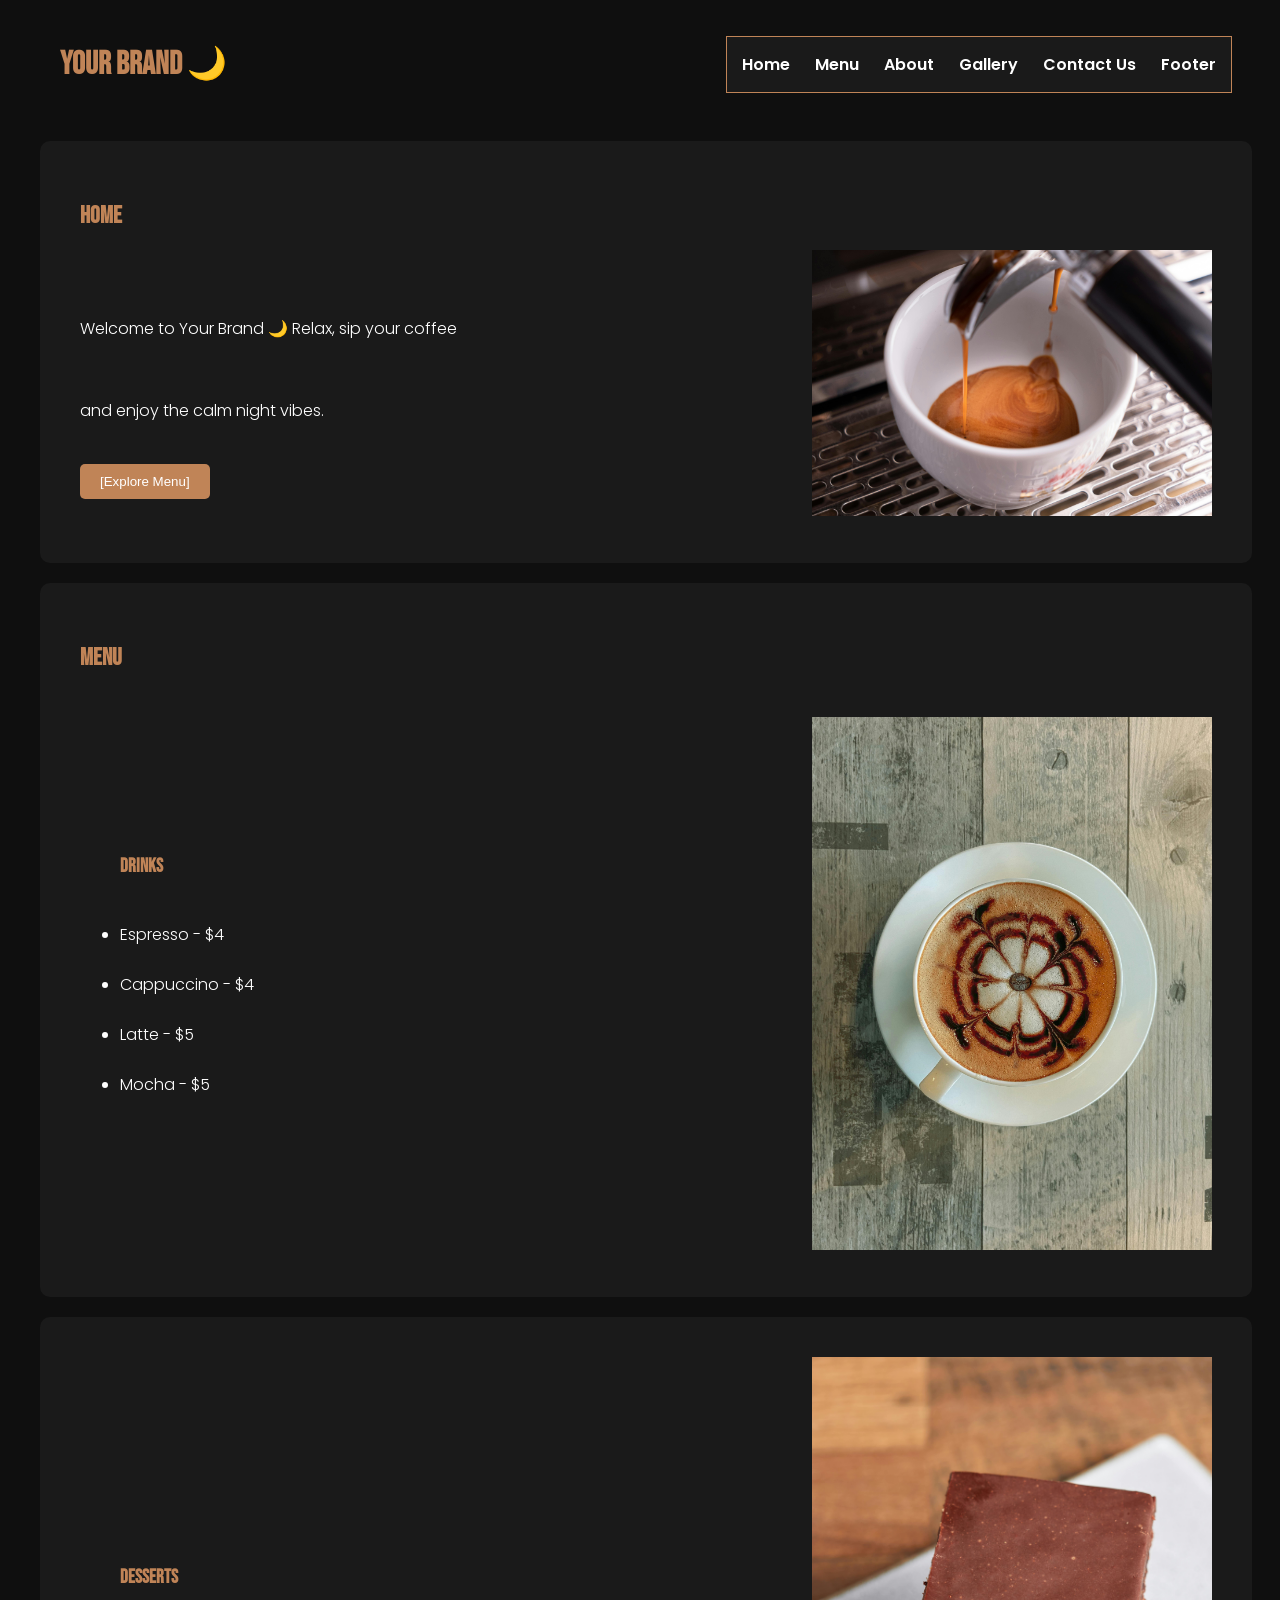
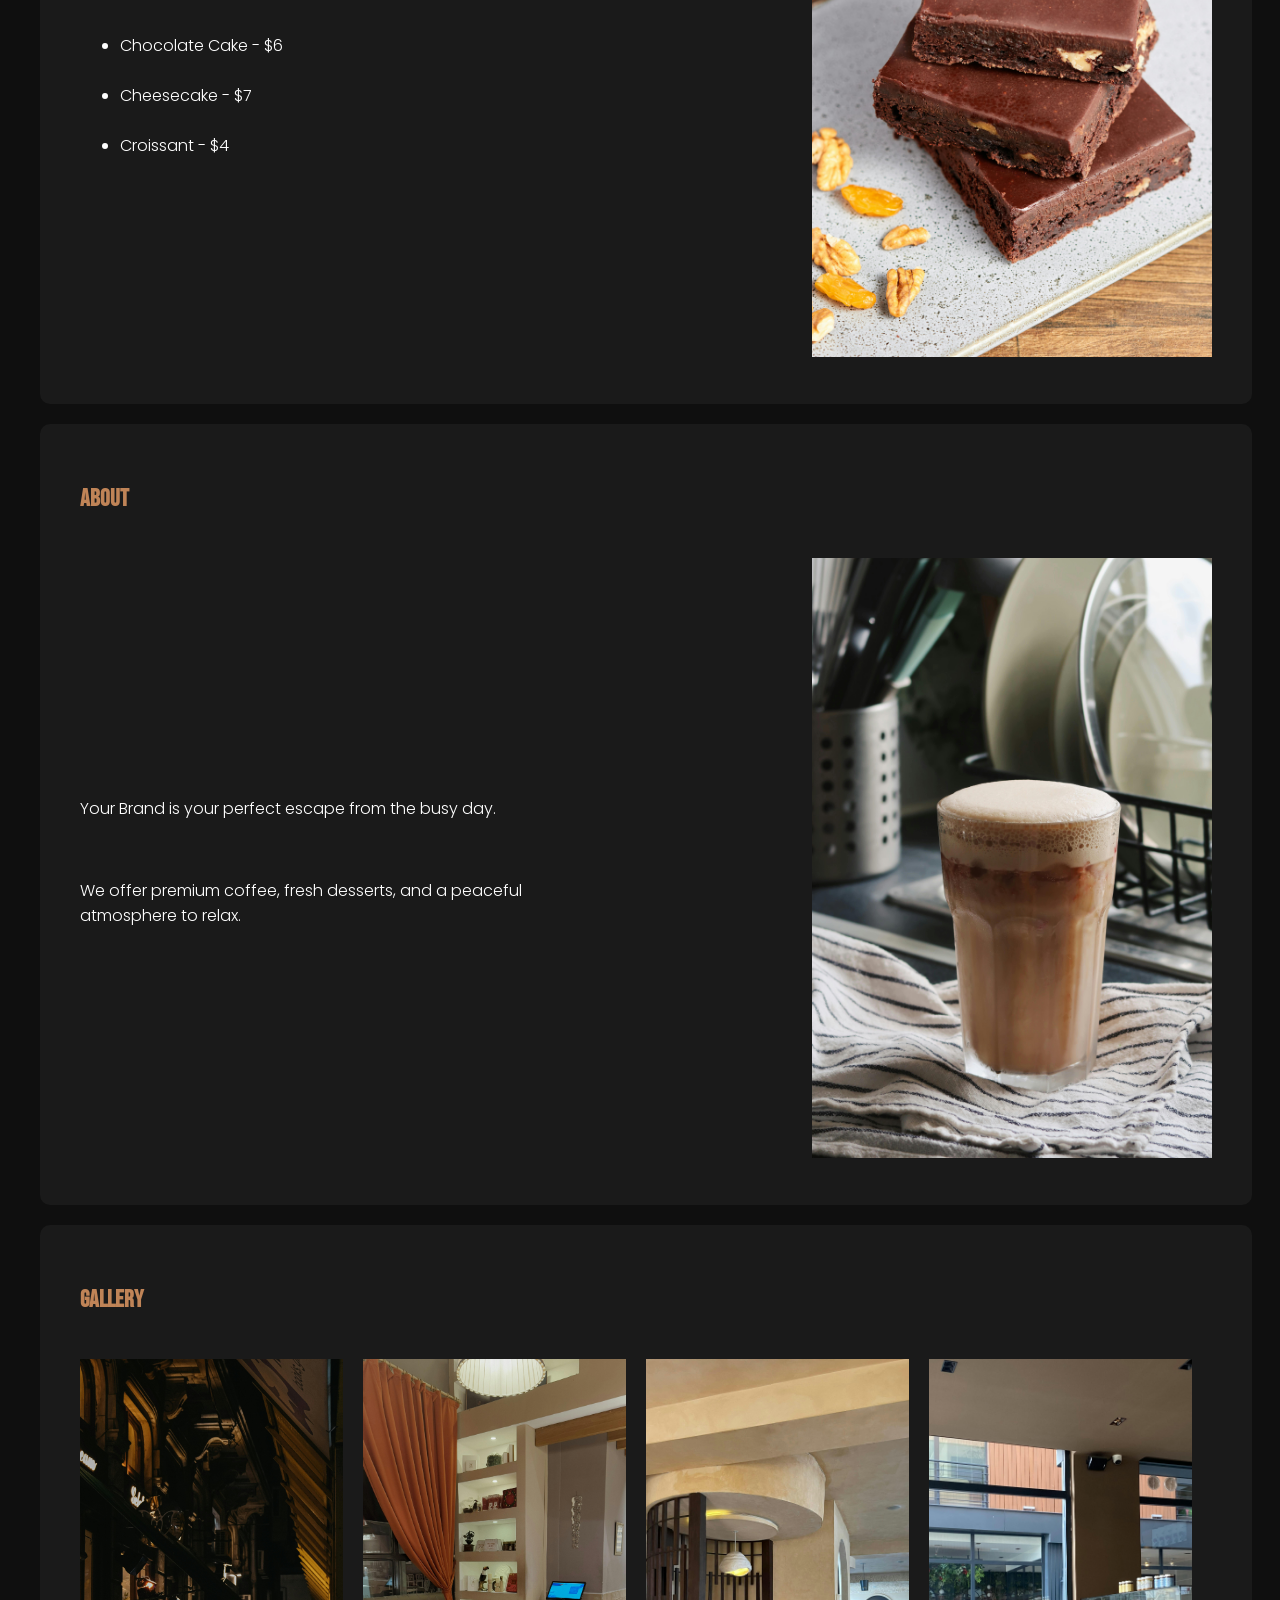
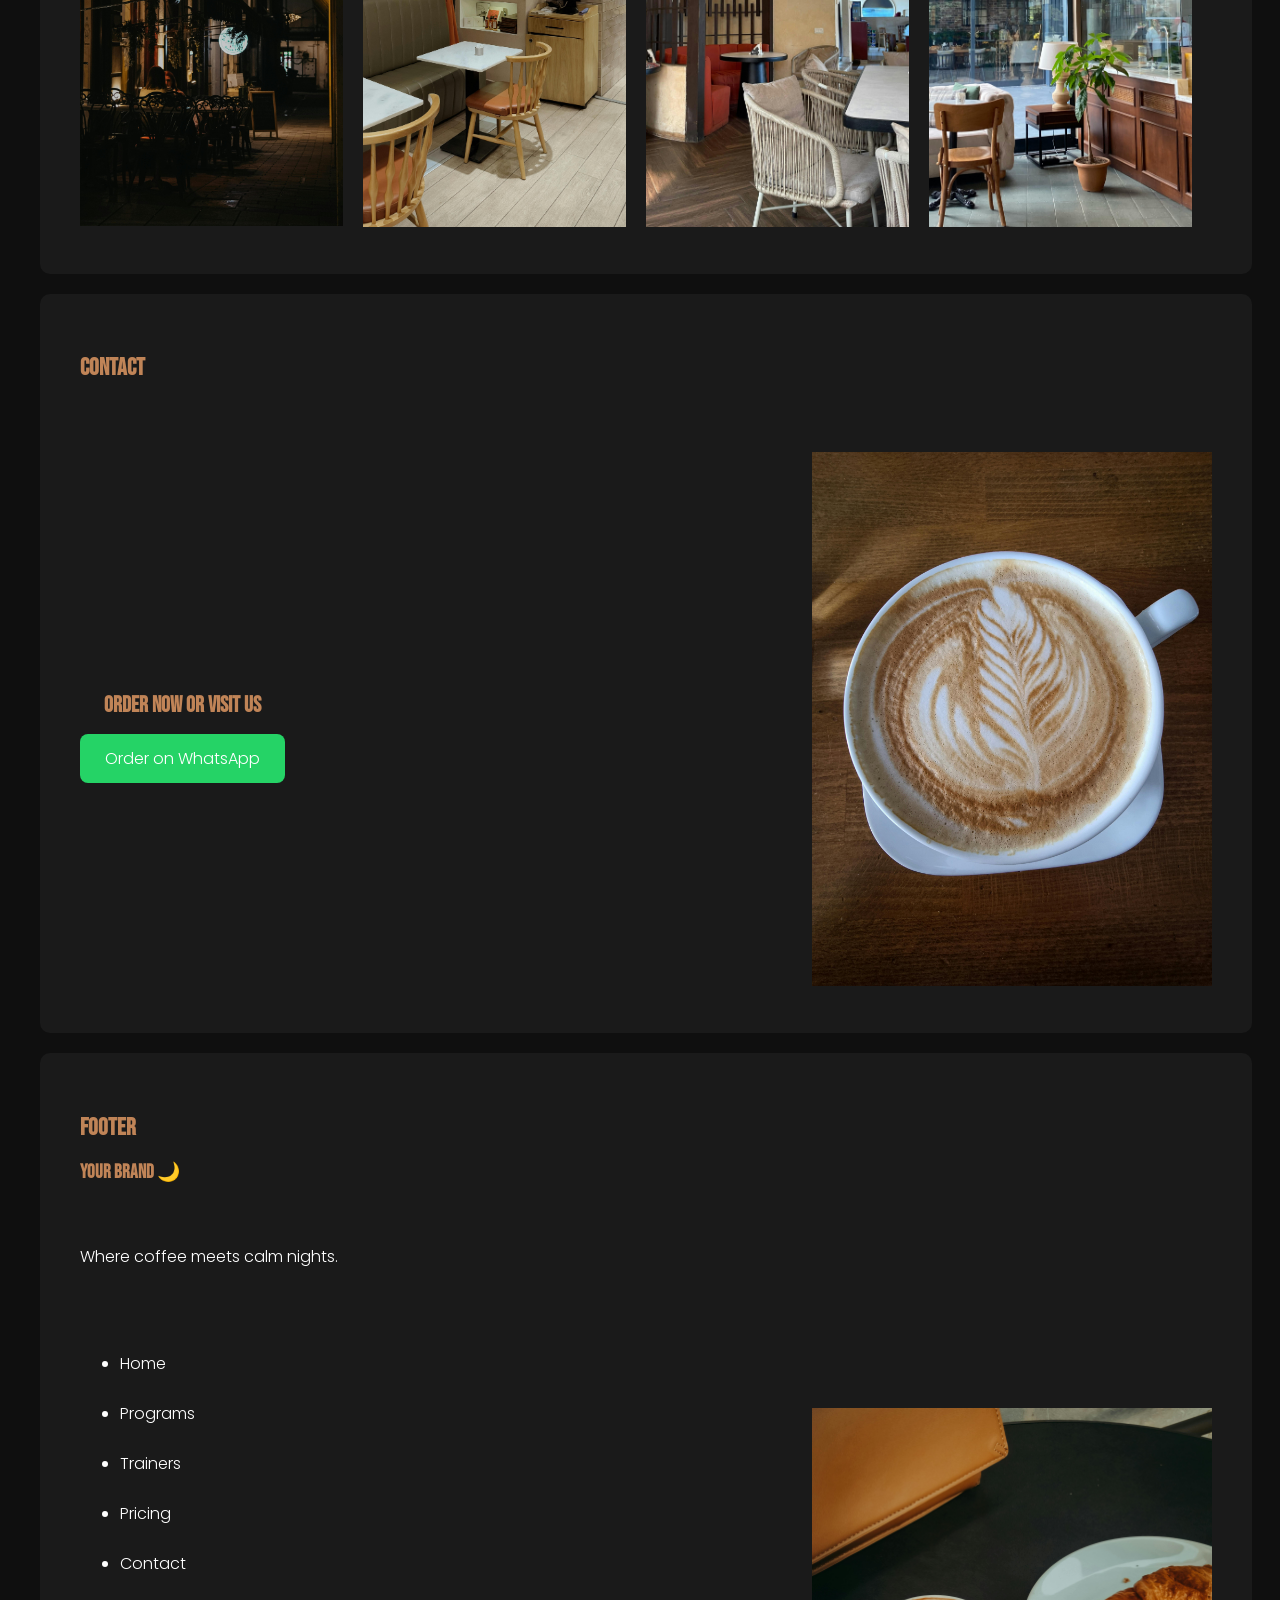
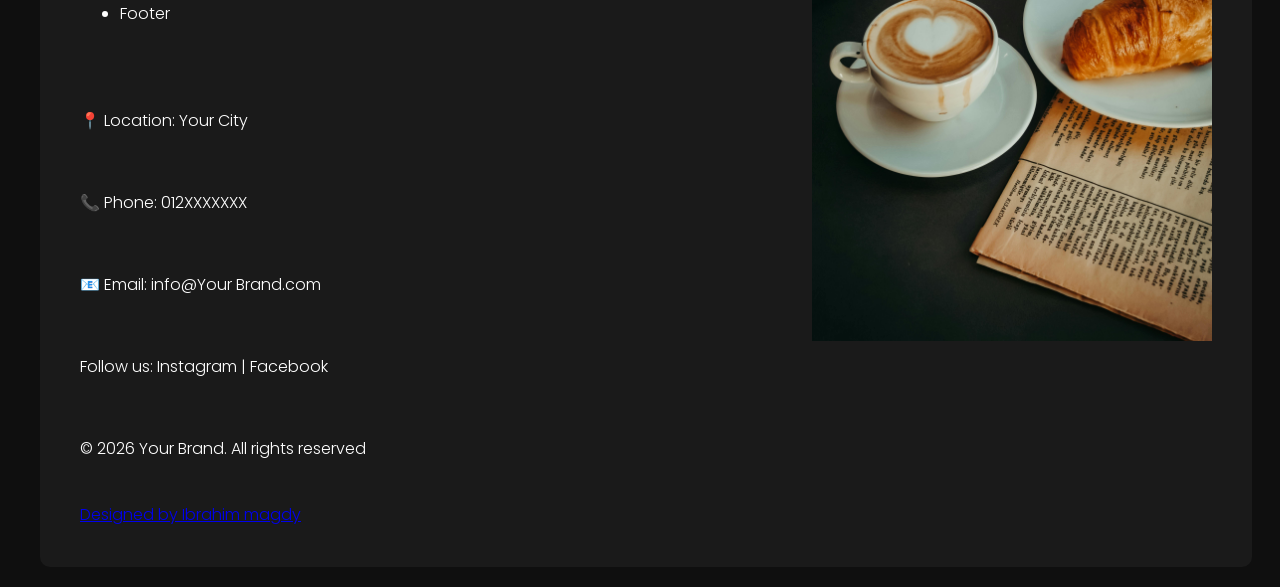
==== index.html @ 63f6a7c9 "My First Project Basic" ====
<!DOCTYPE html>
<html lang="en">

<head>
    <meta charset="UTF-8">
    <meta name="viewport" content="width=device-width, initial-scale=1.0">
    <link rel="preconnect" href="https://fonts.googleapis.com">
    <link rel="preconnect" href="https://fonts.gstatic.com" crossorigin>
    <link
        href="https://fonts.googleapis.com/css2?family=Bebas+Neue&family=Roboto:ital,wght@0,100..900;1,100..900&display=swap"
        rel="stylesheet">
    <link rel="preconnect" href="https://fonts.googleapis.com">
    <link rel="preconnect" href="https://fonts.gstatic.com" crossorigin>
    <link
        href="https://fonts.googleapis.com/css2?family=Bebas+Neue&family=Poppins:ital,wght@0,100;0,200;0,300;0,400;0,500;0,600;0,700;0,800;0,900;1,100;1,200;1,300;1,400;1,500;1,600;1,700;1,800;1,900&family=Roboto:ital,wght@0,100..900;1,100..900&display=swap"
        rel="stylesheet">
    <link rel="stylesheet" href="Your Brand.css">
    <script src="script.js" defer></script>
    <title>Your Brand</title>
</head>

<body>
    <header>

        <h1 class="logo">Your Brand 🌙</h1>

        <ul class="box">

            <li><a href="#Home">Home</a></li>

            <li><a href="#Menu">Menu</a></li>

            <li><a href="#About">About</a></li>

            <li><a href="#Gallery">Gallery</a></li>

            <li><a href="#Contact">Contact Us</a></li>

            <li><a href="#Footer">Footer</a></li>

        </ul>


    </header>


    <section>

        <h2 id="Home">Home</h2>
        <div class="flex">
            <div class="text">
                <br>
                <p>Welcome to Your Brand 🌙

                    Relax, sip your coffee</p>
                <br>
                <p>and enjoy the calm night vibes.</p>
                <br>
                <a href="#Menu"><button>[Explore Menu]</button></a>
                <br>
            </div>
            <div>
                <img src="pexels-hannoversche-kaffeemanufaktur-105198307-9623369.jpg" alt="Espresso">
            </div>
        </div>

    </section>

    <section>

        <h2 id="Menu">Menu</h2>

        <br>

        <div class="flex">
            <div class="text">
                <ul>
                    <h3>Drinks</h3>
                    <br>
                    <li>Espresso - $4</li>
                    <br>
                    <li>Cappuccino - $4</li>
                    <br>
                    <li>Latte - $5</li>
                    <br>
                    <li>Mocha - $5</li>
                    <br>

                </ul>
            </div>
            <div>
                <img src="pexels-ffc-aarman-22995634-27860686.jpg" alt="Cappuccino">
            </div>
        </div>

    </section>

    <section>

        <div class="flex">
            <div class="text">
                <ul>
                    <h3>Desserts</h3>
                    <br>
                    <li>Chocolate Cake - $6</li>
                    <br>
                    <li>Cheesecake - $7</li>
                    <br>
                    <li>Croissant - $4</li>

                </ul>
            </div>
            <div>
                <img src="pexels-tubusan-5773862.jpg" alt="Chocolate Cake">
            </div>
        </div>


    </section>

    <section>

        <h2 id="About">About</h2>
        <br>
        <div class="flex">
            <div class="text">
                <p>Your Brand is your perfect escape
                    from the busy day.</p>
                <br>
                <p>We offer premium coffee, fresh desserts,
                    and a peaceful atmosphere to relax.</p>
            </div>
            <br>
            <div>
                <img src="pexels-defne-ayyildiz-61076994-13263342.jpg" alt="Mocha">
            </div>
        </div>

    </section>

    <section>

        <h2 id="Gallery">Gallery</h2>
        <br>
        <div class="flex">
            <div>
                <img src="pexels-anil-sarica-419904898-36505364.jpg" alt="outside cafe">
            </div>
            <div>
                <img src="pexels-merve-205352359-30939067.jpg" alt="inside cafe">
            </div>
            <div>
                <img src="pexels-mubashar-alam-889846485-27867921.jpg" alt="inside cafe">
            </div>
            <div>
                <img src="pexels-sevde-sen-48864333-19142778.jpg" alt="inside">
            </div>
            <br>
        </div>

    </section>

    <section>

        <h2 id="Contact">Contact</h2>
        <br>
        <br>


        <div class="flex">
            <div class="text">

                <div class="contact-box">

                    <h3>Order Now or Visit Us</h3>

                    <a href="https://wa.me/2010xxxxxxxx" target="_blank" class="whatsapp-btn">
                        Order on WhatsApp
                    </a>

                </div>

            </div>

            <div>
                <img src="pexels-emsel-ilijazi-2065632804-29298436.jpg" alt="Latte">
            </div>

        </div>

    </section>

    <footer>

        <h2 id="Footer">Footer</h2>


        <h3>Your Brand 🌙
        </h3>
        <br>
        <div class="flex">
            <div class="text">
                <p>Where coffee meets calm nights.
                </p>
                <br>
                <br>
                <div>
                    <ul class="mainbox">

                        <li><a href="#Home">Home</a></li>
                        <br>
                        <li><a href="#Programs">Programs</a></li>
                        <br>
                        <li><a href="#Trainers">Trainers</a></li>
                        <br>
                        <li><a href="#Pricing">Pricing</a></li>
                        <br>
                        <li><a href="#Contact">Contact</a></li>
                        <br>
                        <li><a href="#Footer">Footer</a></li>

                    </ul>
                </div>
                <br>
                <br>
                <p>📍 Location: Your City
                </p>
                <br>
                <p>📞 Phone: 012XXXXXXX
                </p>
                <br>
                <p>📧 Email: info@Your Brand.com
                </p>
                <br>
                <p>Follow us:
                    Instagram | Facebook</p>
                <br>
                <p>© 2026 <span id="brand">Your Brand</span>. All rights reserved</p>
                <br>
                <a href="https://wa.me/201080407065" target="_blank">
                    Designed by Ibrahim magdy
                </a>
                <br>

            </div>
            <br>
            <div>
                <img src="pexels-esranurkalay-16764958.jpg" alt="Croissant">
            </div>
        </div>

    </footer>


</body>

</html>
---- Your Brand.css ----
html {

    scroll-behavior: smooth;

}


body {

    background: #0f0f0f;
    color: white;
    margin-left: 20px;
    font-family: "Poppins", sans-serif;
    font-weight: 300;
    font-style: normal;

}

header {

    display: flex;
    justify-content: space-between;
    align-items: center;
    padding: 15px 40px;

}

.logo {

    font-family: "Bebas Neue", sans-serif;
    font-weight: 900;
    font-style: normal;
    margin-right: 100px;

}

section {
    background: #1a1a1a;
    margin: 20px;
    padding: 40px;
    border-radius: 10px;
}

footer {

    margin-left: 50px;
    background: #1a1a1a;
    margin: 20px;
    padding: 40px;
    border-radius: 10px;

}

h1,
h2,
h3 {
    font-family: "Bebas Neue", sans-serif;
    font-weight: 900;
    font-style: normal;
    color: #c08457;

}


button {
    background: #c08457;
    color: white;
    padding: 10px 20px;
    border: none;
    border-radius: 5px;
}

button:hover {

    color: #a06b45;

}

.flex {

    display: flex;
    align-items: center;
    justify-content: space-between;
    gap: 20px;

}

.text {

    max-width: 500px;

}

img {

    width: 100%;
    max-width: 400px;
    height: auto;

}

.box {

    font-family: "Poppins", sans-serif;
    font-weight: 600;
    font-style: normal;


    display: flex;
    gap: 25px;
    list-style: none;
    margin: 0;
    padding: 0;

    color: #fff;
    background: #1a1a1a;
    border: 1px solid #c08457;
    padding: 15px;
    align-items: center;
}

.box a {
    color: white;
    text-decoration: none;
}


.mainbox {

    display: flex;
    flex-direction: column;

}

.mainbox a {

    color: #fff;
    text-decoration: none;

}


.contact-box {
    text-align: center;
    margin-top: 30px;
}

.contact-box h3 {
    margin-bottom: 15px;
    font-size: 22px;
}

.whatsapp-btn {
    display: inline-block;
    background: #25D366;
    color: white;
    padding: 12px 25px;
    border-radius: 8px;
    text-decoration: none;
    font-size: 16px;
    transition: 0.3s;
}

.whatsapp-btn:hover {
    background: #1ebe5d;
}
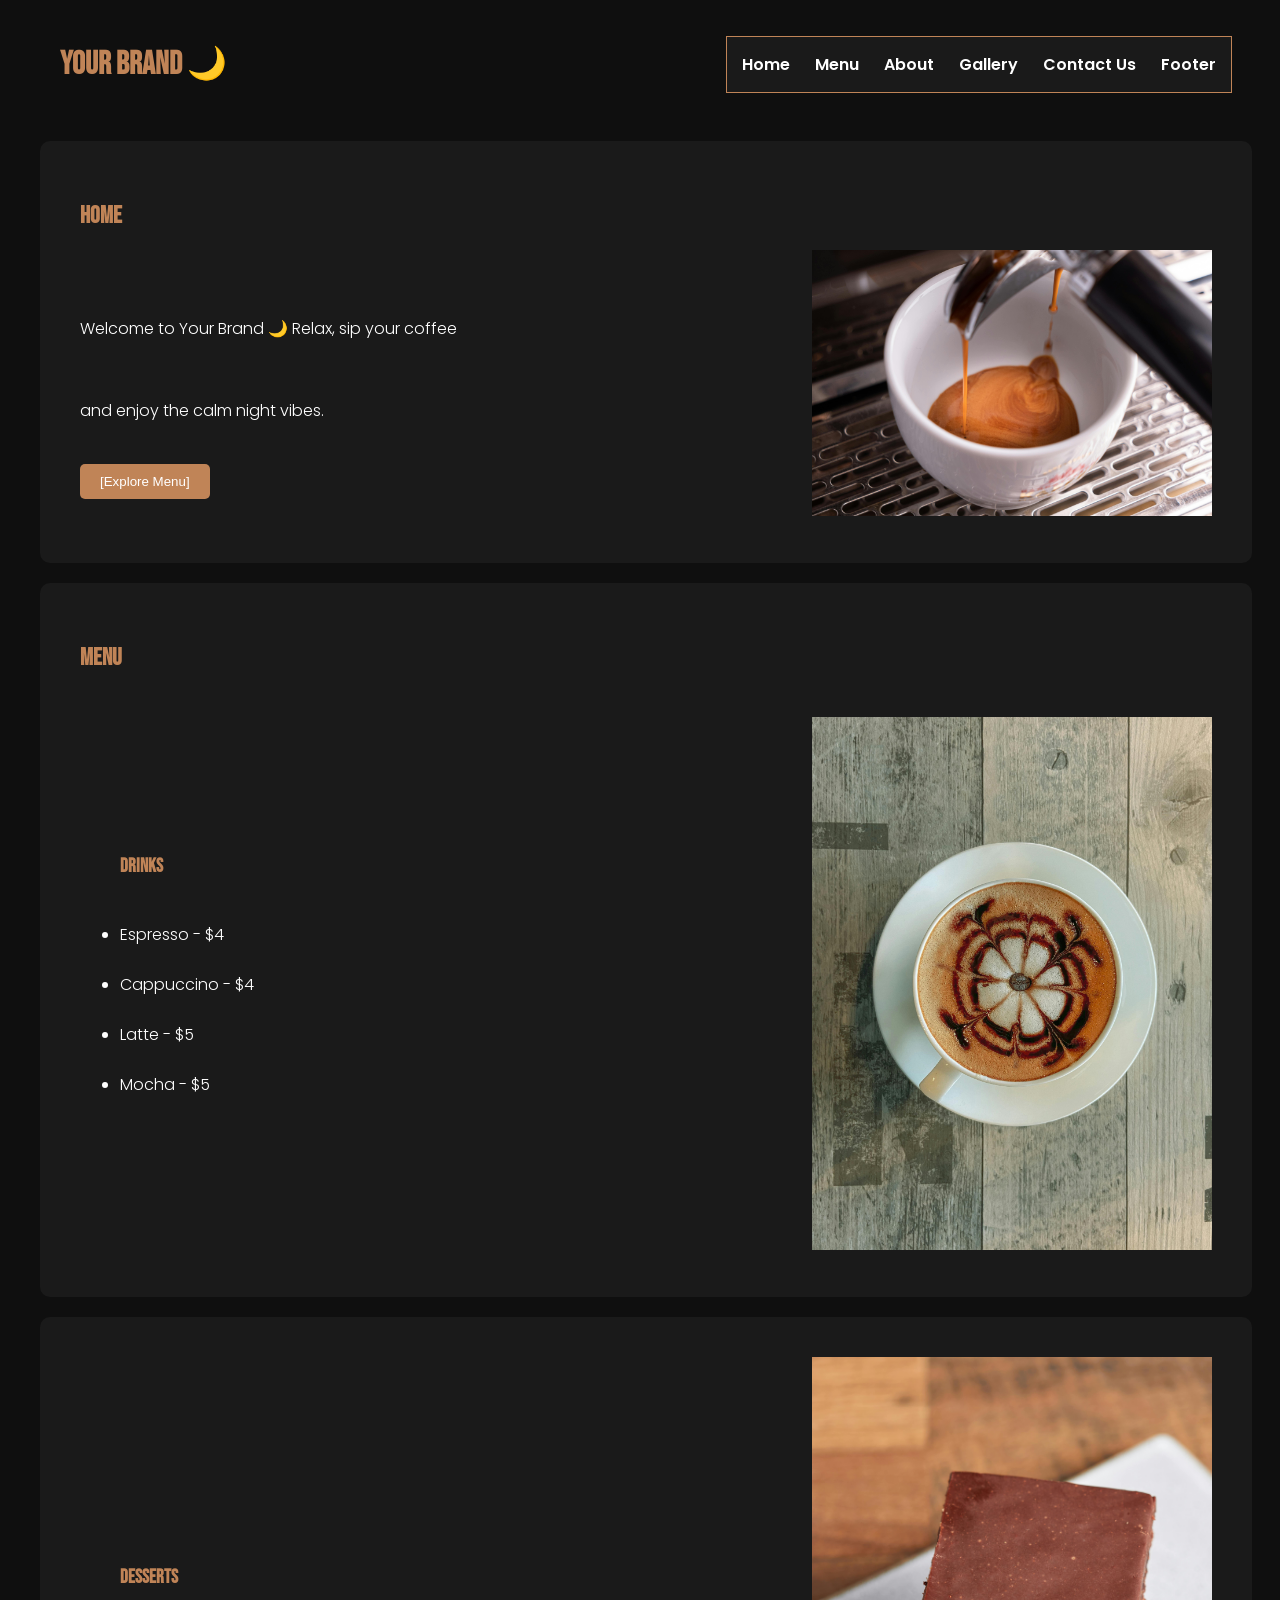
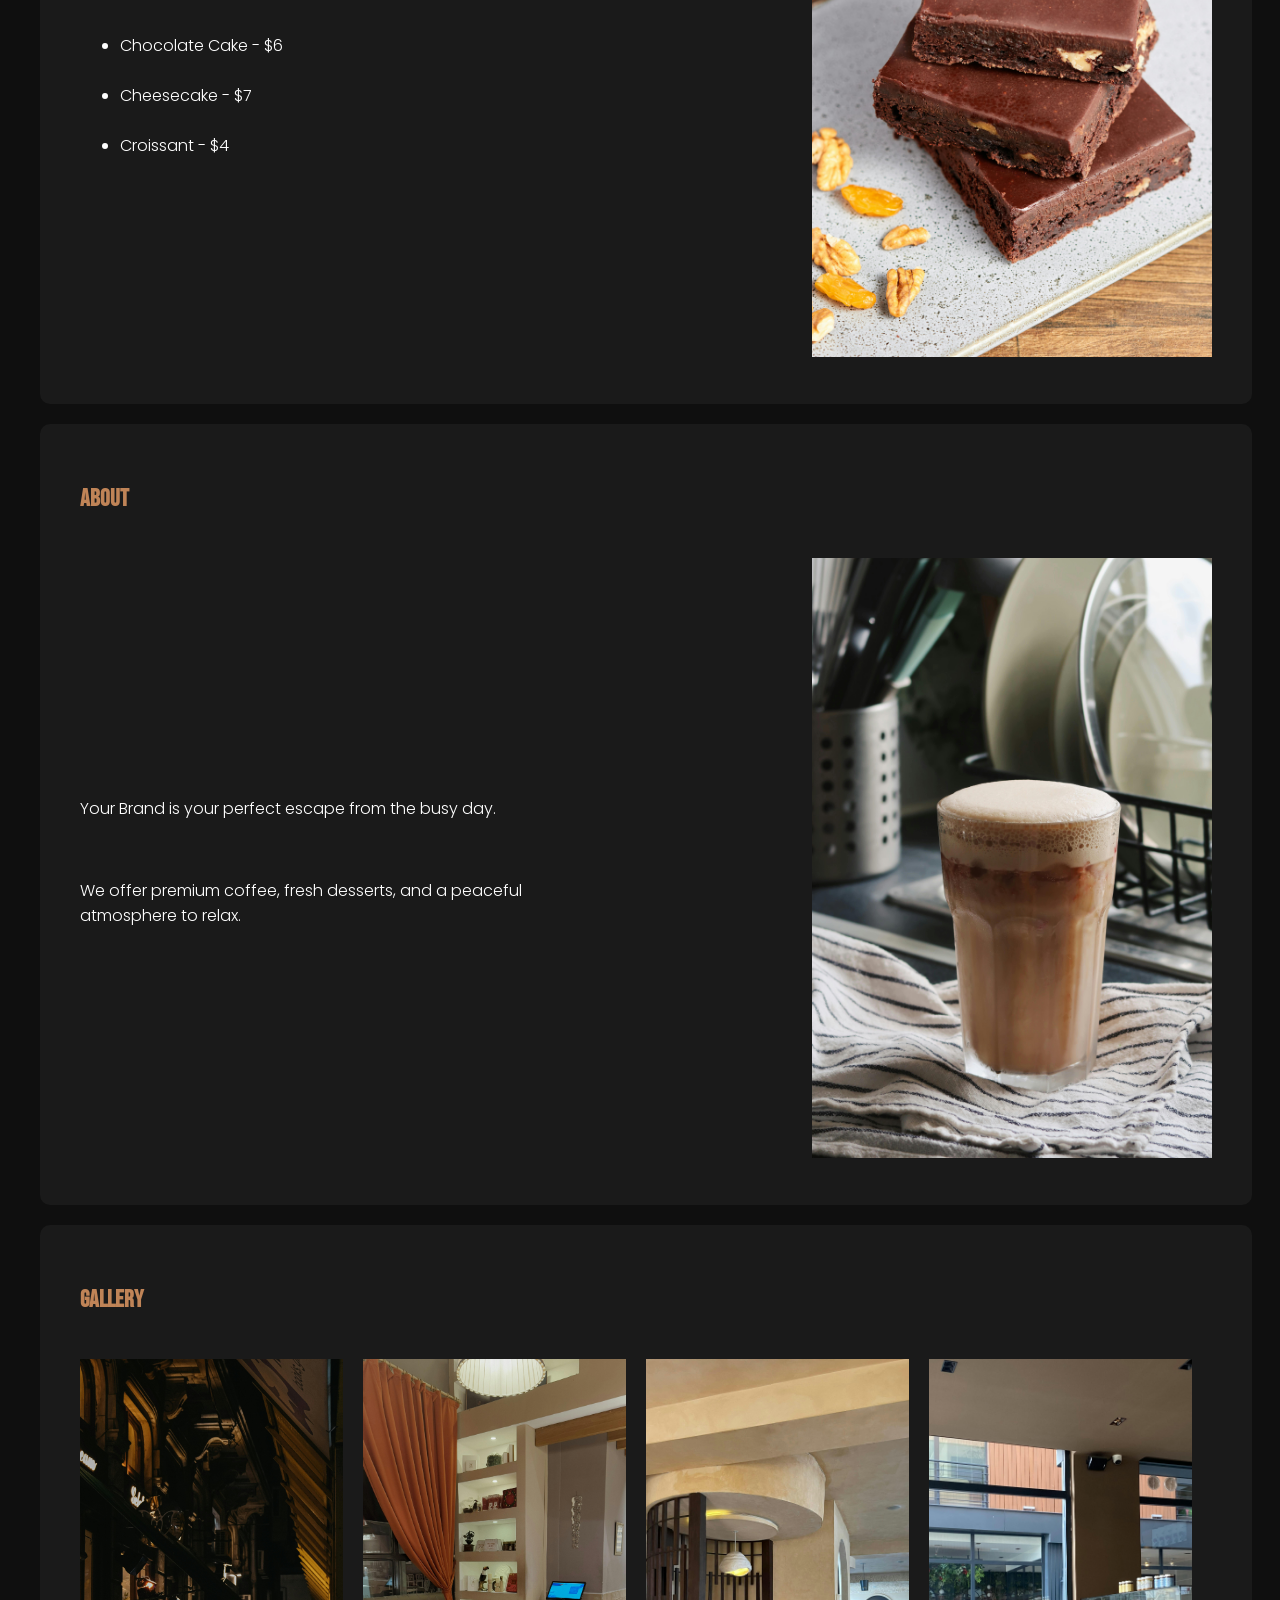
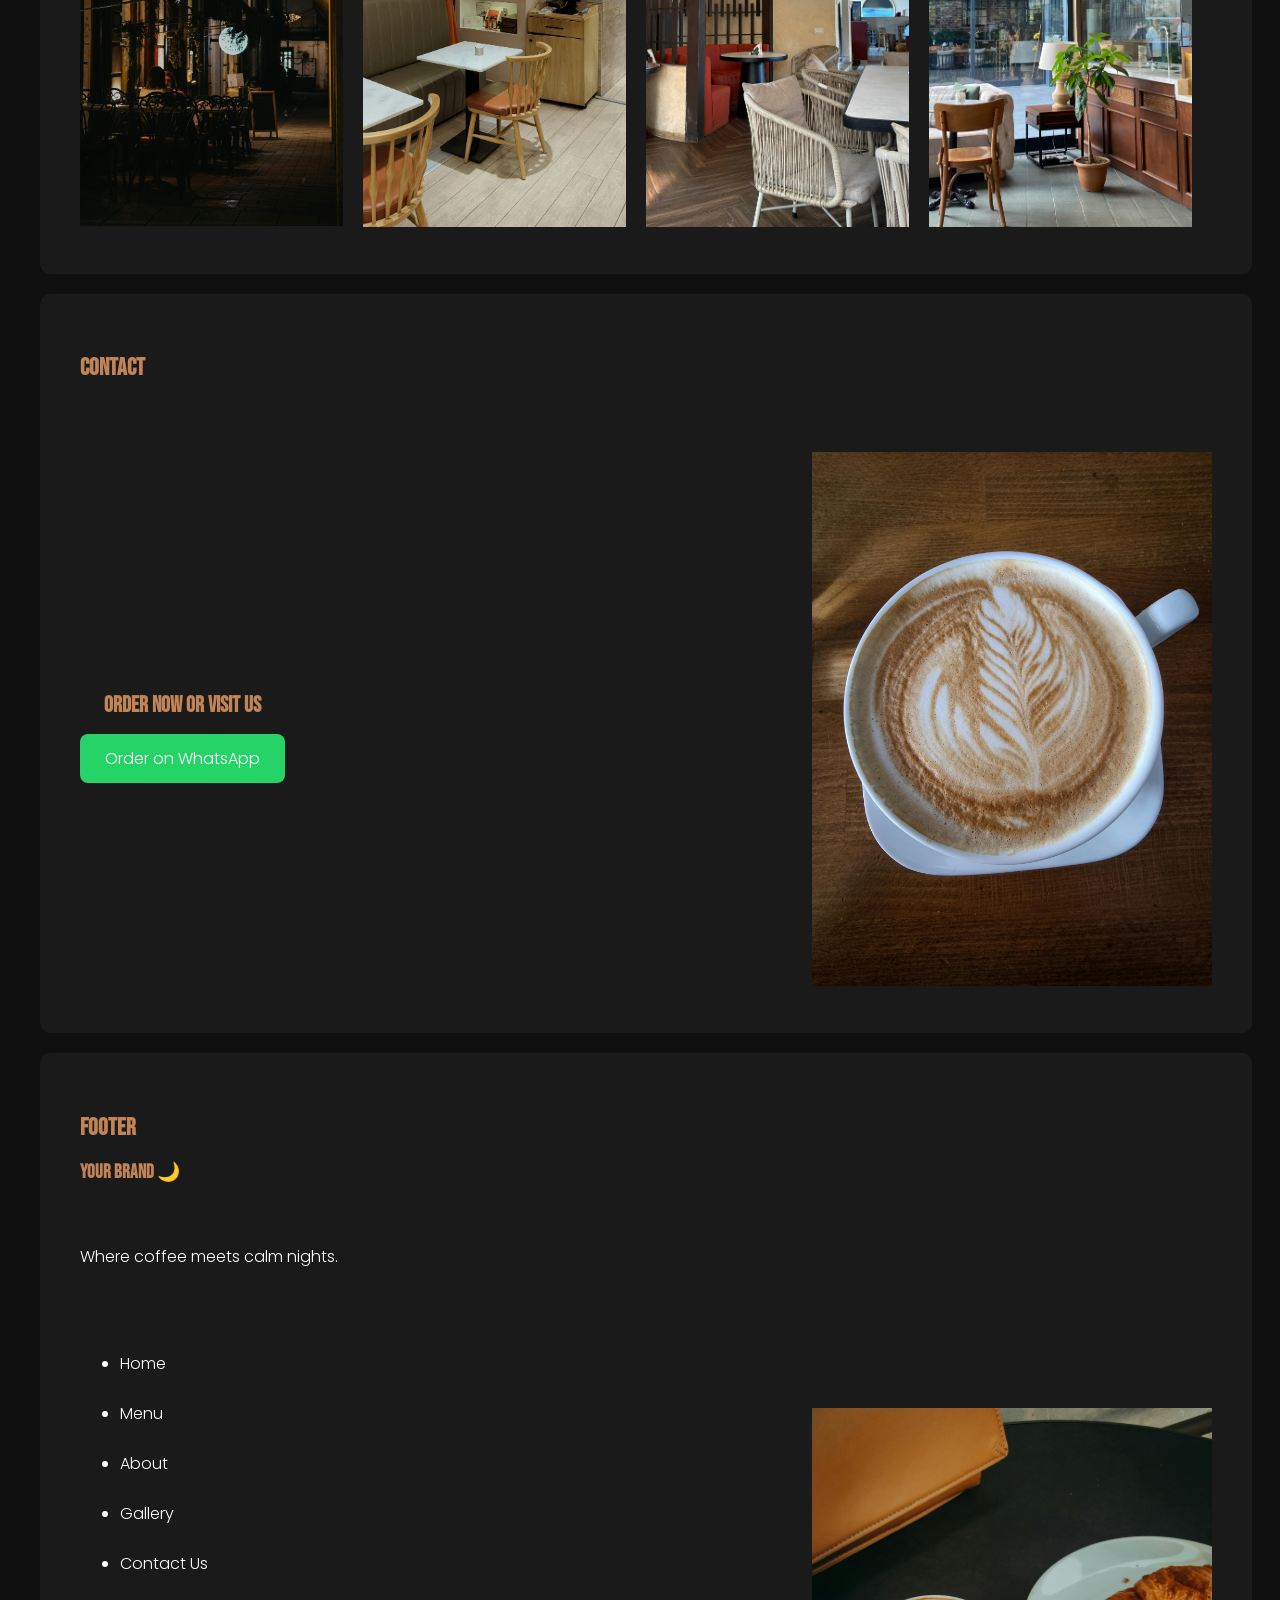
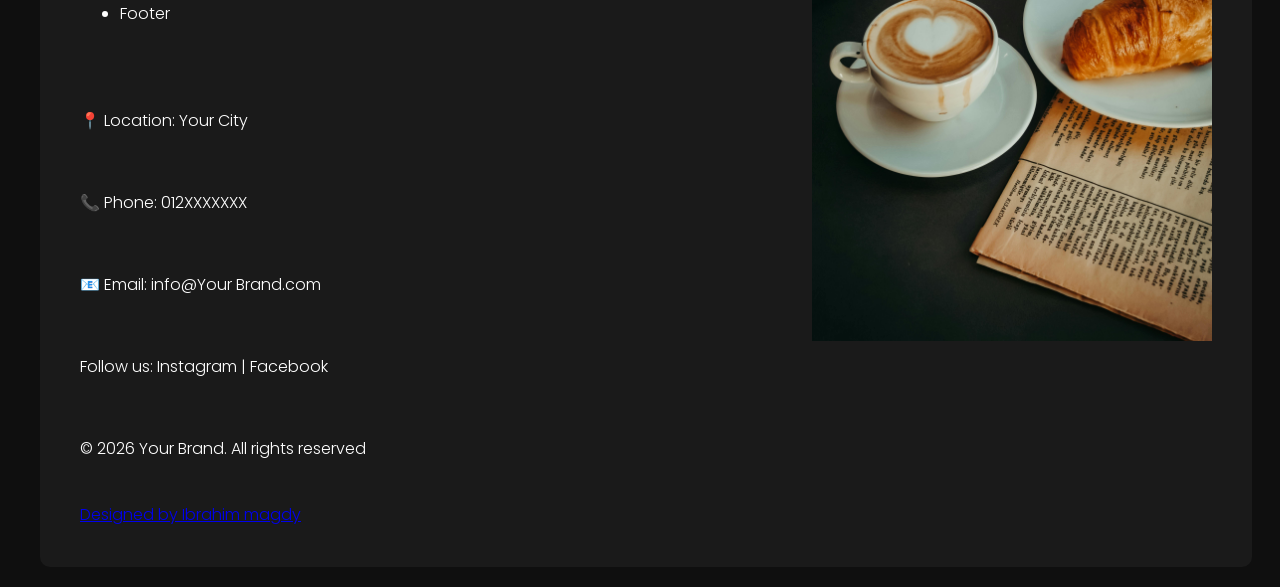
==== commit ee83804f: "Update My first Project Basic" ====
--- a/index.html
+++ b/index.html
@@ -209,13 +209,13 @@
 
                         <li><a href="#Home">Home</a></li>
                         <br>
-                        <li><a href="#Programs">Programs</a></li>
-                        <br>
-                        <li><a href="#Trainers">Trainers</a></li>
-                        <br>
-                        <li><a href="#Pricing">Pricing</a></li>
-                        <br>
-                        <li><a href="#Contact">Contact</a></li>
+                        <li><a href="#Menu">Menu</a></li>
+                        <br>
+                        <li><a href="#About">About</a></li>
+                        <br>
+                        <li><a href="#Gallery">Gallery</a></li>
+                        <br>
+                        <li><a href="#Contact">Contact Us</a></li>
                         <br>
                         <li><a href="#Footer">Footer</a></li>
 
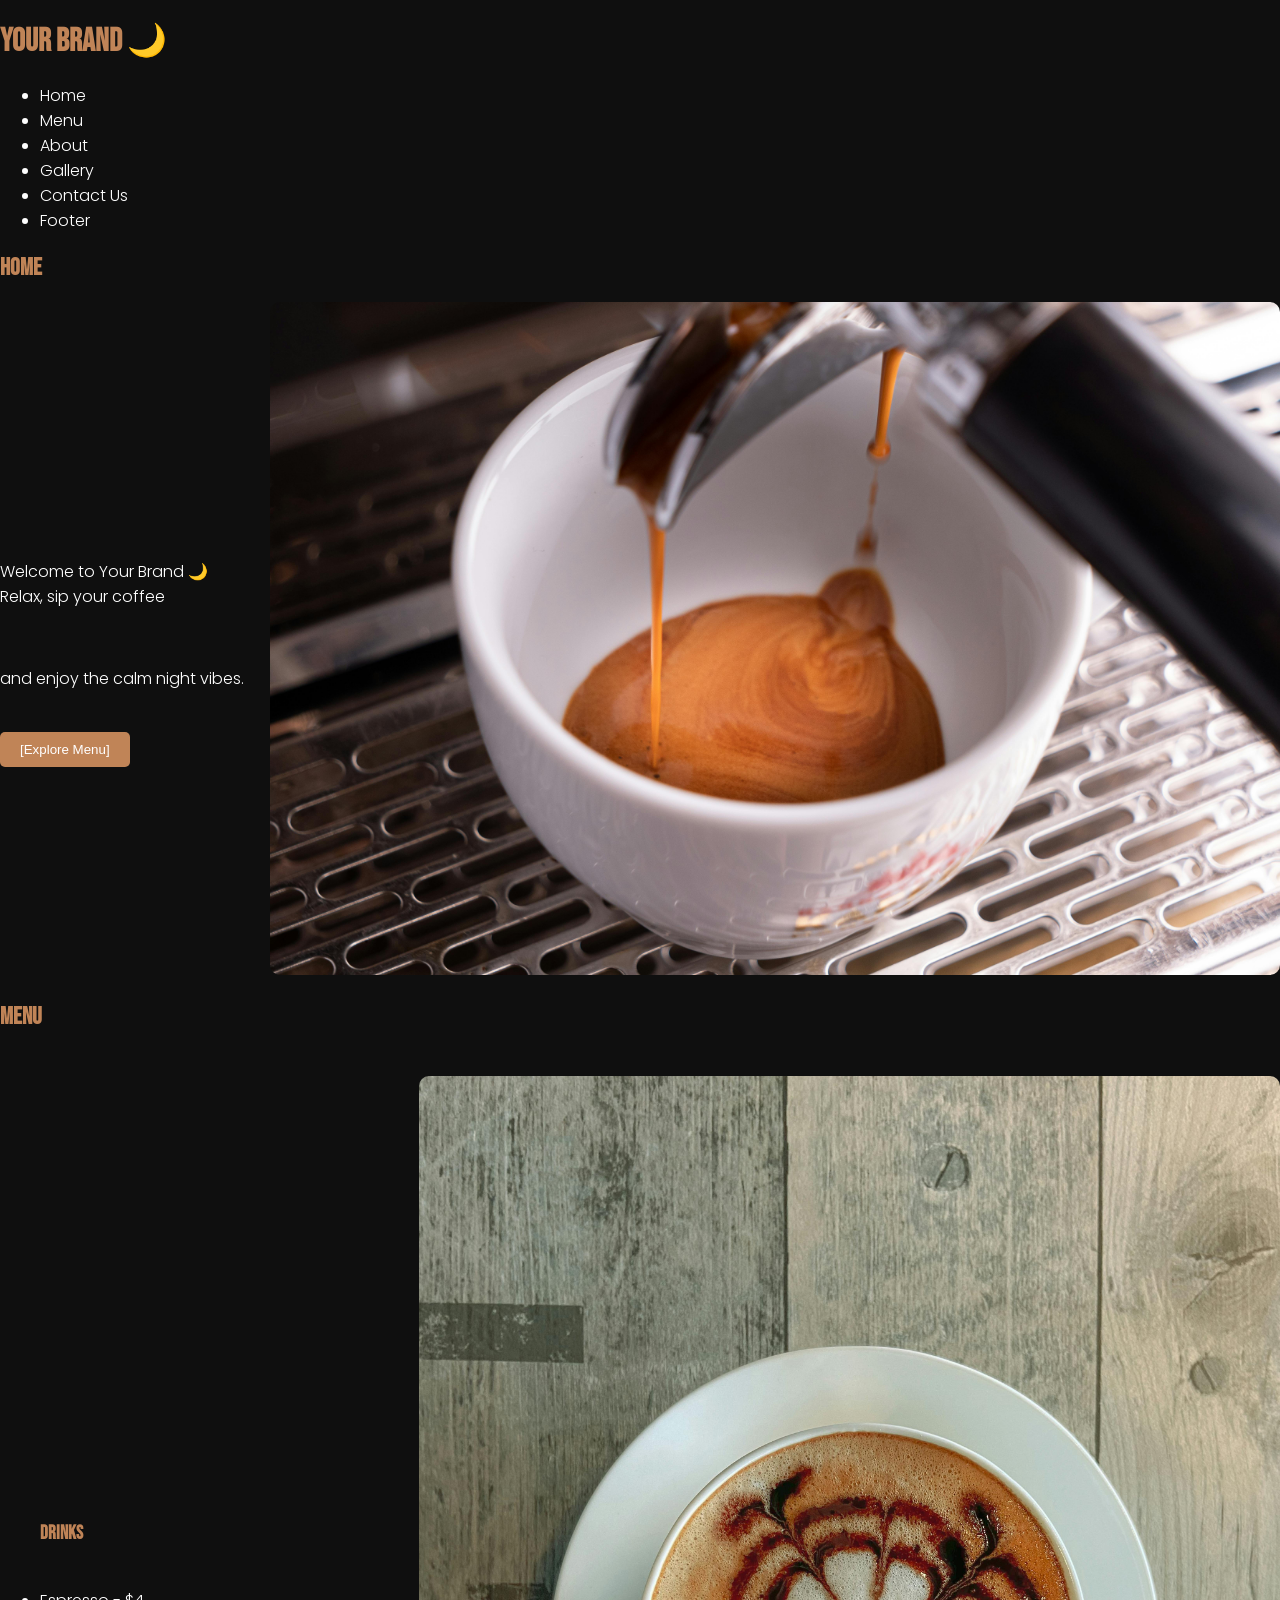
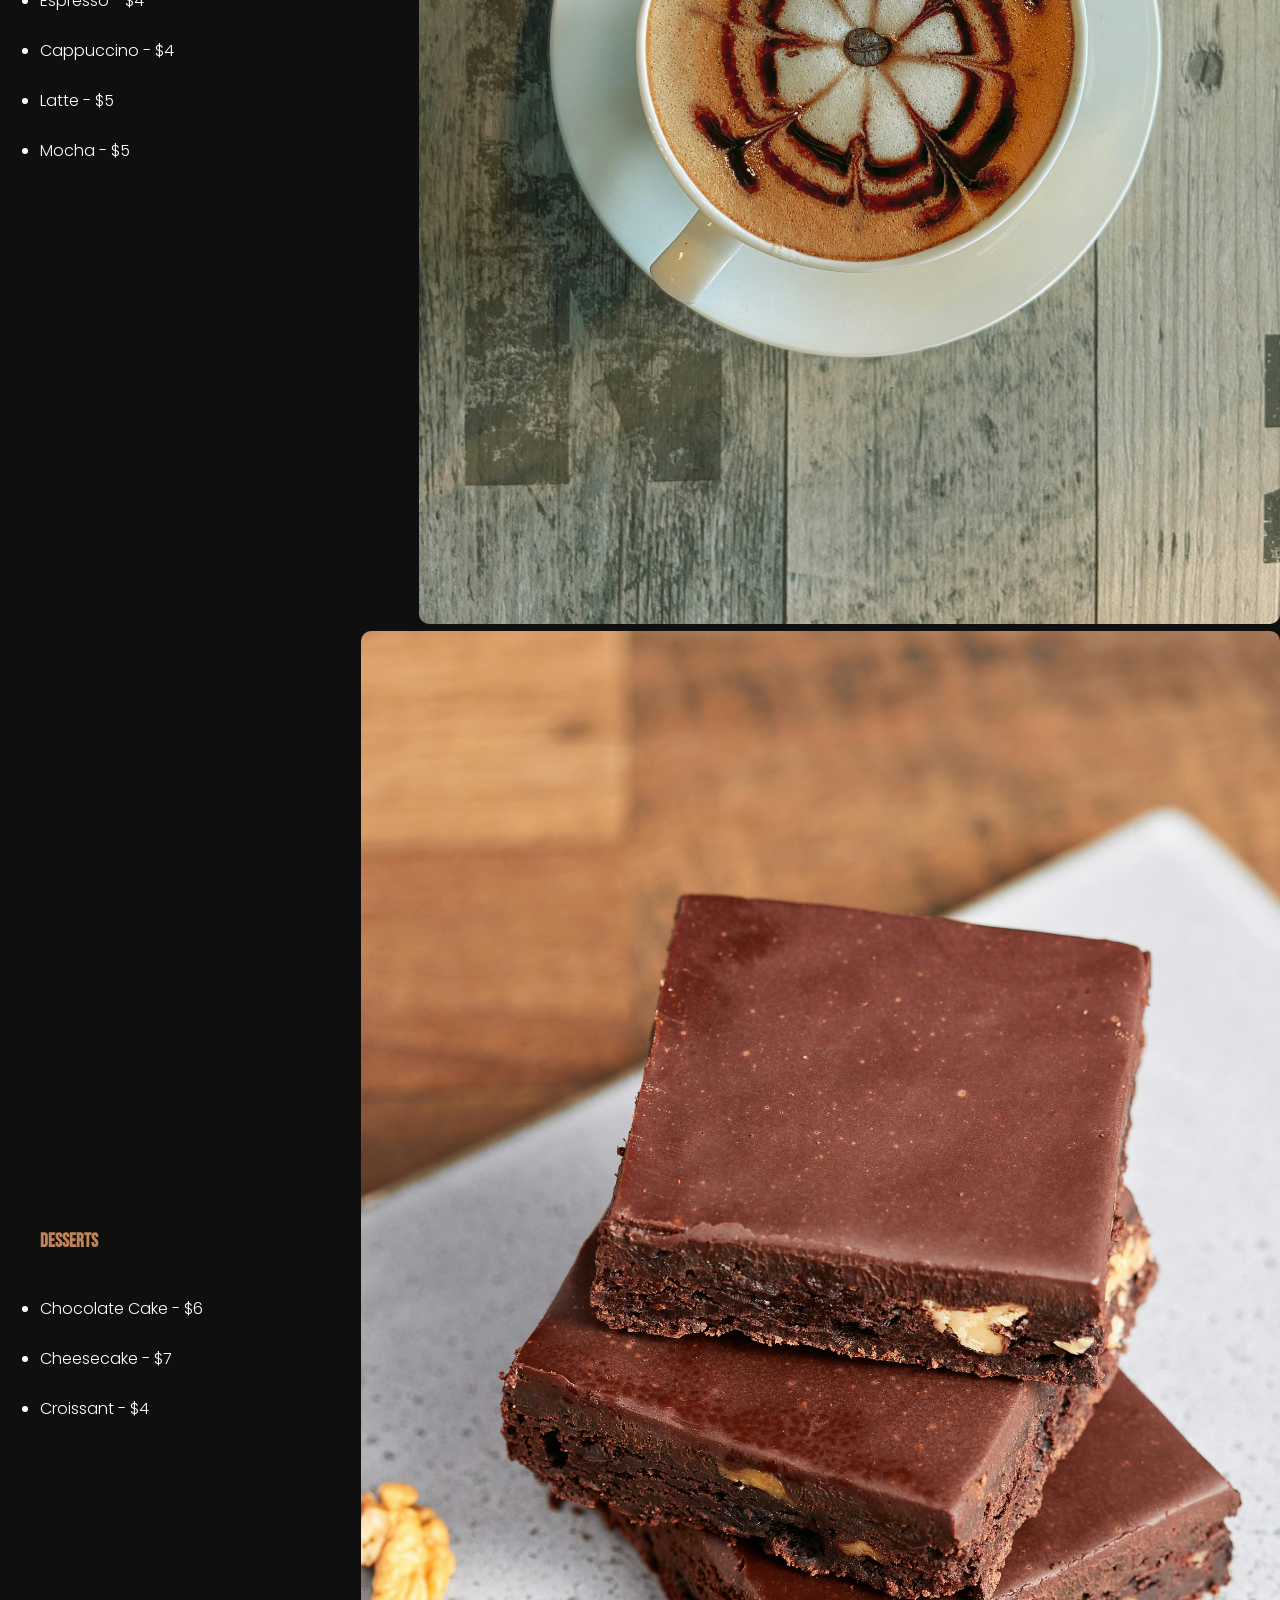
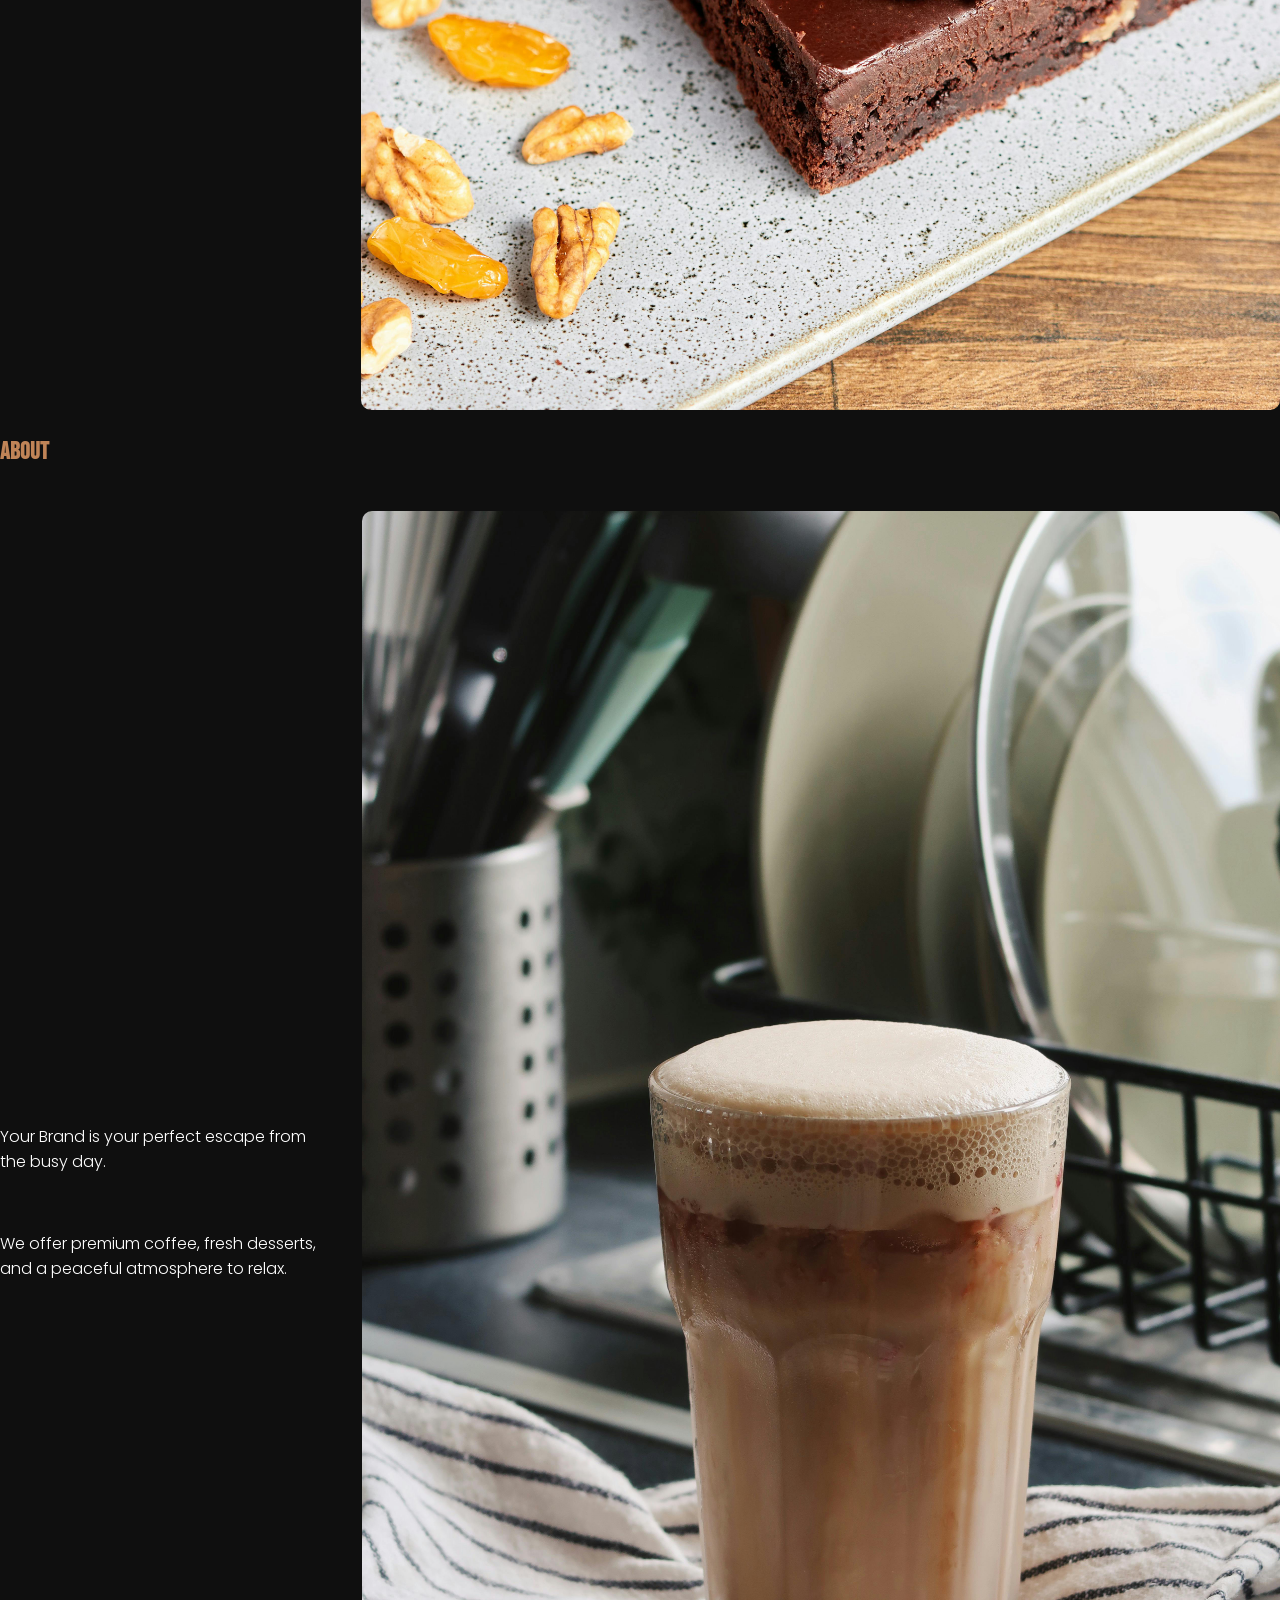
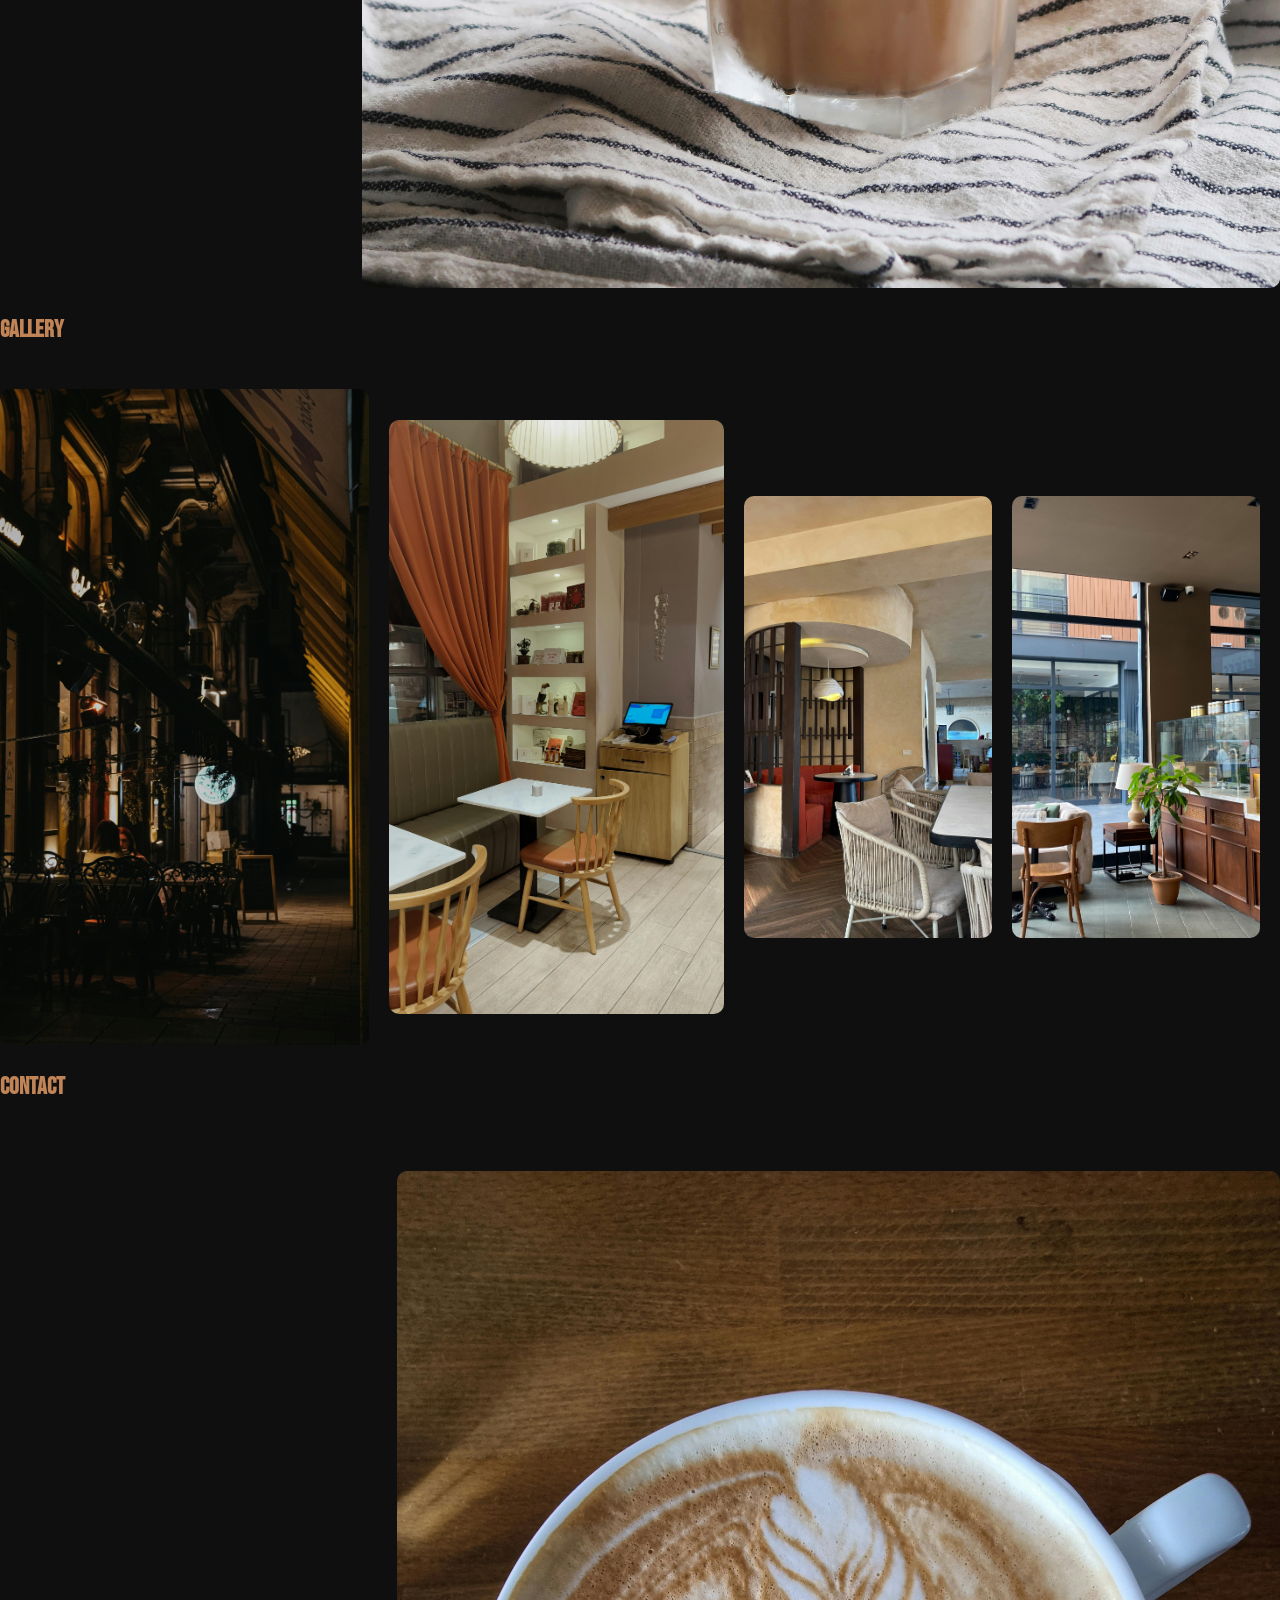
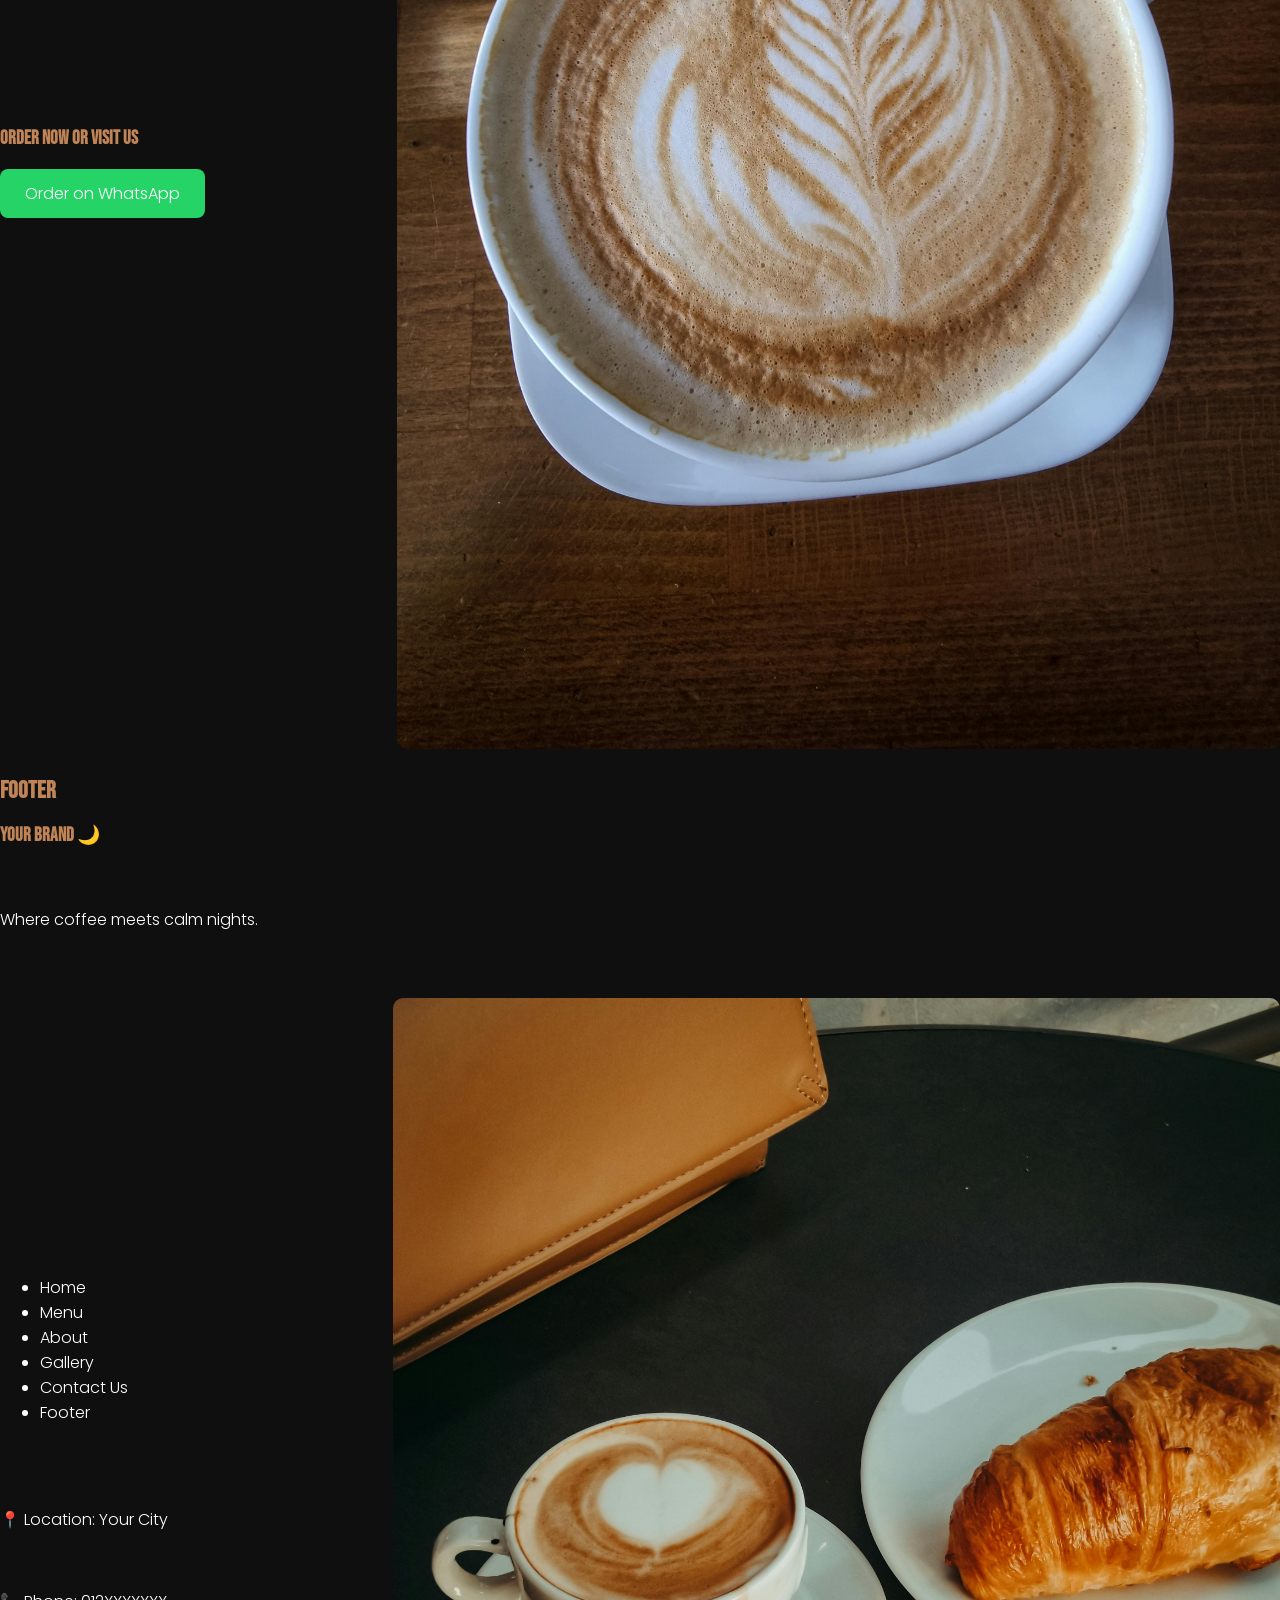
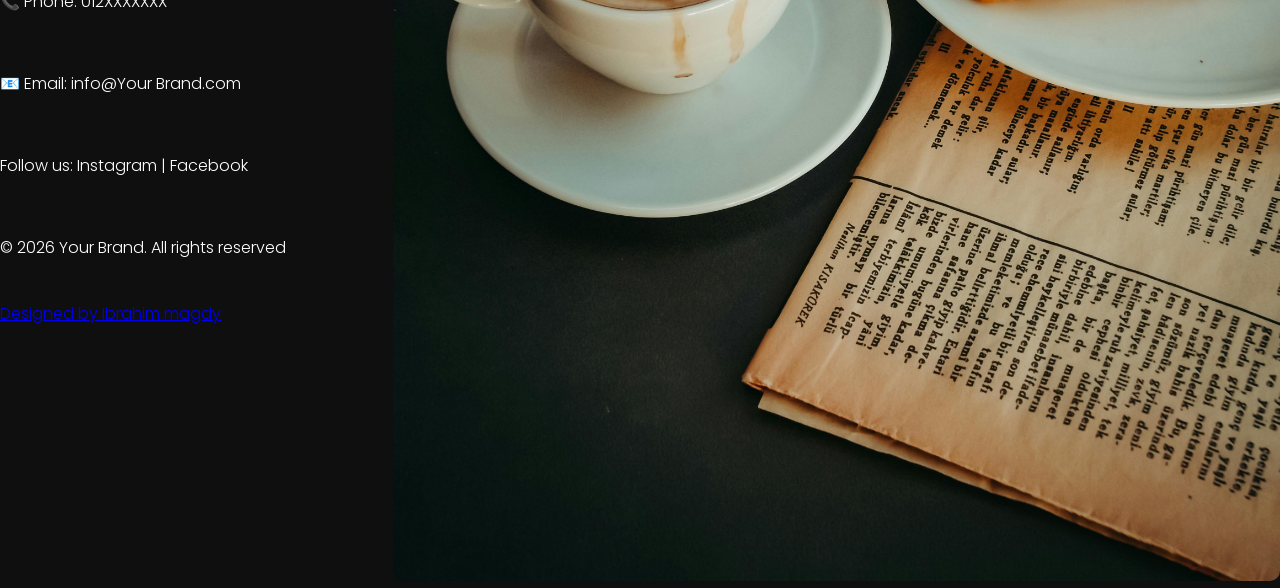
==== commit 9dbd3a7c: "Last Update" ====
--- a/index.html
+++ b/index.html
@@ -204,50 +204,55 @@
                 </p>
                 <br>
                 <br>
-                <div>
-                    <ul class="mainbox">
-
-                        <li><a href="#Home">Home</a></li>
-                        <br>
-                        <li><a href="#Menu">Menu</a></li>
-                        <br>
-                        <li><a href="#About">About</a></li>
-                        <br>
-                        <li><a href="#Gallery">Gallery</a></li>
-                        <br>
-                        <li><a href="#Contact">Contact Us</a></li>
-                        <br>
-                        <li><a href="#Footer">Footer</a></li>
-
-                    </ul>
+
+                <div class="flex">
+
+                    <div class="text">
+
+                        <div>
+                            <ul class="box">
+
+                                <li><a href="#Home">Home</a></li>
+
+                                <li><a href="#Menu">Menu</a></li>
+
+                                <li><a href="#About">About</a></li>
+
+                                <li><a href="#Gallery">Gallery</a></li>
+
+                                <li><a href="#Contact">Contact Us</a></li>
+
+                                <li><a href="#Footer">Footer</a></li>
+
+                            </ul>
+                        </div>
+                        <br>
+                        <br>
+                        <p>📍 Location: Your City
+                        </p>
+                        <br>
+                        <p>📞 Phone: 012XXXXXXX
+                        </p>
+                        <br>
+                        <p>📧 Email: info@Your Brand.com
+                        </p>
+                        <br>
+                        <p>Follow us:
+                            Instagram | Facebook</p>
+                        <br>
+                        <p>© 2026 <span id="brand">Your Brand</span>. All rights reserved</p>
+                        <br>
+                        <a href="https://wa.me/201080407065" target="_blank">
+                            Designed by Ibrahim magdy
+                        </a>
+                        <br>
+
+                    </div>
+                    <br>
+                    <div>
+                        <img src="pexels-esranurkalay-16764958.jpg" alt="Croissant">
+                    </div>
                 </div>
-                <br>
-                <br>
-                <p>📍 Location: Your City
-                </p>
-                <br>
-                <p>📞 Phone: 012XXXXXXX
-                </p>
-                <br>
-                <p>📧 Email: info@Your Brand.com
-                </p>
-                <br>
-                <p>Follow us:
-                    Instagram | Facebook</p>
-                <br>
-                <p>© 2026 <span id="brand">Your Brand</span>. All rights reserved</p>
-                <br>
-                <a href="https://wa.me/201080407065" target="_blank">
-                    Designed by Ibrahim magdy
-                </a>
-                <br>
-
-            </div>
-            <br>
-            <div>
-                <img src="pexels-esranurkalay-16764958.jpg" alt="Croissant">
-            </div>
-        </div>
 
     </footer>
 
--- a/Your Brand.css
+++ b/Your Brand.css
@@ -9,19 +9,49 @@
 
     background: #0f0f0f;
     color: white;
-    margin-left: 20px;
+    margin: 0;
     font-family: "Poppins", sans-serif;
     font-weight: 300;
     font-style: normal;
 
 }
 
-header {
-
-    display: flex;
-    justify-content: space-between;
-    align-items: center;
-    padding: 15px 40px;
+@media (max-width: 768px) {
+
+    header {
+
+        display: flex;
+        justify-content: space-between;
+        align-items: center;
+        padding: 15px 40px;
+        flex-direction: column;
+        text-align: center;
+
+    }
+
+    .box {
+
+        font-family: "Poppins", sans-serif;
+        font-weight: 600;
+        font-style: normal;
+
+        display: flex;
+        flex-wrap: wrap;
+        list-style: none;
+        margin: 0;
+        padding: 0;
+
+        flex-direction: column;
+        width: 100%;
+        gap: 15px;
+
+        color: #fff;
+        background: #1a1a1a;
+        border: 1px solid #c08457;
+        align-items: center;
+
+    }
+
 
 }
 
@@ -34,20 +64,24 @@
 
 }
 
-section {
-    background: #1a1a1a;
-    margin: 20px;
-    padding: 40px;
-    border-radius: 10px;
-}
-
-footer {
-
-    margin-left: 50px;
-    background: #1a1a1a;
-    margin: 20px;
-    padding: 40px;
-    border-radius: 10px;
+@media (max-width: 768px) {
+
+
+    section {
+        background: #1a1a1a;
+        margin: 10px;
+        padding: 15px;
+        border-radius: 10px;
+    }
+
+    footer {
+
+        background: #1a1a1a;
+        margin: 10px;
+        padding: 15px;
+        border-radius: 10px;
+
+    }
 
 }
 
@@ -62,12 +96,30 @@
 }
 
 
+@media (max-width: 768px) {
+
+    h1 {
+        font-size: 28px;
+    }
+
+    h2 {
+        font-size: 24px;
+    }
+
+    p {
+        font-size: 14px;
+    }
+
+}
+
+
 button {
     background: #c08457;
     color: white;
     padding: 10px 20px;
     border: none;
     border-radius: 5px;
+    width: fit-content;
 }
 
 button:hover {
@@ -80,74 +132,46 @@
 
     display: flex;
     align-items: center;
-    justify-content: space-between;
     gap: 20px;
 
 }
 
+
+@media (max-width: 768px) {
+
+    .flex {
+        flex-direction: column;
+        align-items: stretch;
+        text-align: center;
+    }
+
+}
+
+
 .text {
 
-    max-width: 500px;
+    width: 100%;
 
 }
 
 img {
 
     width: 100%;
-    max-width: 400px;
     height: auto;
-
-}
-
-.box {
-
-    font-family: "Poppins", sans-serif;
-    font-weight: 600;
-    font-style: normal;
-
-
-    display: flex;
-    gap: 25px;
-    list-style: none;
-    margin: 0;
-    padding: 0;
-
-    color: #fff;
-    background: #1a1a1a;
-    border: 1px solid #c08457;
-    padding: 15px;
-    align-items: center;
+    border-radius: 10px;
+
+}
+
+@media (max-width: 768px) {
+    img {
+        max-height: 250px;
+        object-fit: cover;
+    }
 }
 
 .box a {
     color: white;
     text-decoration: none;
-}
-
-
-.mainbox {
-
-    display: flex;
-    flex-direction: column;
-
-}
-
-.mainbox a {
-
-    color: #fff;
-    text-decoration: none;
-
-}
-
-
-.contact-box {
-    text-align: center;
-    margin-top: 30px;
-}
-
-.contact-box h3 {
-    margin-bottom: 15px;
-    font-size: 22px;
 }
 
 .whatsapp-btn {
@@ -163,4 +187,15 @@
 
 .whatsapp-btn:hover {
     background: #1ebe5d;
+}
+
+.menu-card {
+    display: flex;
+    gap: 20px;
+}
+
+@media (max-width: 768px) {
+    .menu-card {
+        flex-direction: column;
+    }
 }
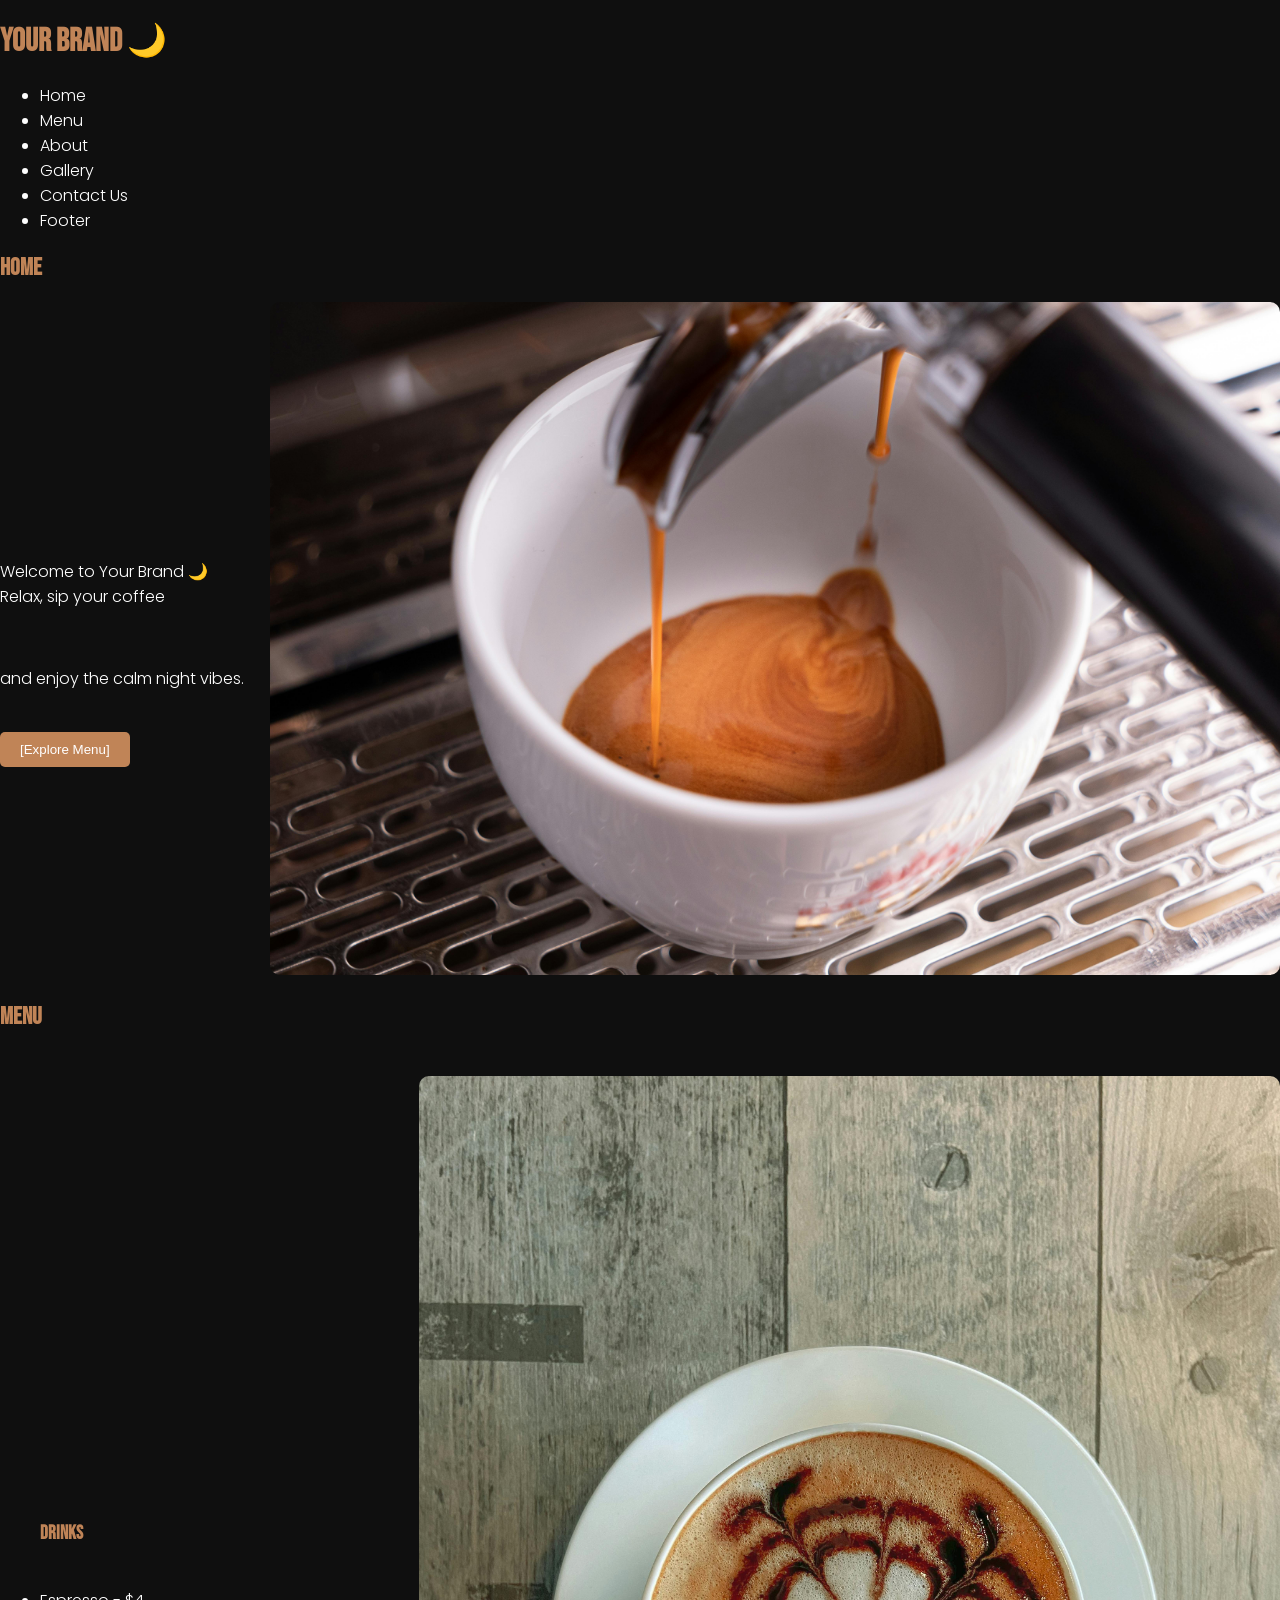
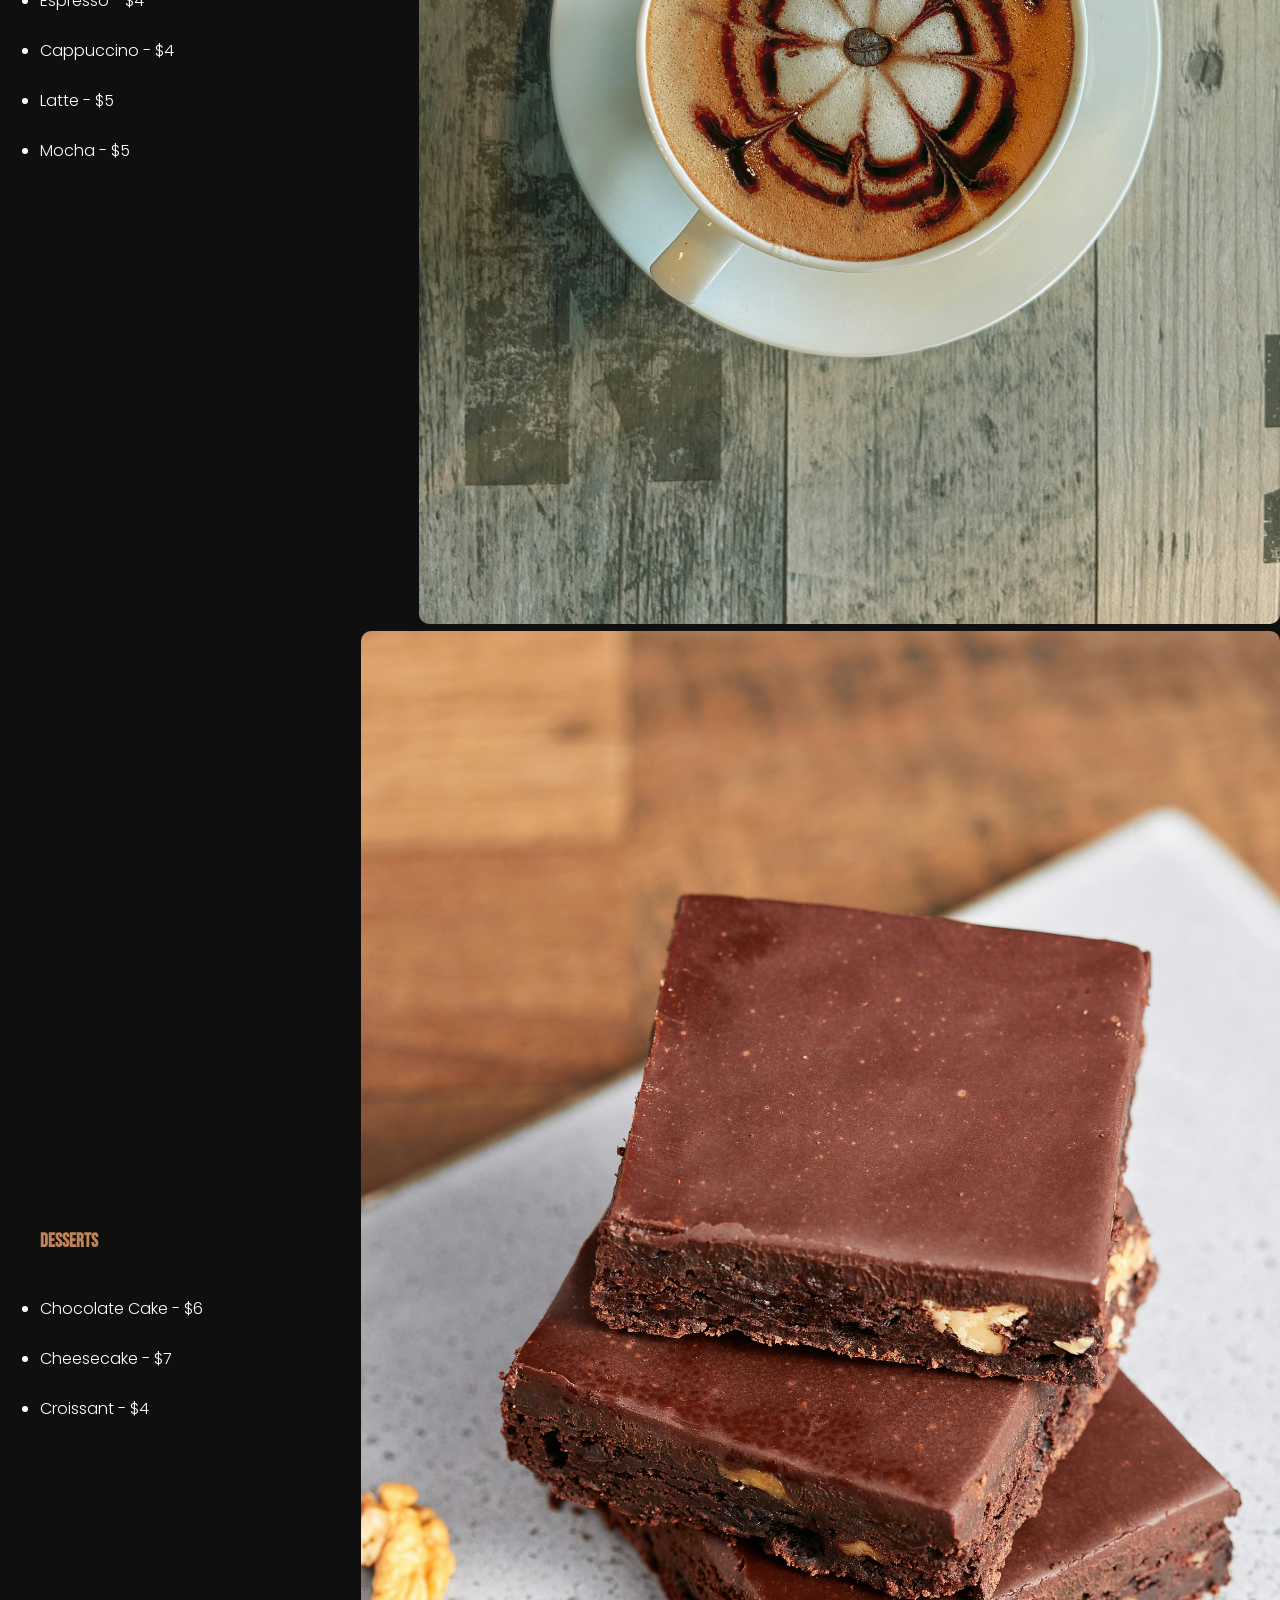
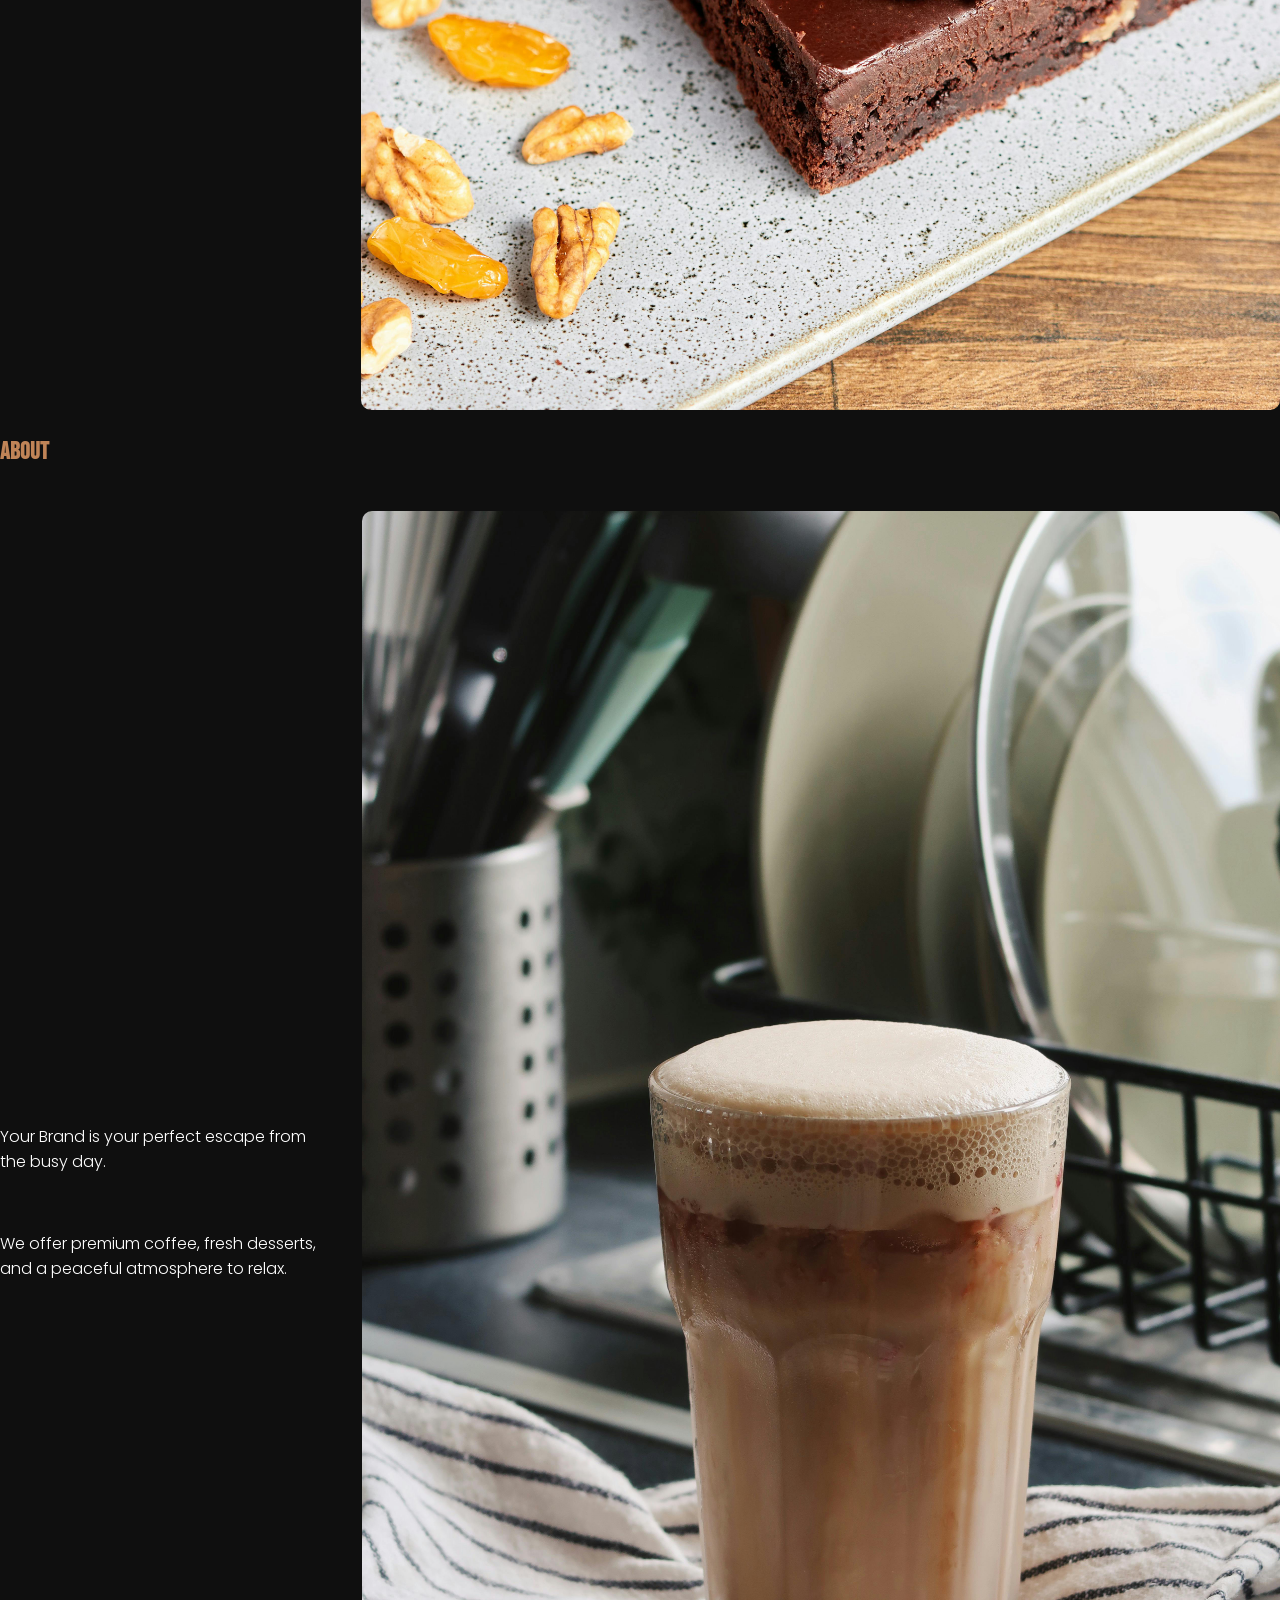
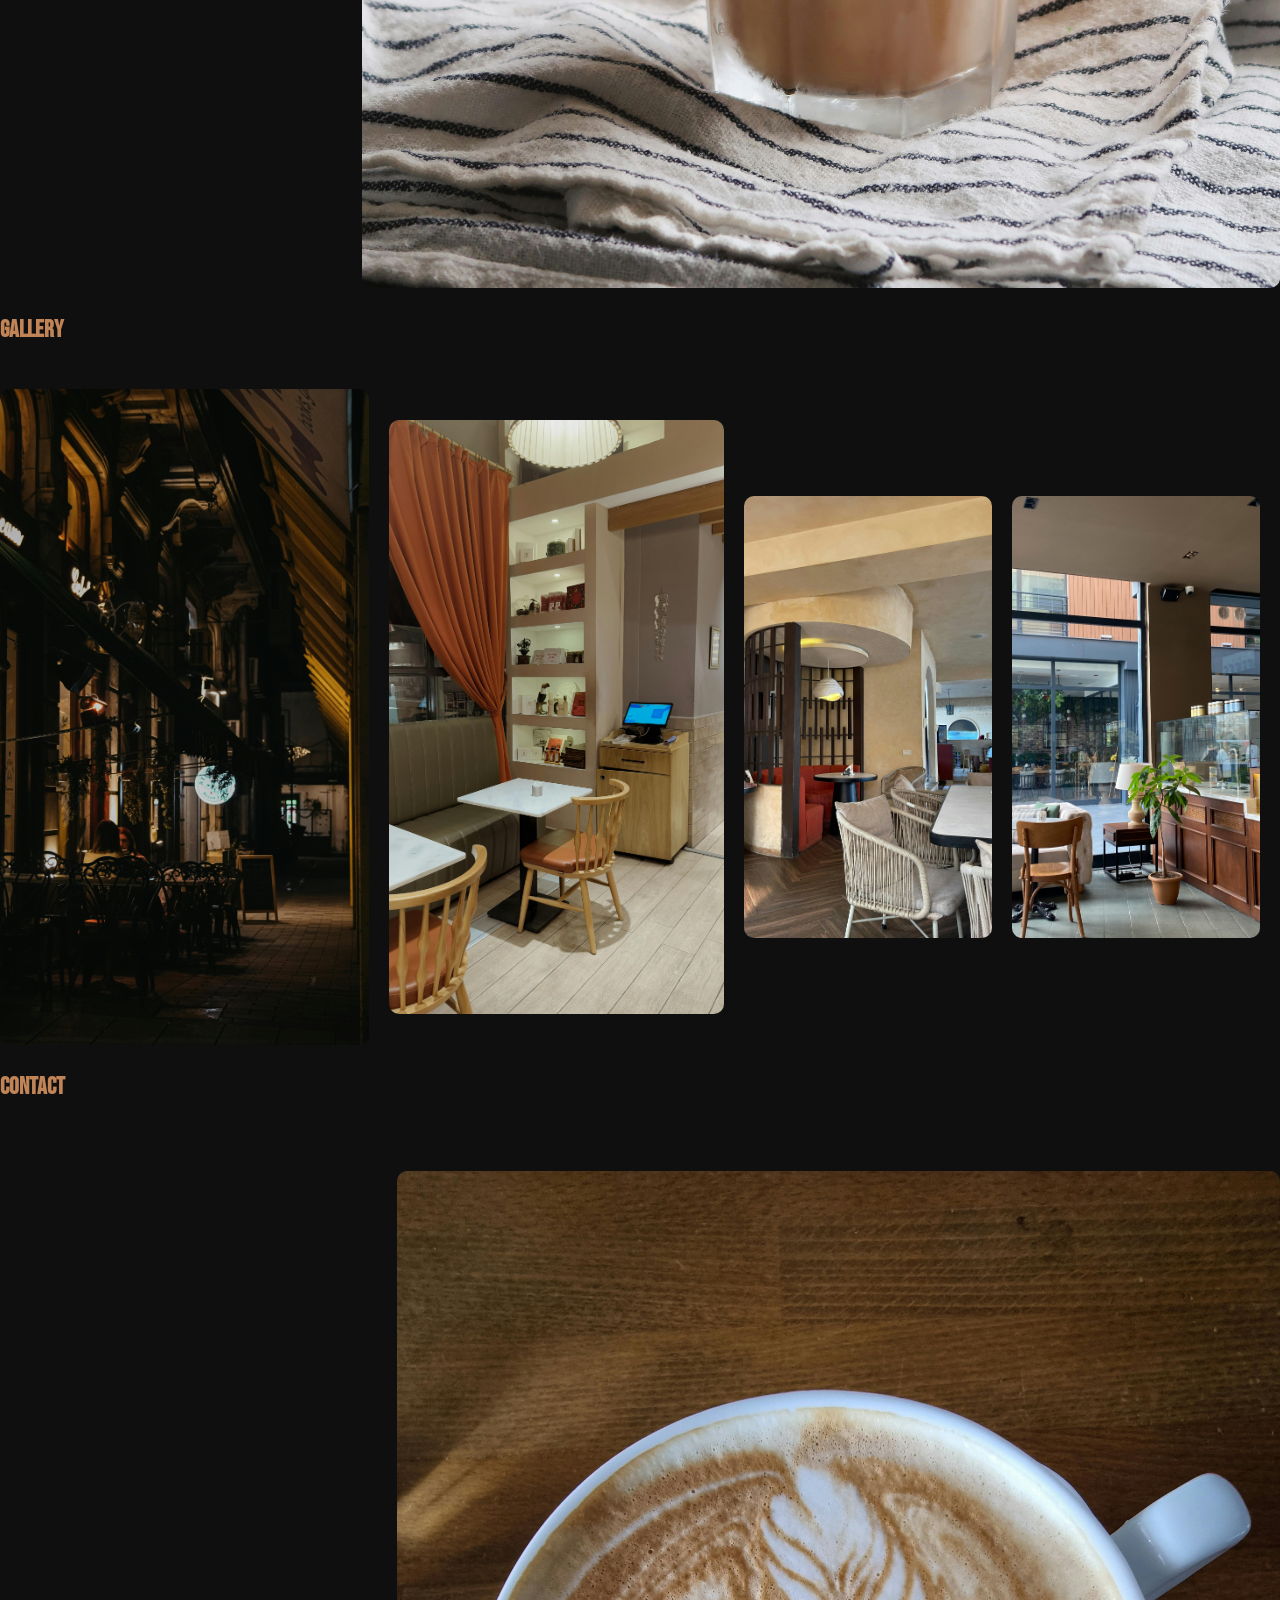
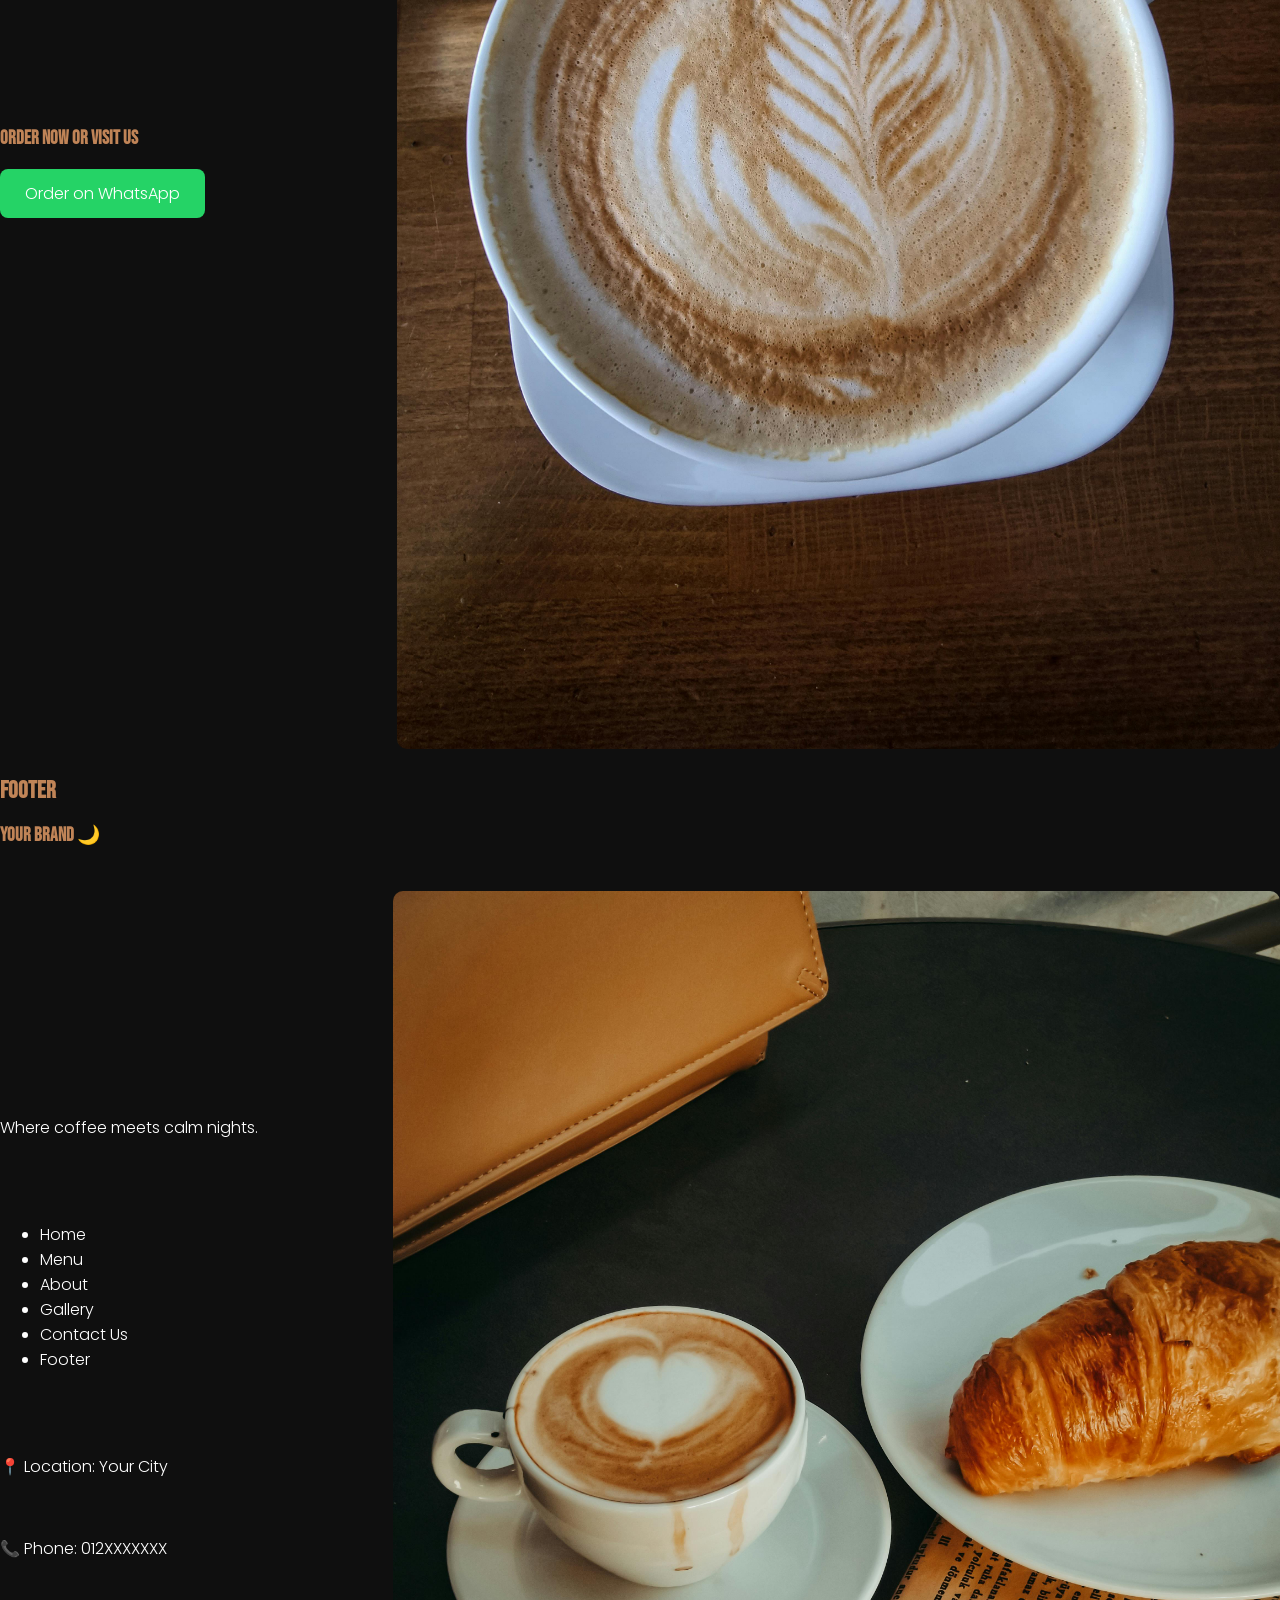
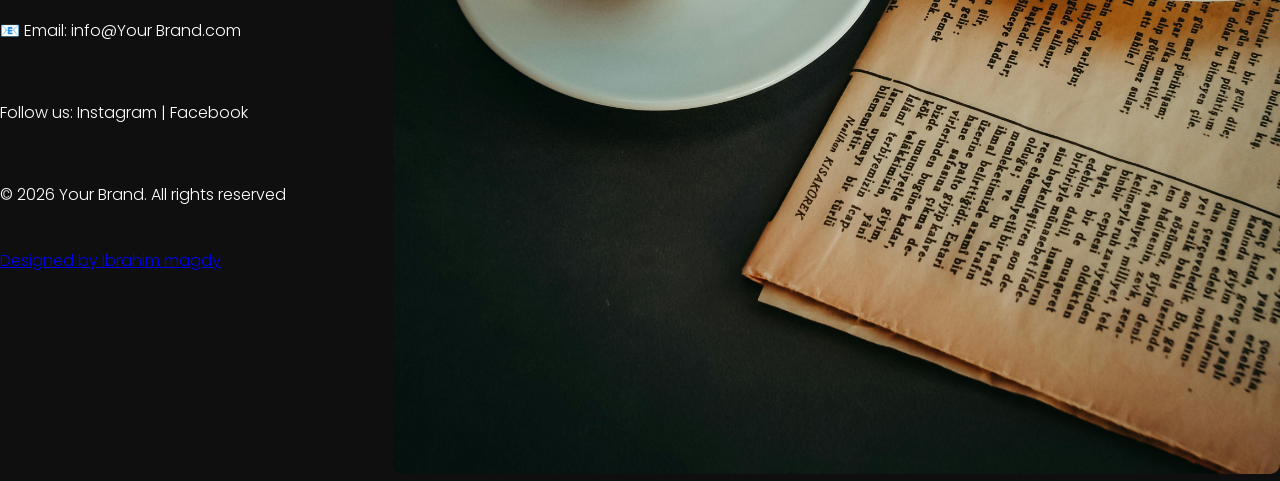
==== commit a62ca7df: "the last" ====
--- a/index.html
+++ b/index.html
@@ -205,54 +205,51 @@
                 <br>
                 <br>
 
-                <div class="flex">
-
-                    <div class="text">
-
-                        <div>
-                            <ul class="box">
-
-                                <li><a href="#Home">Home</a></li>
-
-                                <li><a href="#Menu">Menu</a></li>
-
-                                <li><a href="#About">About</a></li>
-
-                                <li><a href="#Gallery">Gallery</a></li>
-
-                                <li><a href="#Contact">Contact Us</a></li>
-
-                                <li><a href="#Footer">Footer</a></li>
-
-                            </ul>
-                        </div>
-                        <br>
-                        <br>
-                        <p>📍 Location: Your City
-                        </p>
-                        <br>
-                        <p>📞 Phone: 012XXXXXXX
-                        </p>
-                        <br>
-                        <p>📧 Email: info@Your Brand.com
-                        </p>
-                        <br>
-                        <p>Follow us:
-                            Instagram | Facebook</p>
-                        <br>
-                        <p>© 2026 <span id="brand">Your Brand</span>. All rights reserved</p>
-                        <br>
-                        <a href="https://wa.me/201080407065" target="_blank">
-                            Designed by Ibrahim magdy
-                        </a>
-                        <br>
-
-                    </div>
-                    <br>
-                    <div>
-                        <img src="pexels-esranurkalay-16764958.jpg" alt="Croissant">
-                    </div>
+
+                <div>
+                    <ul class="box">
+
+                        <li><a href="#Home">Home</a></li>
+
+                        <li><a href="#Menu">Menu</a></li>
+
+                        <li><a href="#About">About</a></li>
+
+                        <li><a href="#Gallery">Gallery</a></li>
+
+                        <li><a href="#Contact">Contact Us</a></li>
+
+                        <li><a href="#Footer">Footer</a></li>
+
+                    </ul>
                 </div>
+                <br>
+                <br>
+                <p>📍 Location: Your City
+                </p>
+                <br>
+                <p>📞 Phone: 012XXXXXXX
+                </p>
+                <br>
+                <p>📧 Email: info@Your Brand.com
+                </p>
+                <br>
+                <p>Follow us:
+                    Instagram | Facebook</p>
+                <br>
+                <p>© 2026 <span id="brand">Your Brand</span>. All rights reserved</p>
+                <br>
+                <a href="https://wa.me/201080407065" target="_blank">
+                    Designed by Ibrahim magdy
+                </a>
+                <br>
+
+            </div>
+            <br>
+            <div>
+                <img src="pexels-esranurkalay-16764958.jpg" alt="Croissant">
+            </div>
+        </div>
 
     </footer>
 
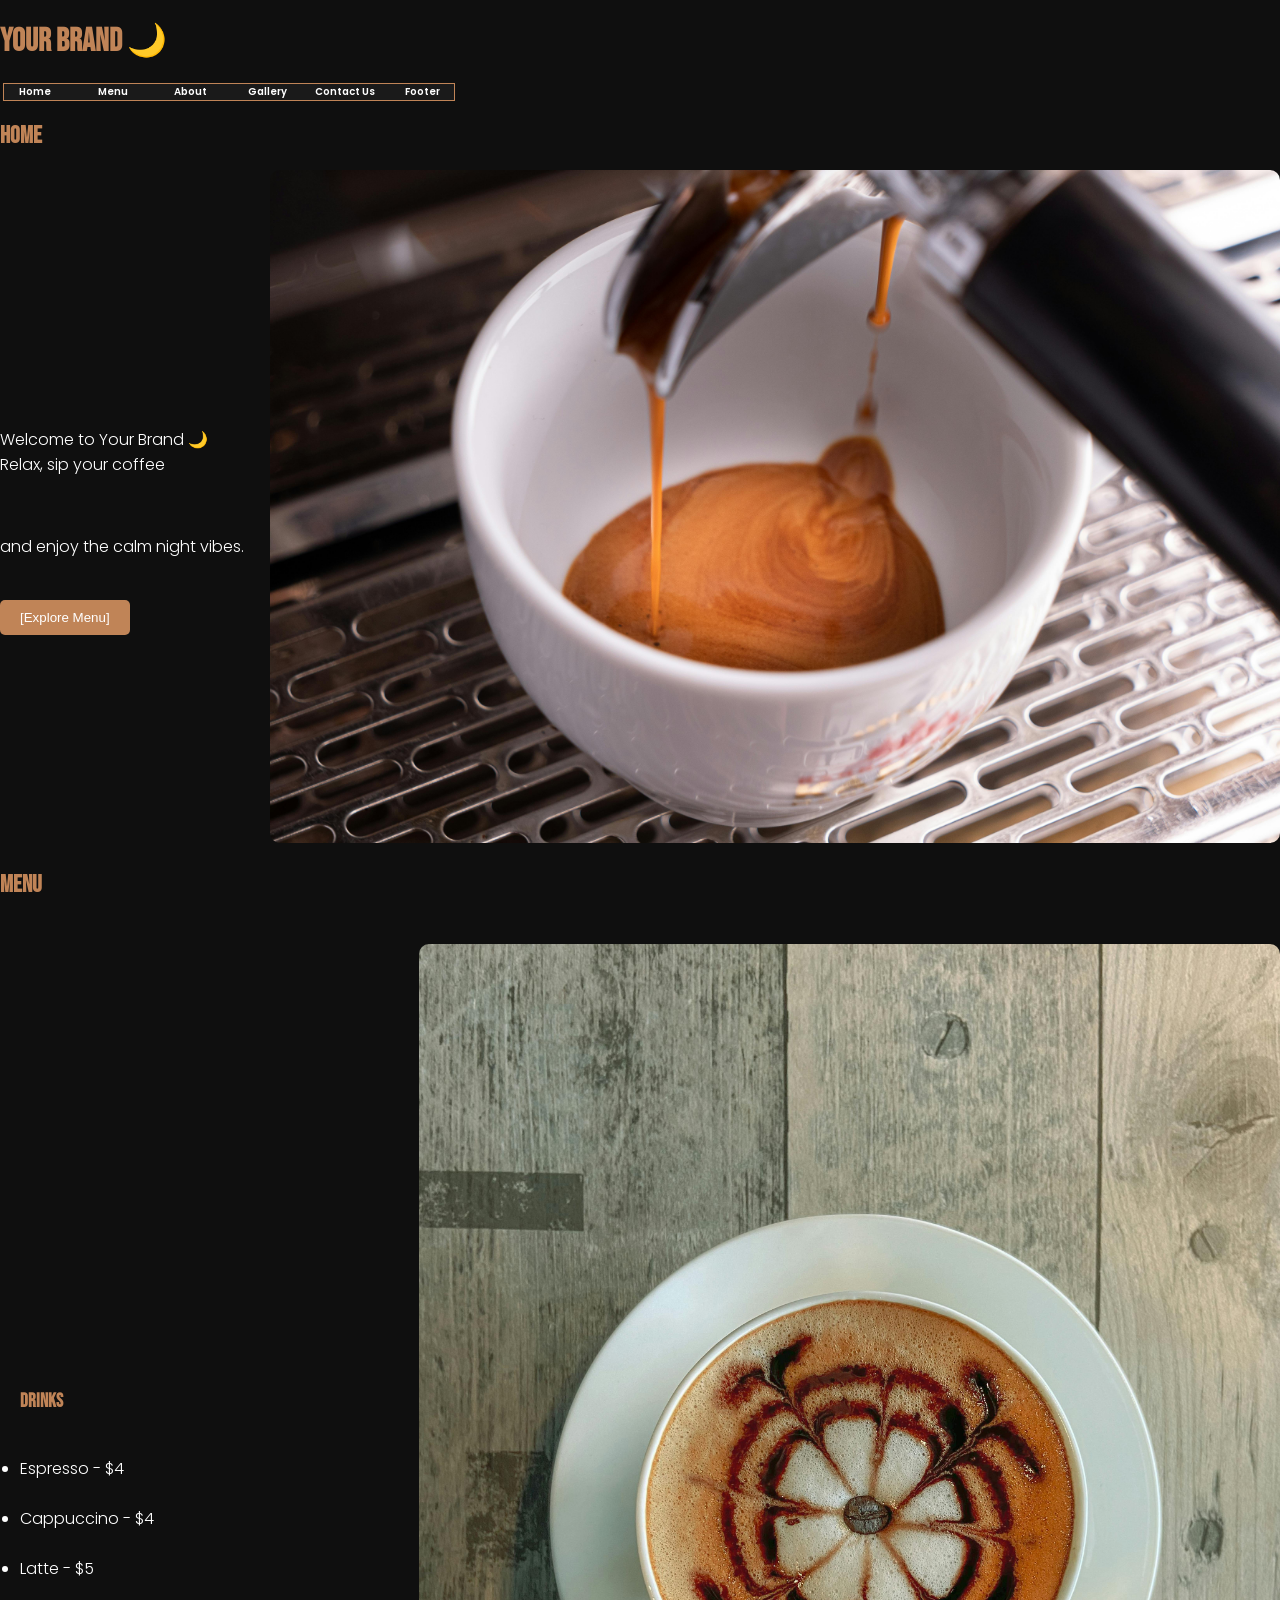
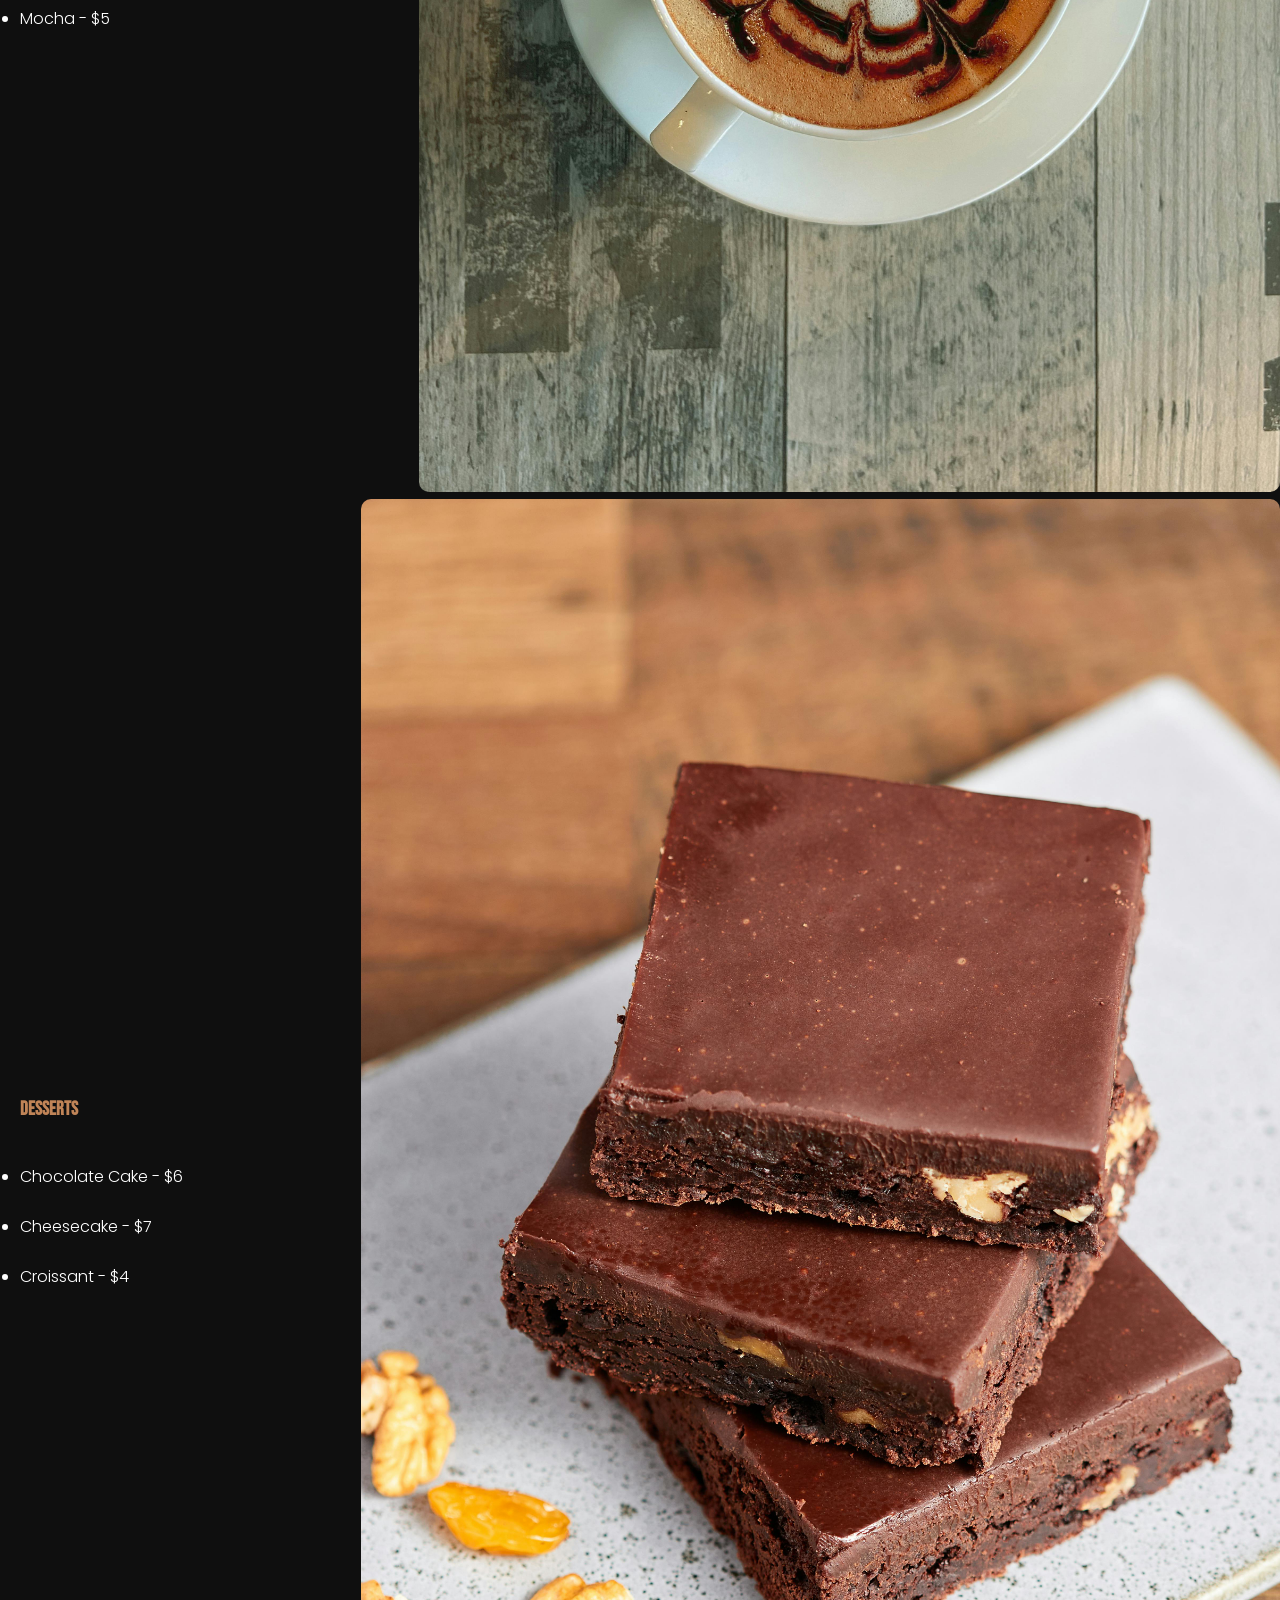
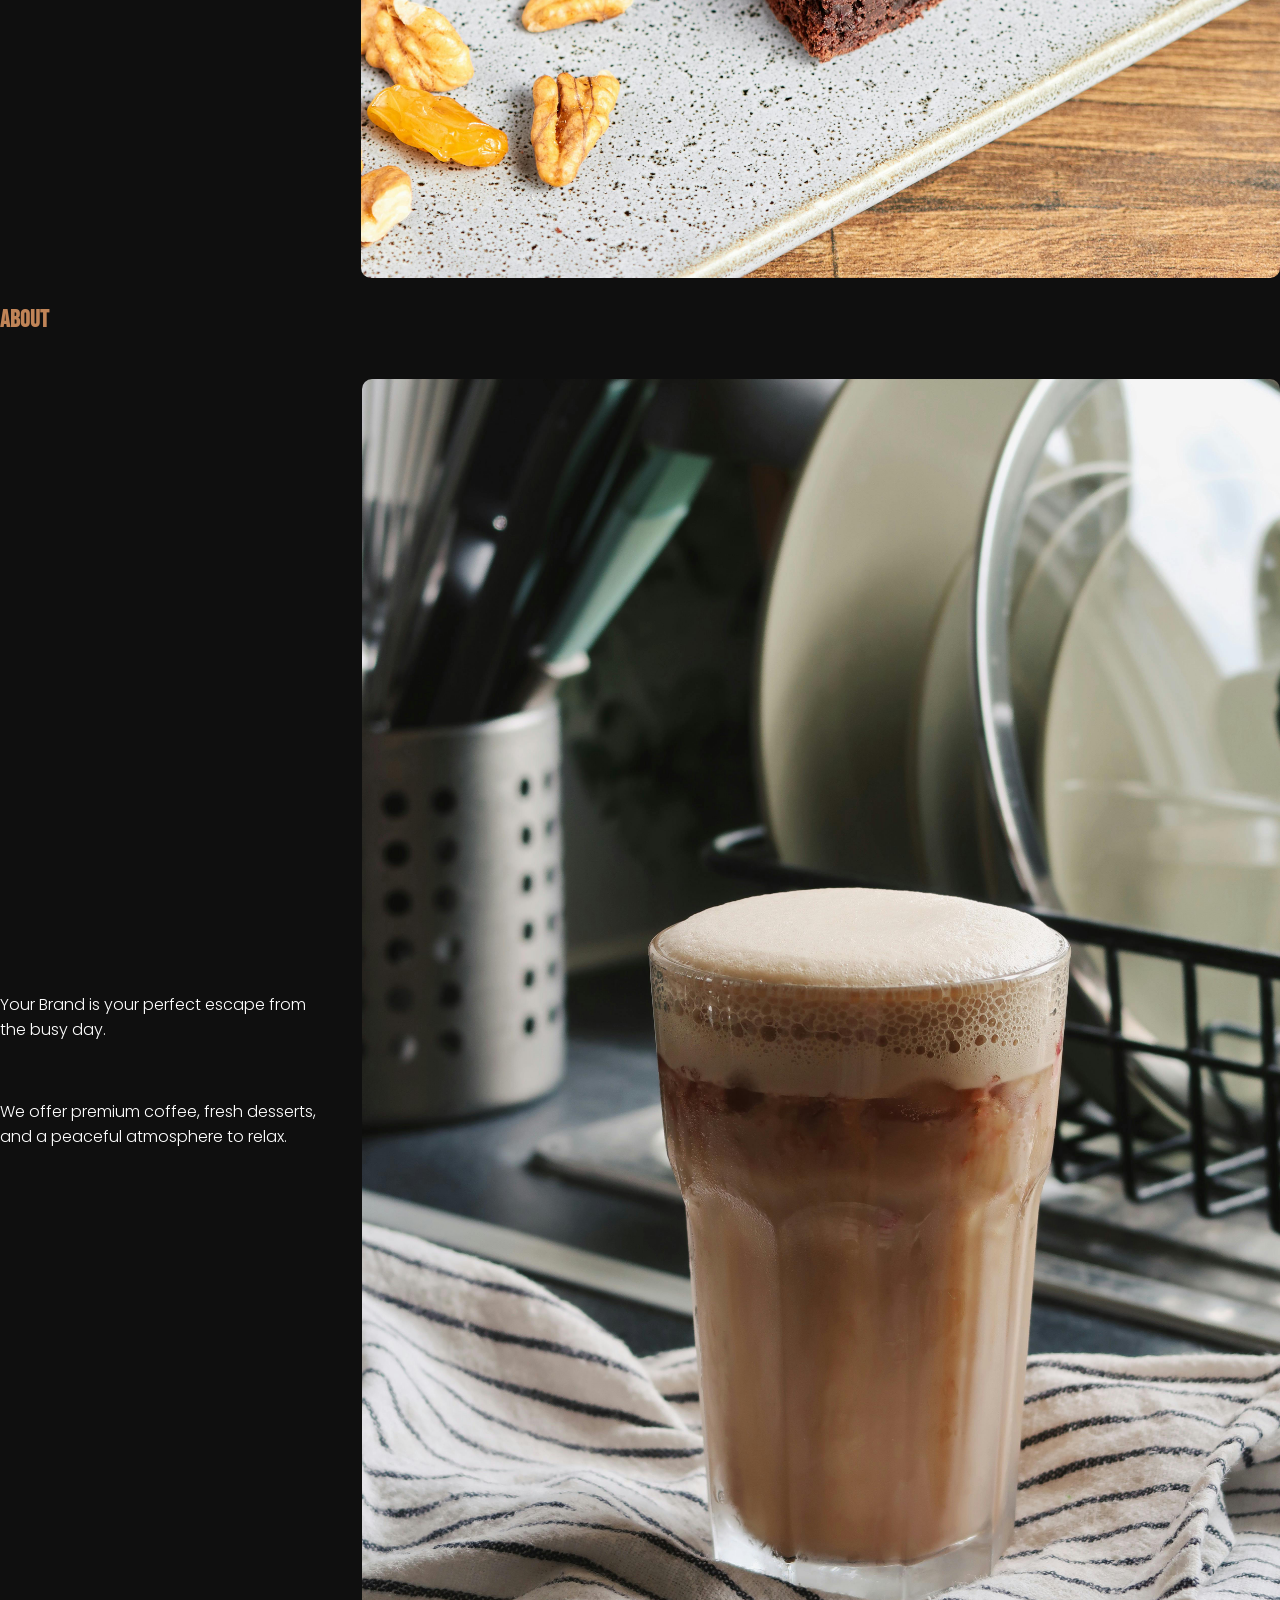
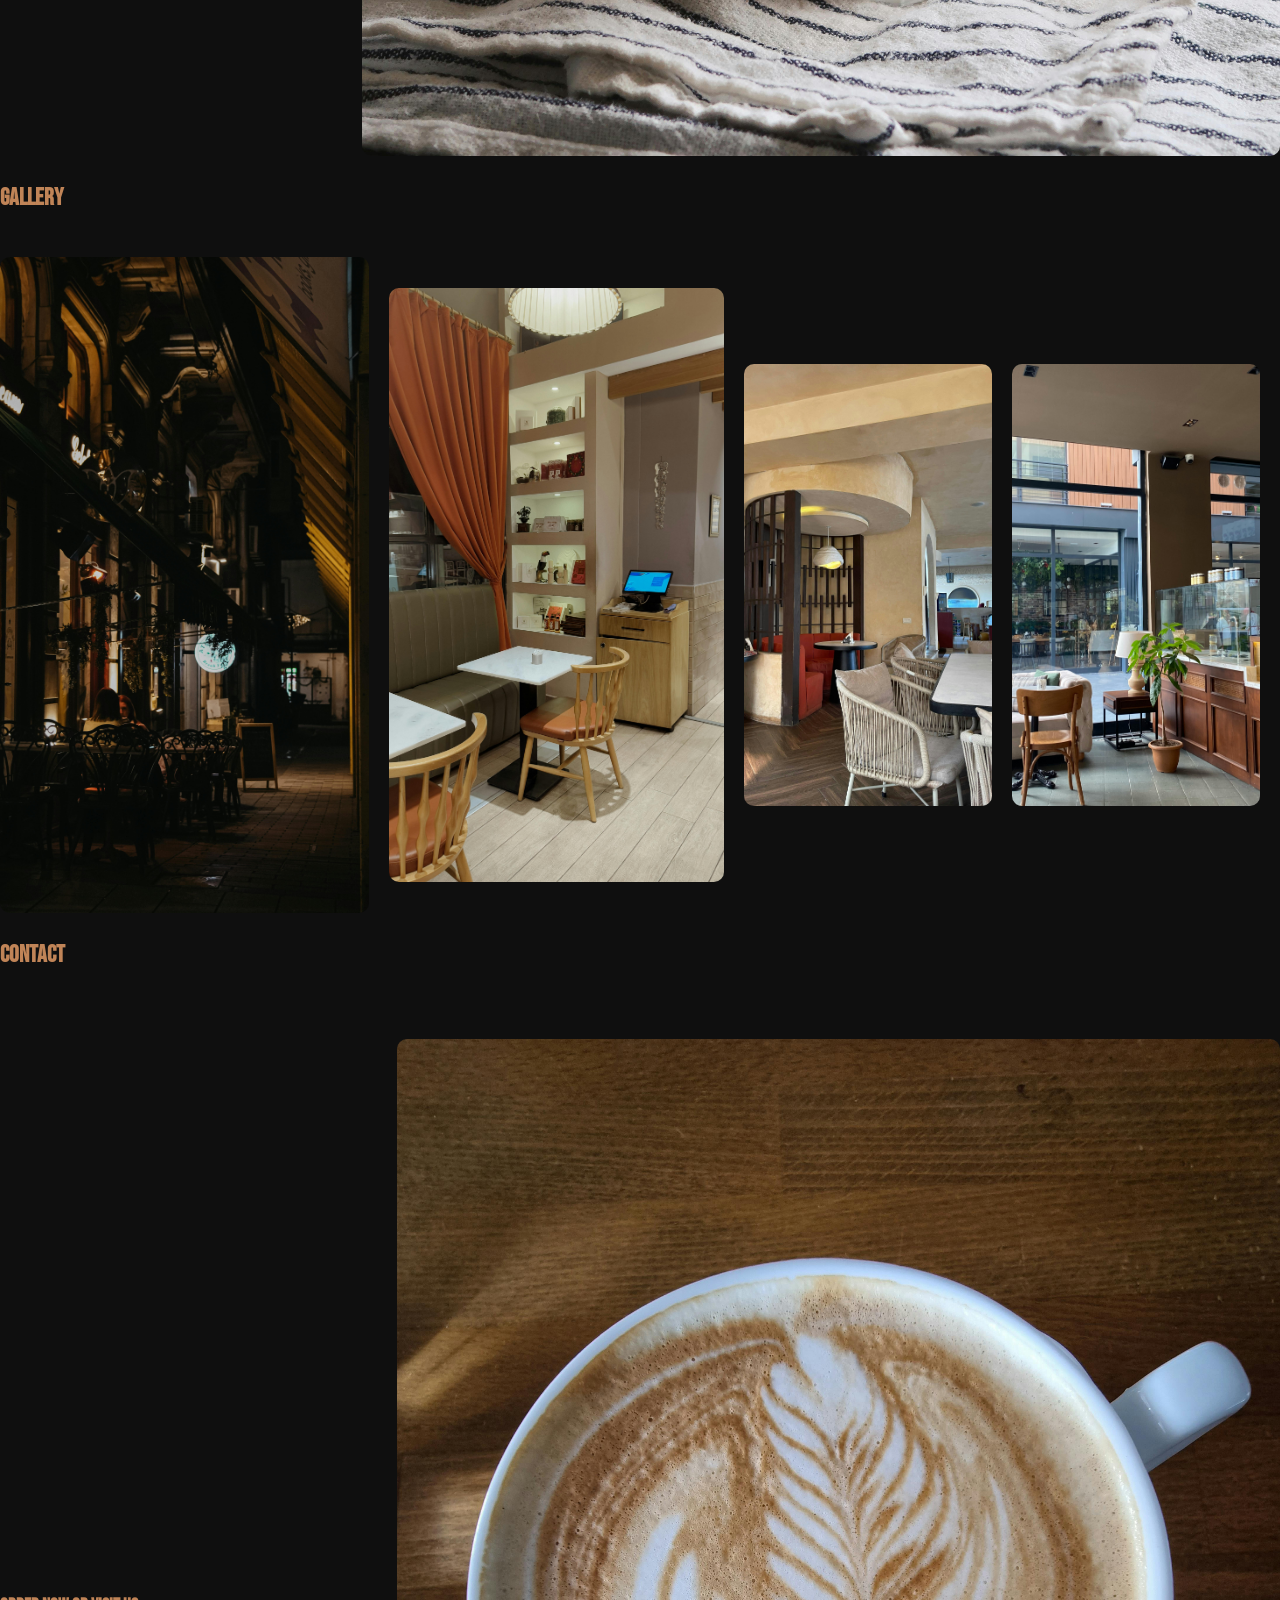
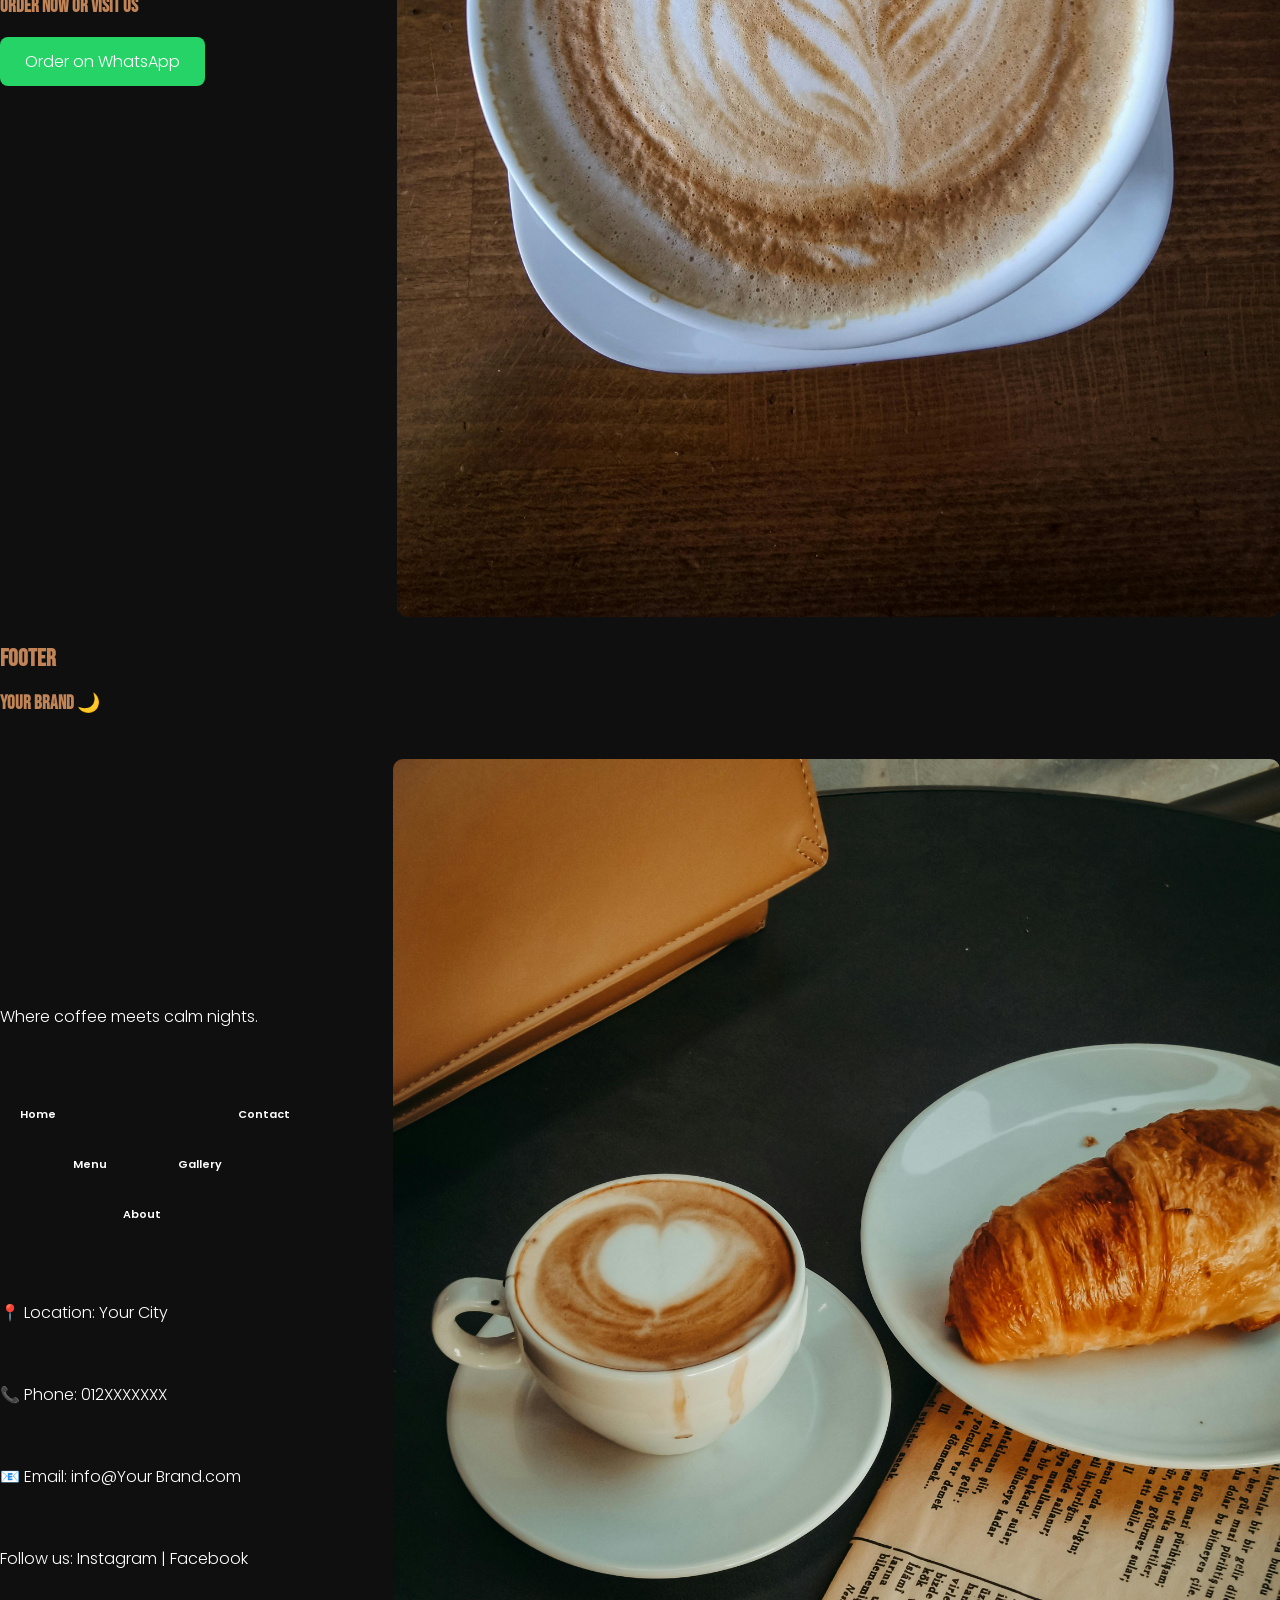
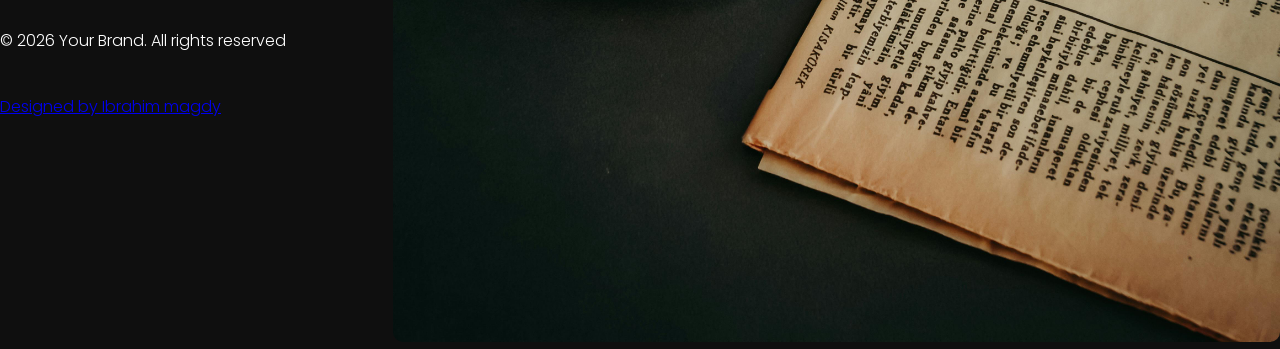
==== commit 54d259e6: "The Update" ====
--- a/index.html
+++ b/index.html
@@ -207,19 +207,17 @@
 
 
                 <div>
-                    <ul class="box">
-
-                        <li><a href="#Home">Home</a></li>
-
-                        <li><a href="#Menu">Menu</a></li>
-
-                        <li><a href="#About">About</a></li>
-
-                        <li><a href="#Gallery">Gallery</a></li>
-
-                        <li><a href="#Contact">Contact Us</a></li>
-
-                        <li><a href="#Footer">Footer</a></li>
+                    <ul class="Mainbox">
+
+                        <li><a href="#Home" class="He">Home</a></li>
+
+                        <li><a href="#Menu" class="Men">Menu</a></li>
+
+                        <li><a href="#About" class="Ab">About</a></li>
+
+                        <li><a href="#Gallery" class="Gal">Gallery</a></li>
+
+                        <li><a href="#Contact" class="Cont">Contact</a></li>
 
                     </ul>
                 </div>
--- a/Your Brand.css
+++ b/Your Brand.css
@@ -29,30 +29,45 @@
 
     }
 
-    .box {
-
-        font-family: "Poppins", sans-serif;
-        font-weight: 600;
-        font-style: normal;
-
-        display: flex;
-        flex-wrap: wrap;
-        list-style: none;
-        margin: 0;
-        padding: 0;
-
-        flex-direction: column;
-        width: 100%;
-        gap: 15px;
-
-        color: #fff;
-        background: #1a1a1a;
-        border: 1px solid #c08457;
-        align-items: center;
-
-    }
-
-
+}
+
+.box {
+
+    font-family: "Poppins", sans-serif;
+    font-weight: 600;
+    font-style: normal;
+
+    display: flex;
+    list-style: none;
+    margin: 0;
+    padding: 0;
+
+    flex-direction: row;
+    width: 450px;
+    gap: 15px;
+
+    color: #fff;
+    background: #1a1a1a;
+    border: 1px solid #c08457;
+    align-items: center;
+    font-size: 10px;
+    margin-left: 3px;
+
+}
+
+.box:hover {
+
+    color: #a06b45;
+
+}
+
+.box li {
+    width: 100%;
+    text-align: center;
+}
+
+ul {
+    padding-left: 20px;
 }
 
 .logo {
@@ -174,6 +189,56 @@
     text-decoration: none;
 }
 
+.Mainbox {
+
+    font-family: "Poppins", sans-serif;
+    font-weight: 600;
+    font-style: normal;
+
+    display: flex;
+    flex-direction: row;
+    justify-content: space-between;
+    align-items: center;
+
+    list-style: none;
+    width: 300px;
+    font-size: 11px;
+
+}
+
+.Mainbox a {
+
+    color: #fff;
+    text-decoration: none;
+
+}
+
+.He {
+
+    display: flex;
+    align-self: flex-start;
+    margin-bottom: 100px;
+
+}
+
+.Ab {
+
+    display: flex;
+    align-self: flex-end;
+    margin-top: 100px;
+
+}
+
+.Cont {
+
+    display: flex;
+    align-self: flex-start;
+    margin-bottom: 100px;
+    justify-content: space-between;
+    margin-right: 30px;
+
+}
+
 .whatsapp-btn {
     display: inline-block;
     background: #25D366;
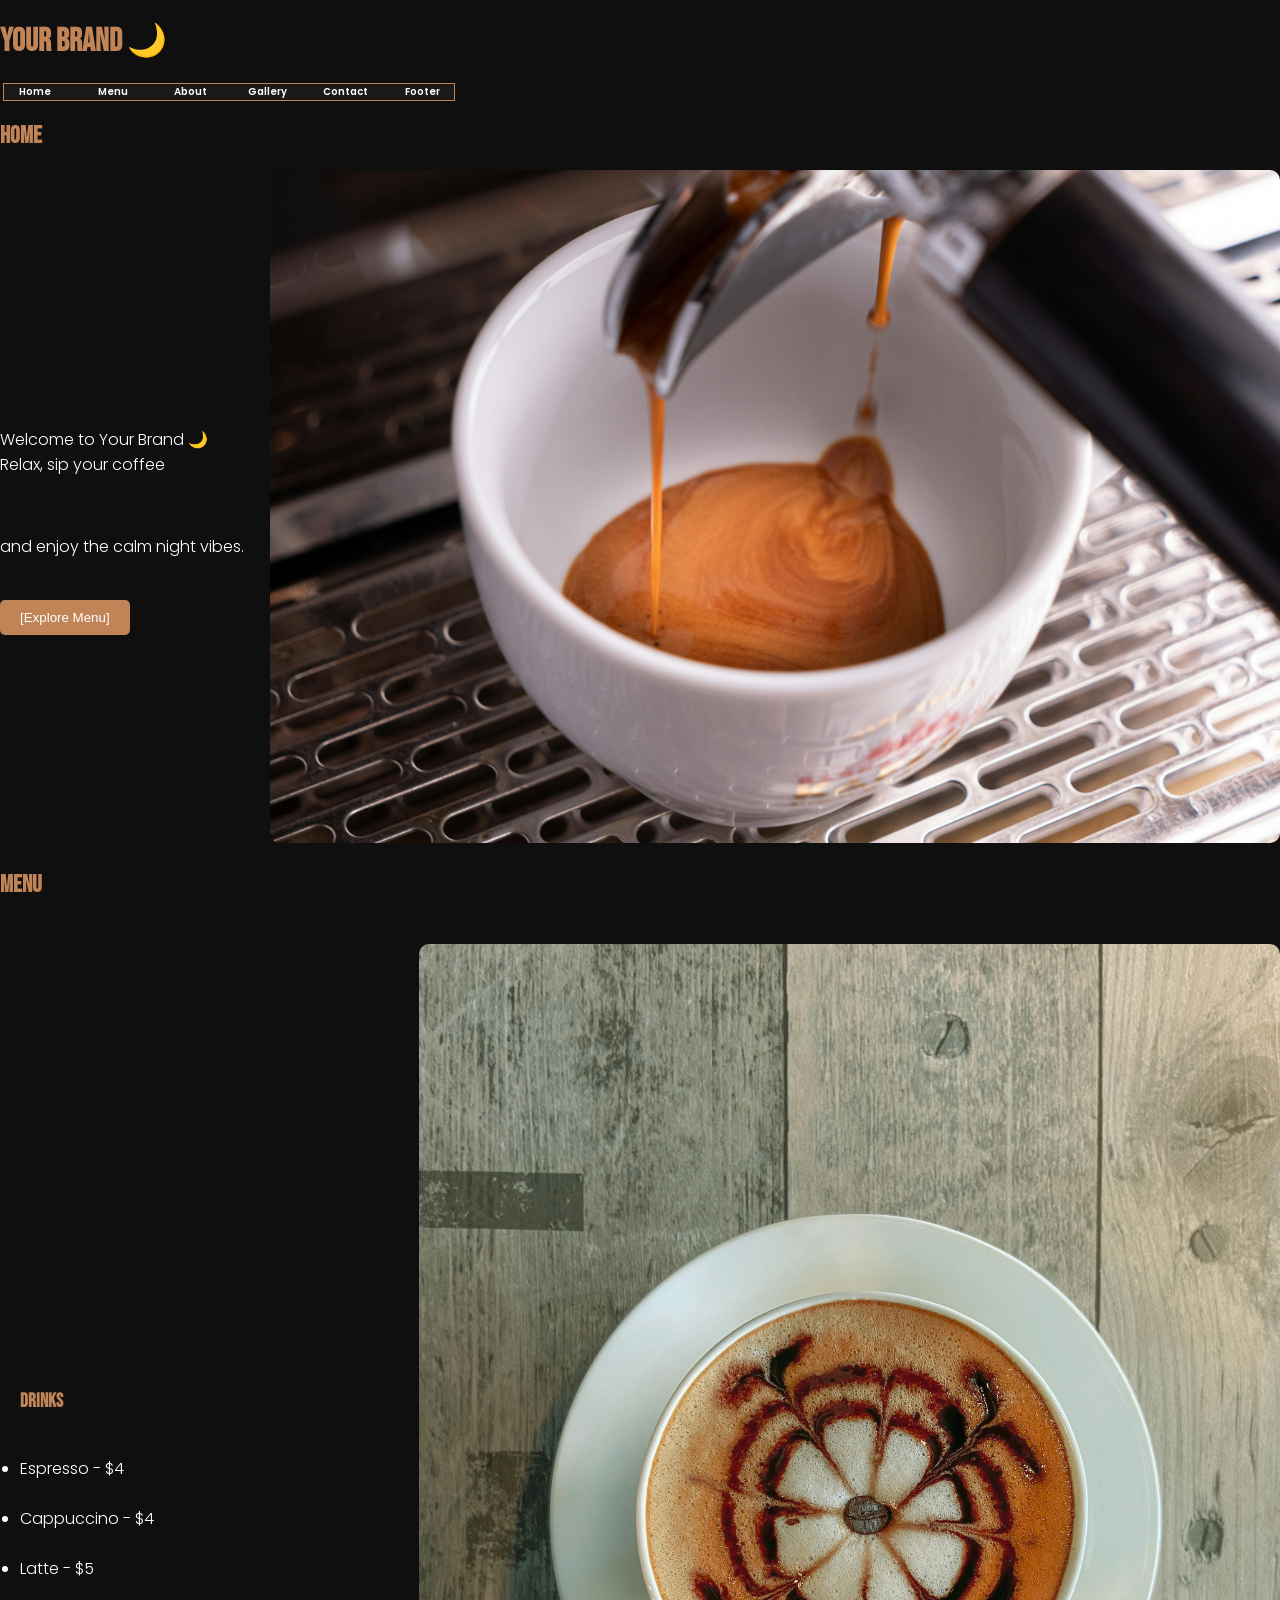
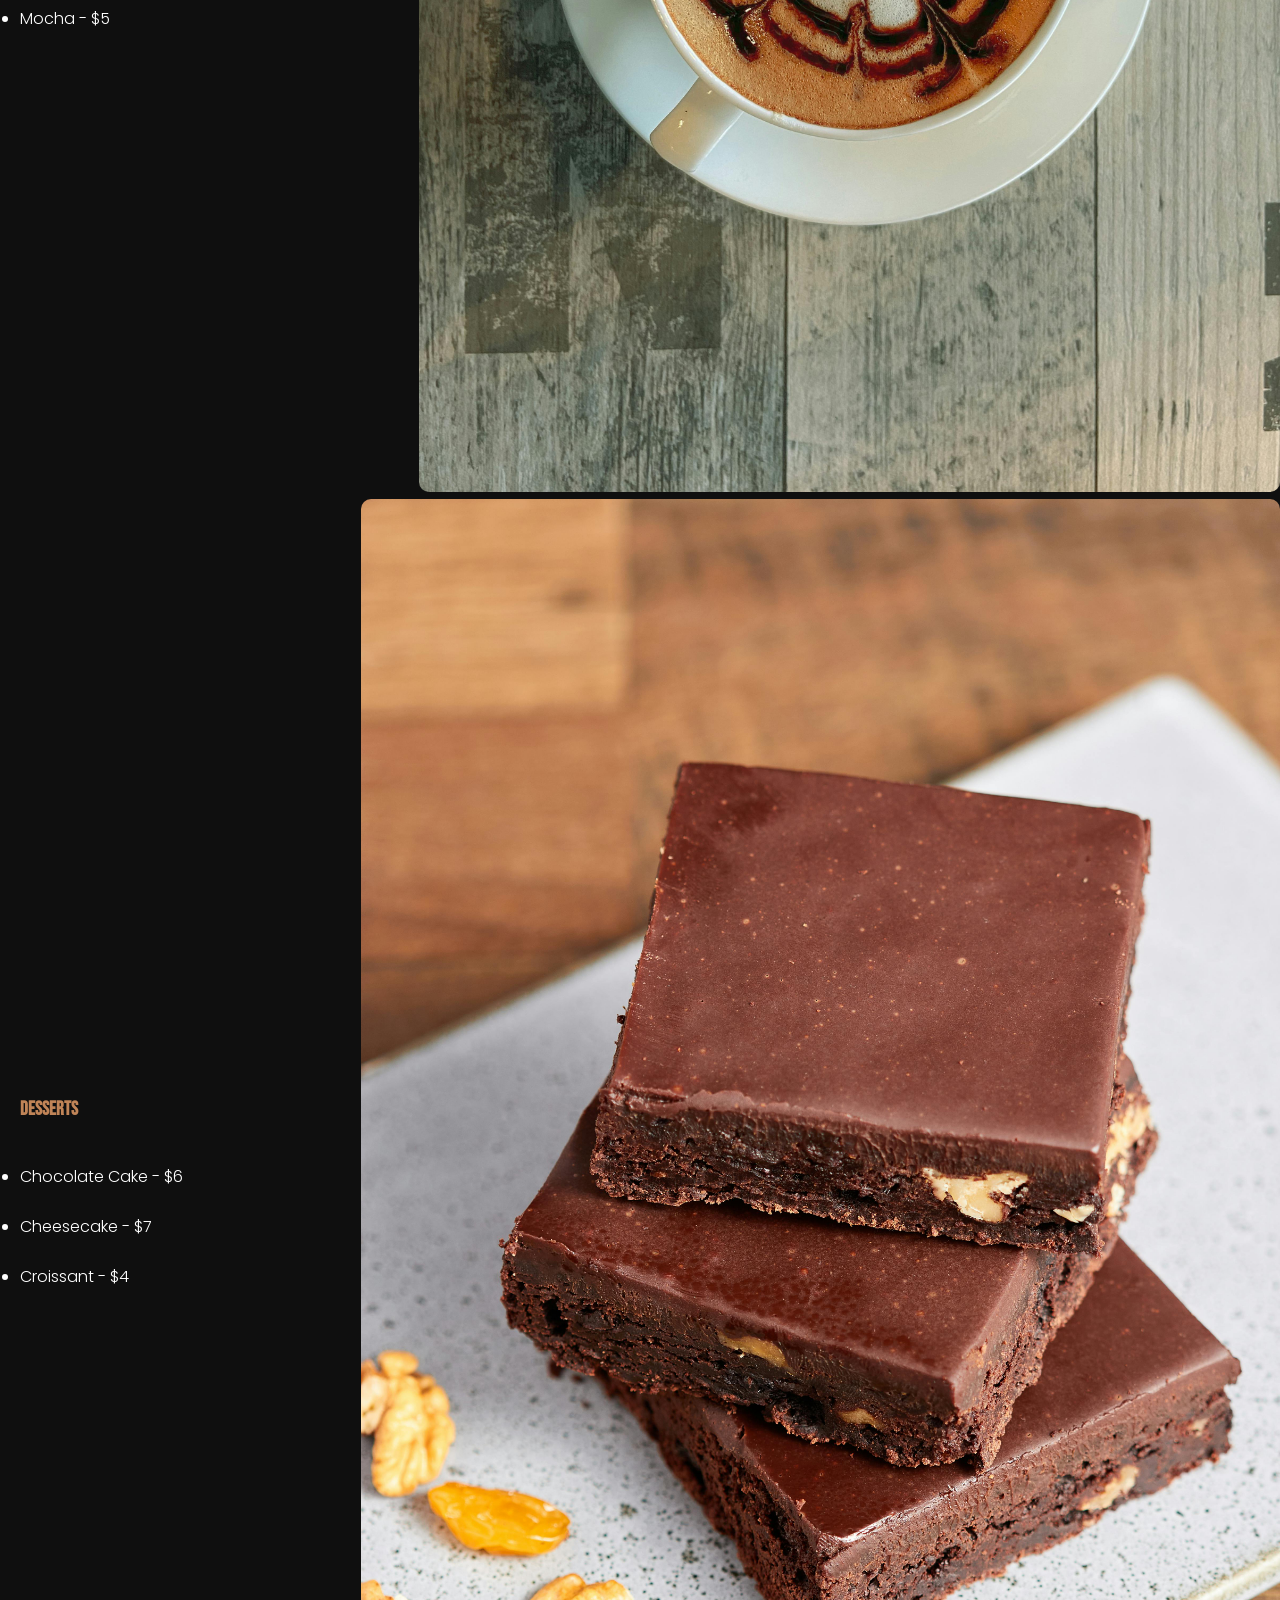
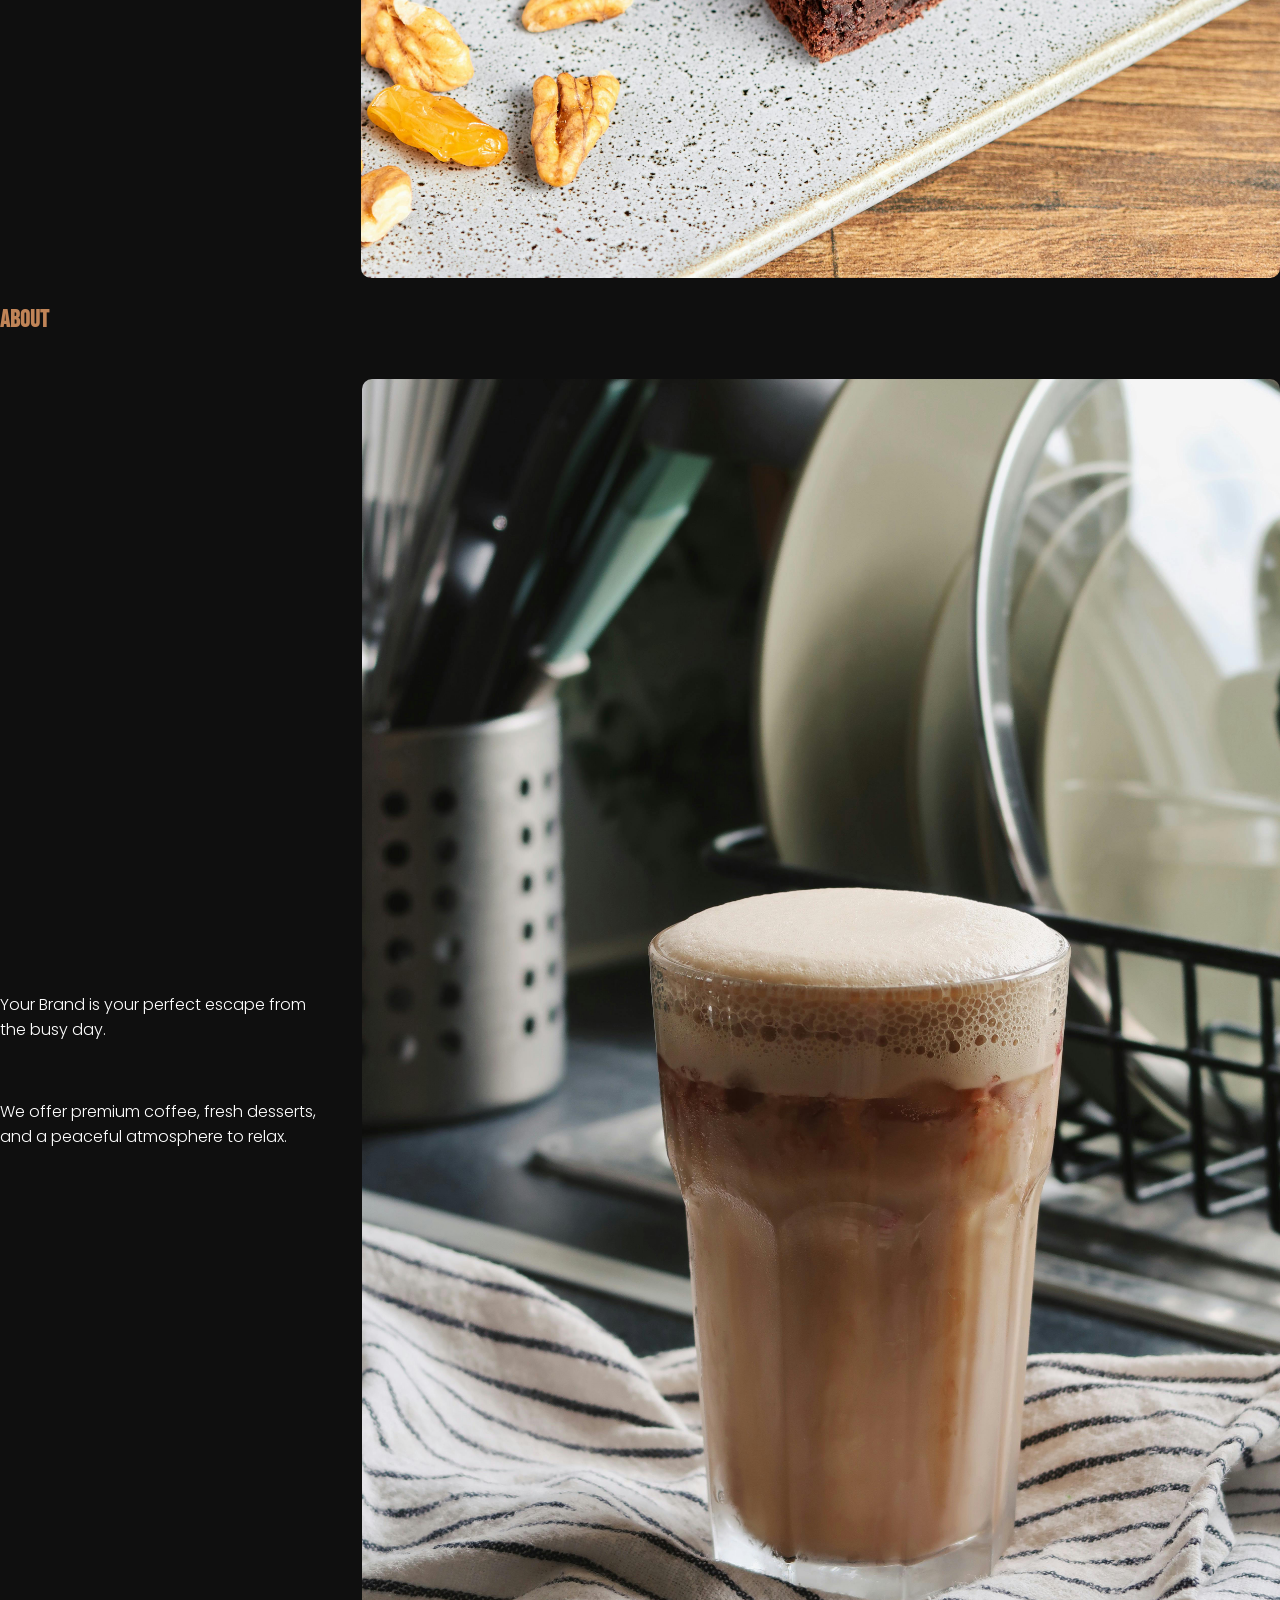
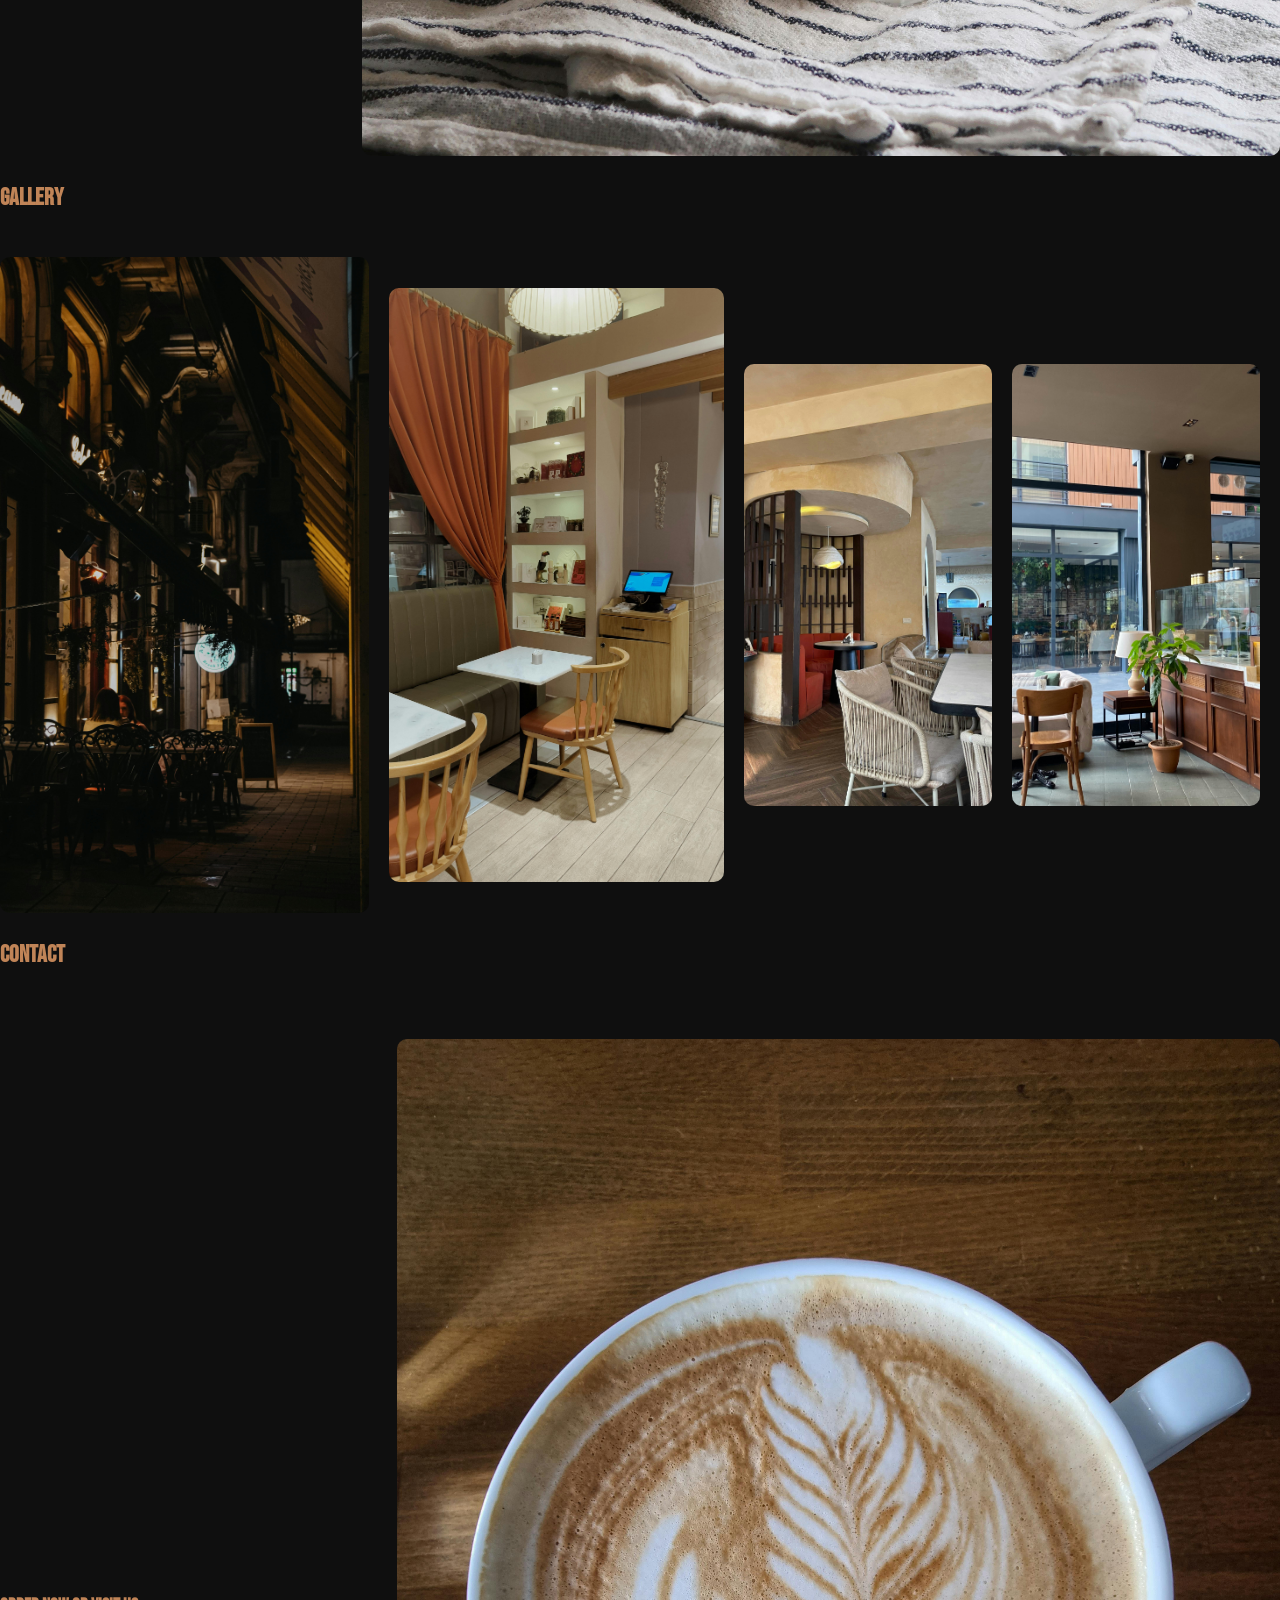
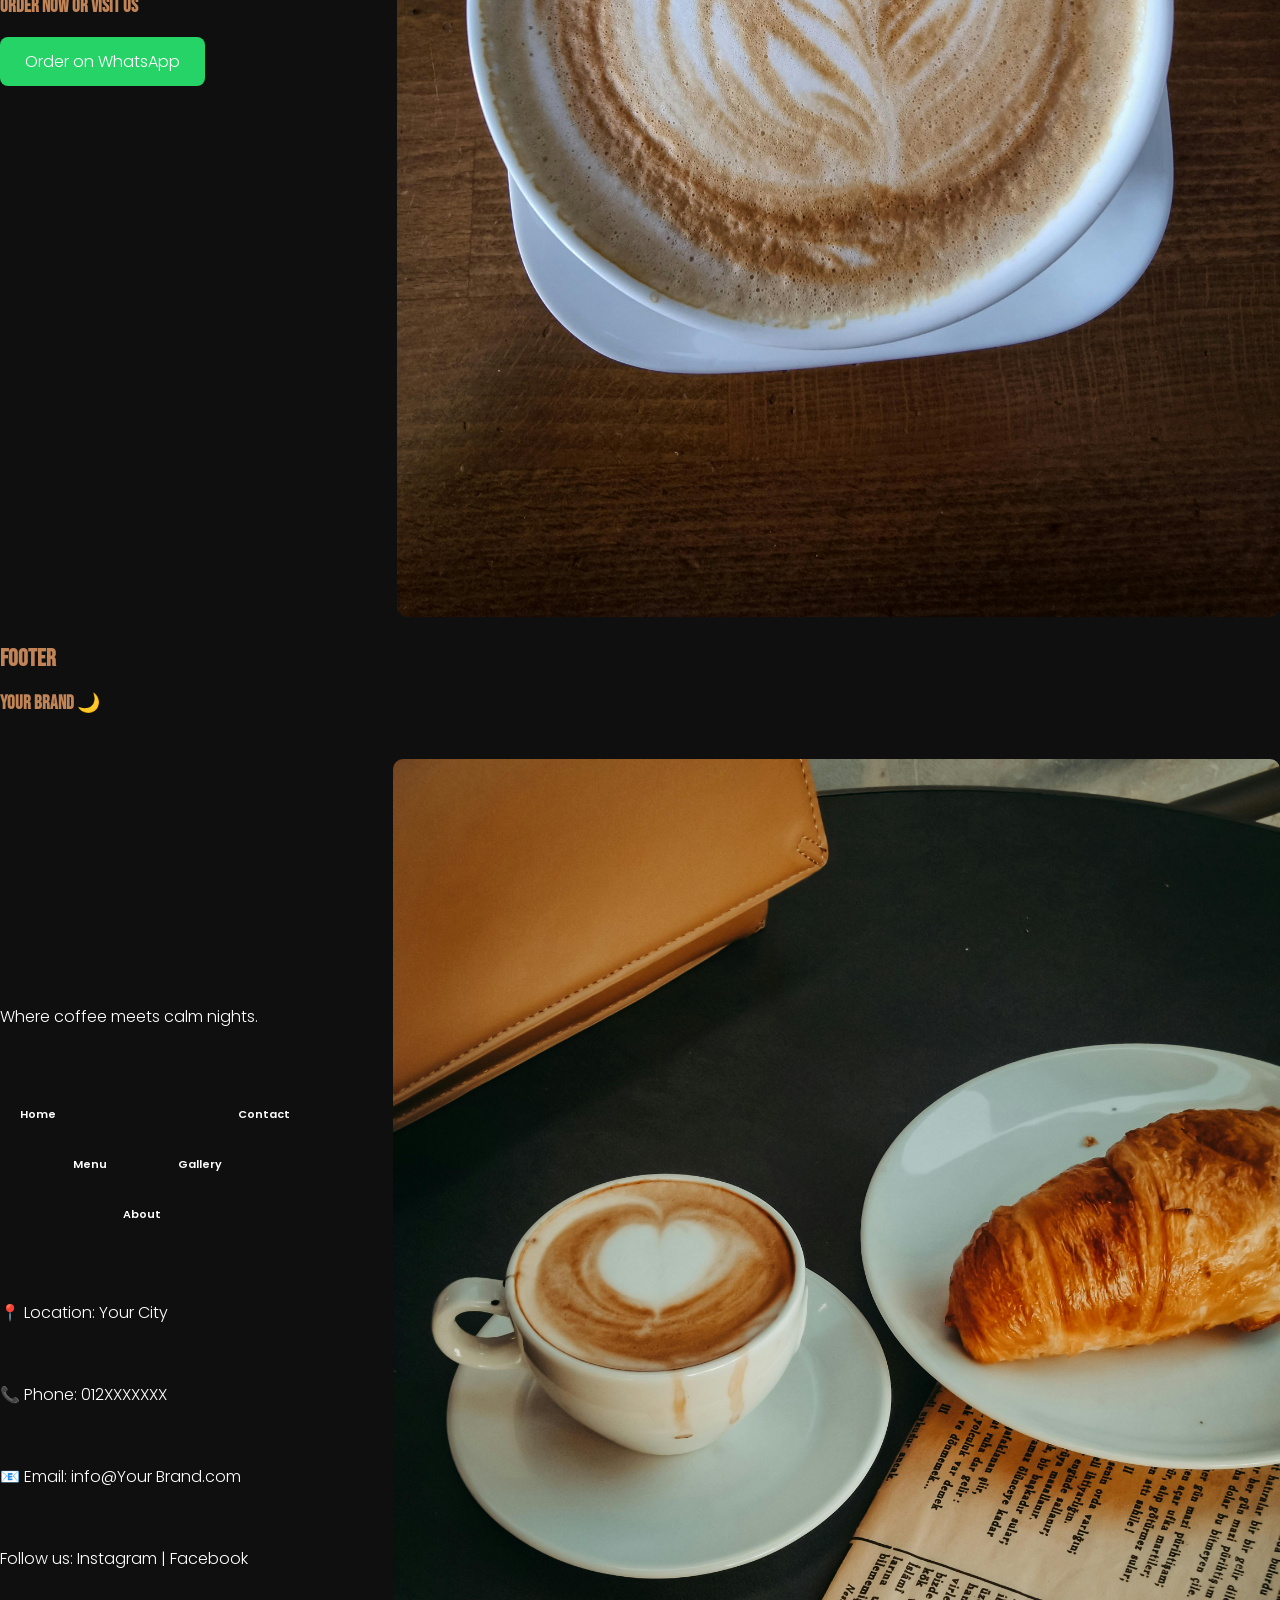
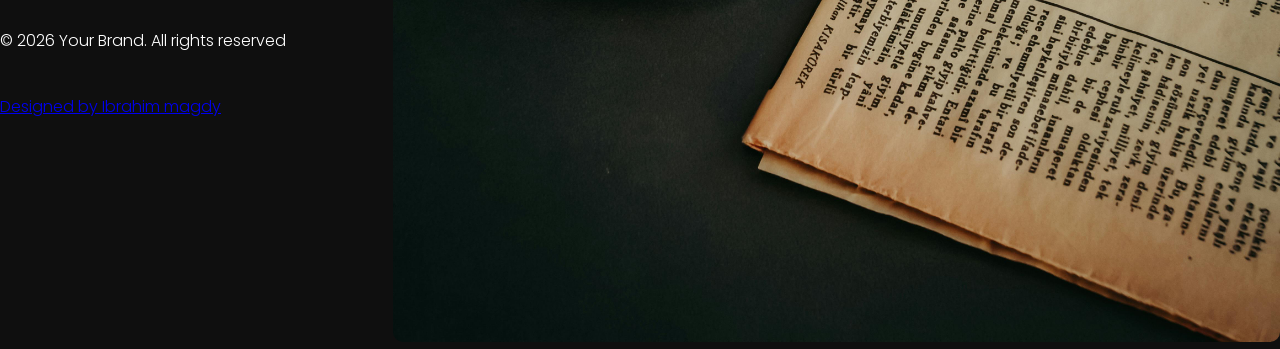
==== commit a0ac7b5e: "The Update" ====
--- a/index.html
+++ b/index.html
@@ -34,7 +34,7 @@
 
             <li><a href="#Gallery">Gallery</a></li>
 
-            <li><a href="#Contact">Contact Us</a></li>
+            <li><a href="#Contact">Contact</a></li>
 
             <li><a href="#Footer">Footer</a></li>
 
--- a/Your Brand.css
+++ b/Your Brand.css
@@ -23,8 +23,10 @@
         display: flex;
         justify-content: space-between;
         align-items: center;
-        padding: 15px 40px;
-        flex-direction: column;
+        margin: 10px;
+        padding: 15px;
+        flex-direction: row;
+        flex-wrap: wrap;
         text-align: center;
 
     }
@@ -189,6 +191,12 @@
     text-decoration: none;
 }
 
+.box:hover {
+
+    color: #a06b45;
+
+}
+
 .Mainbox {
 
     font-family: "Poppins", sans-serif;
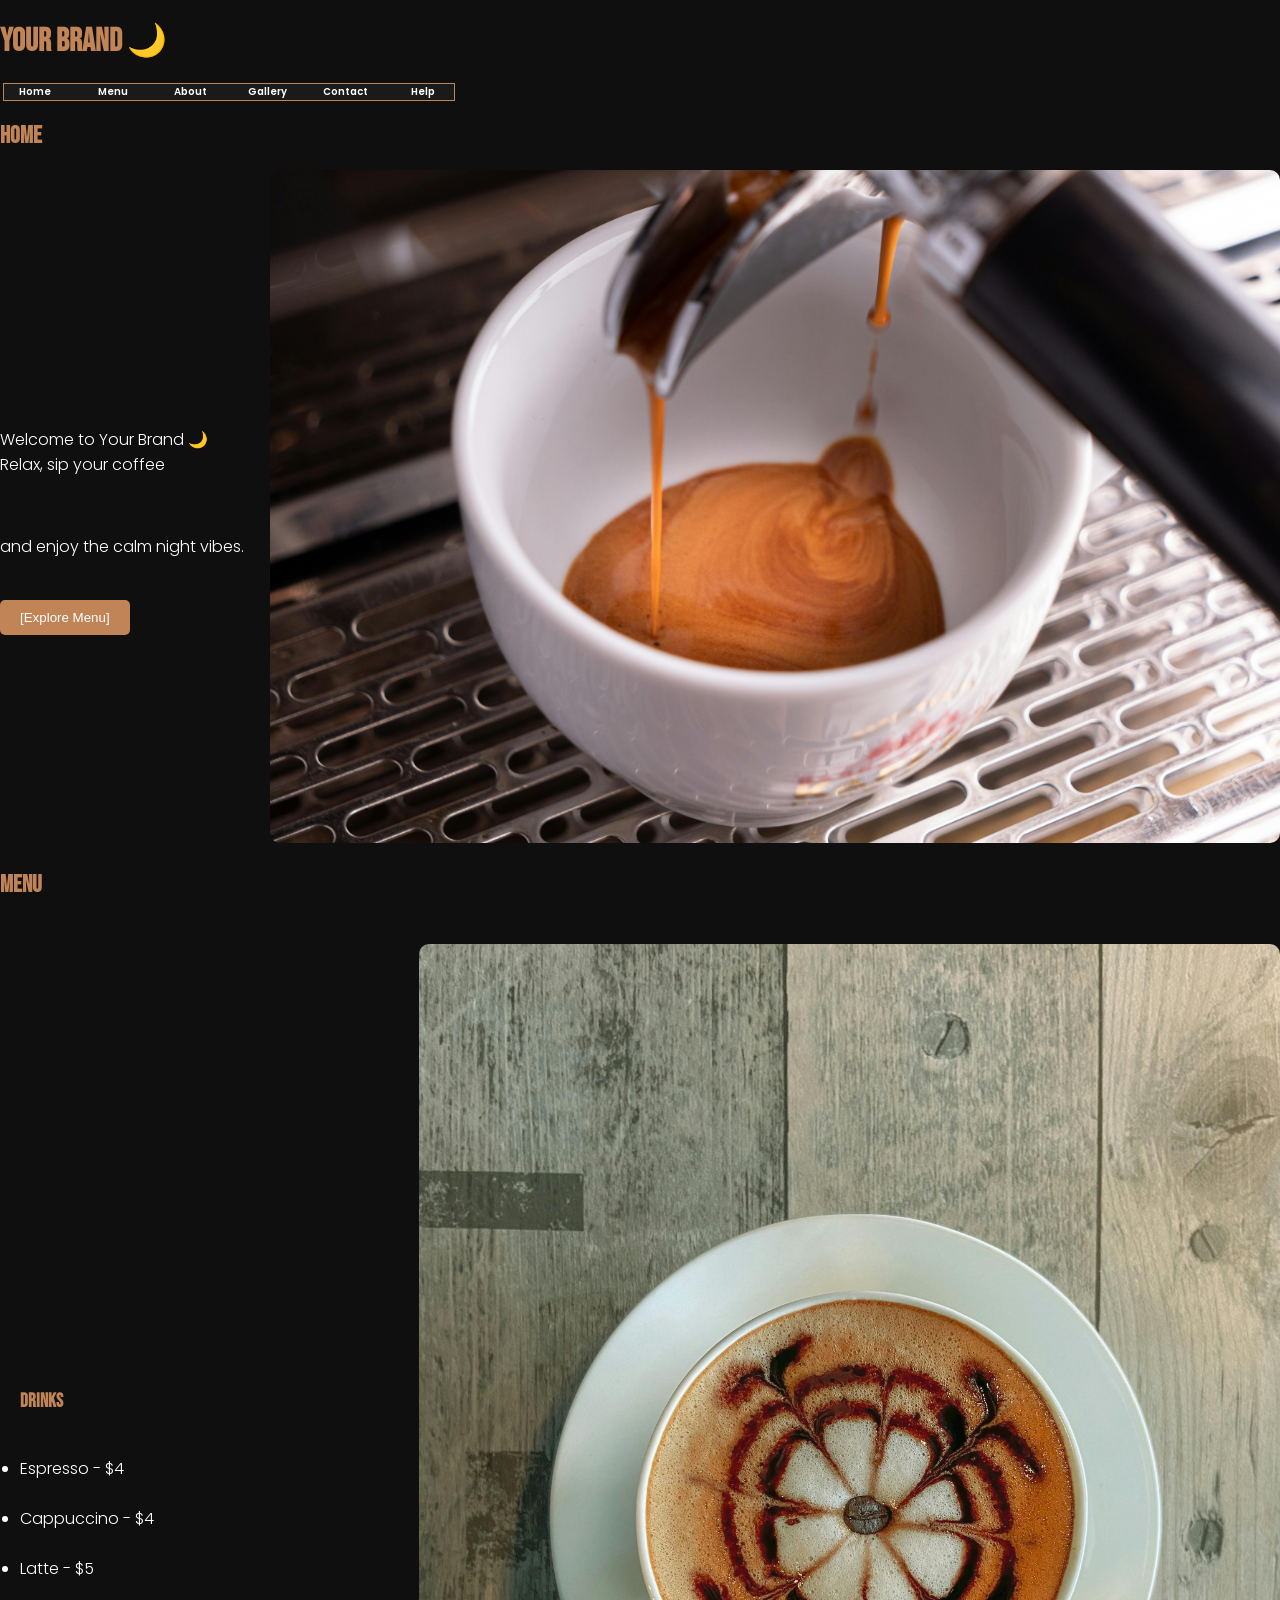
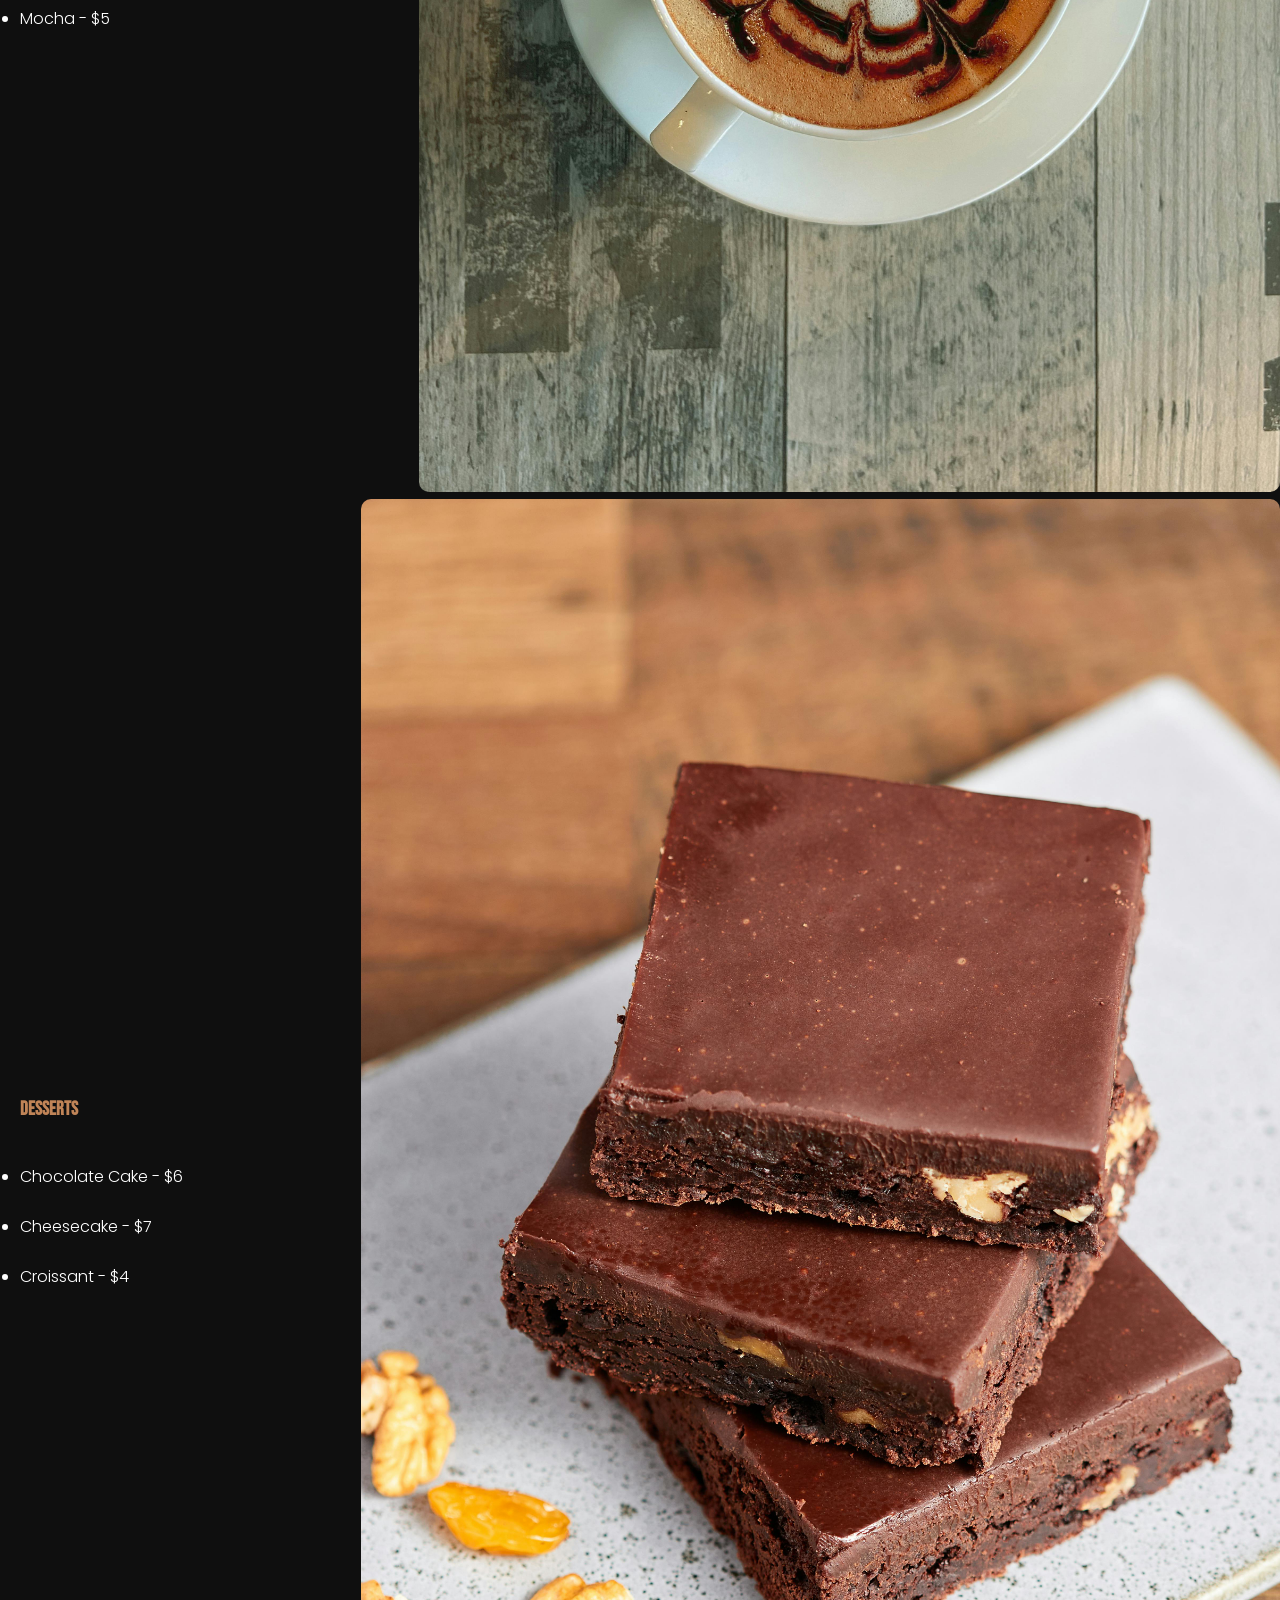
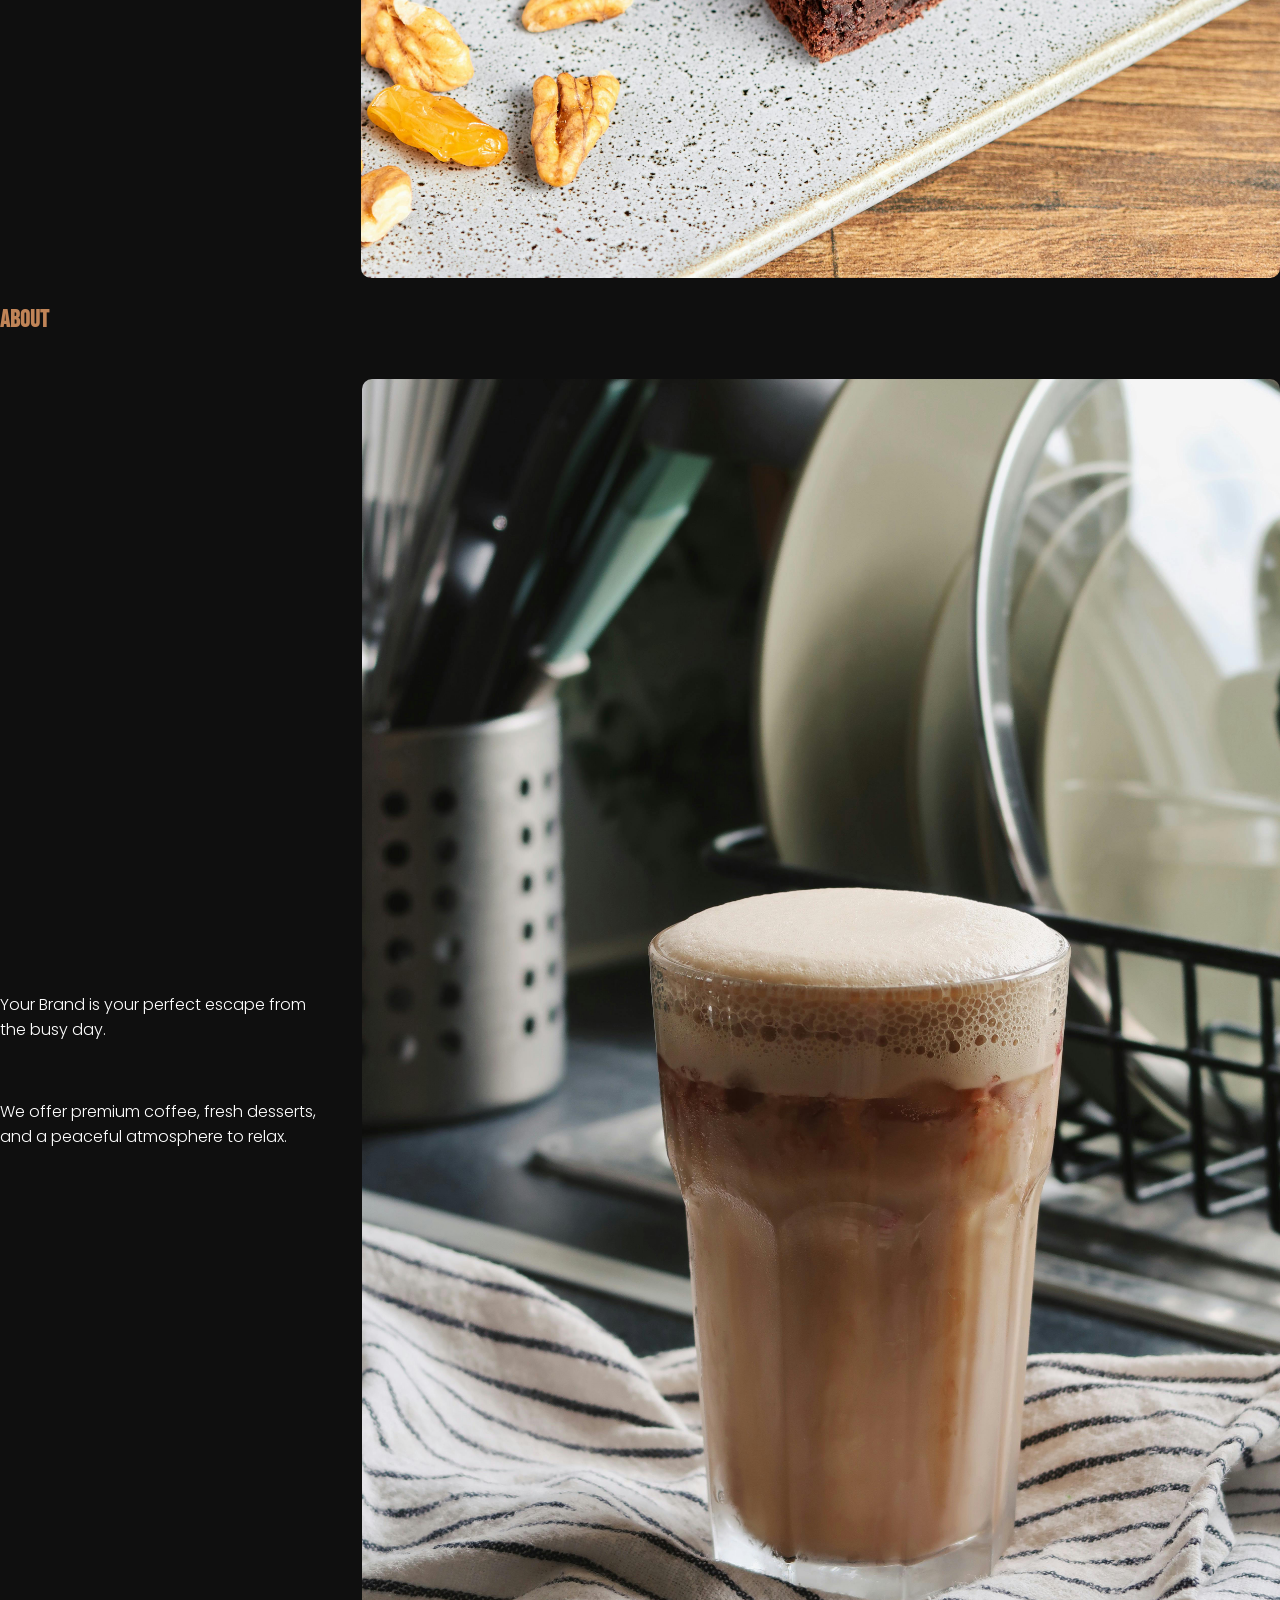
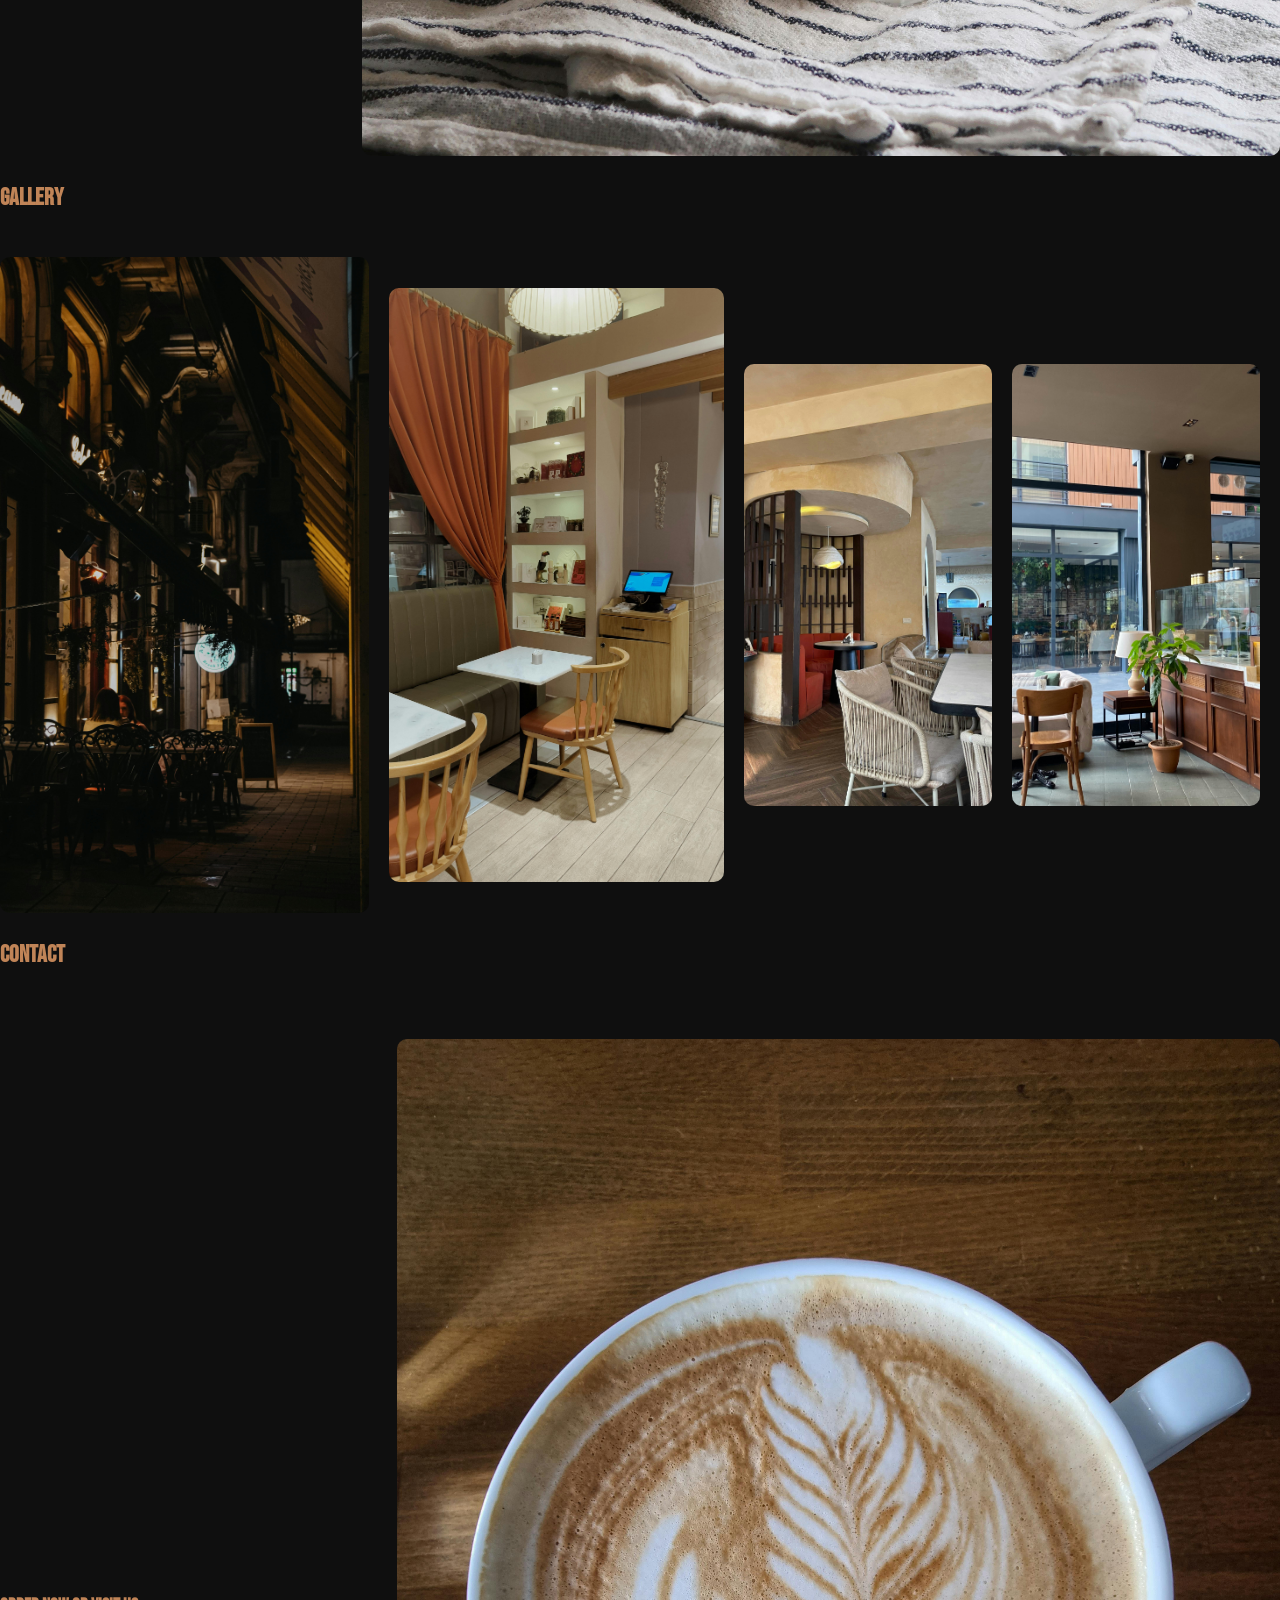
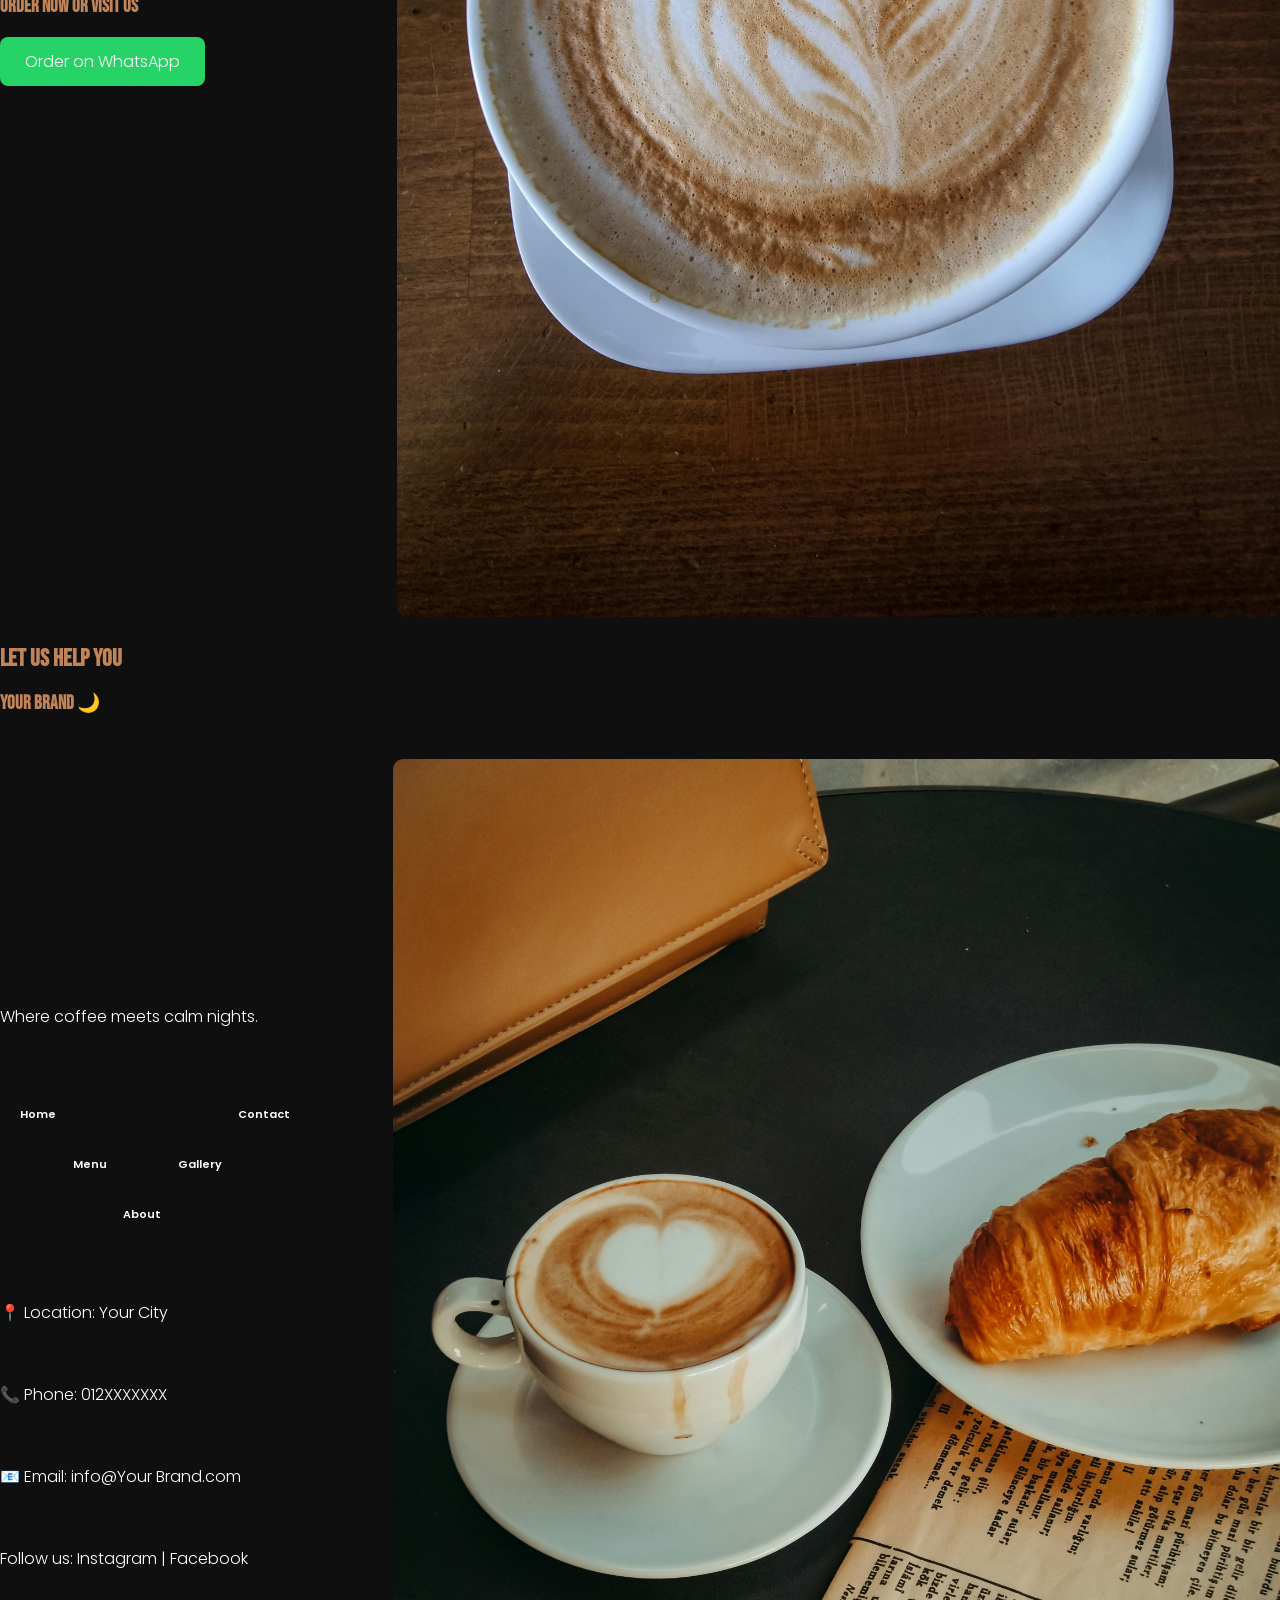
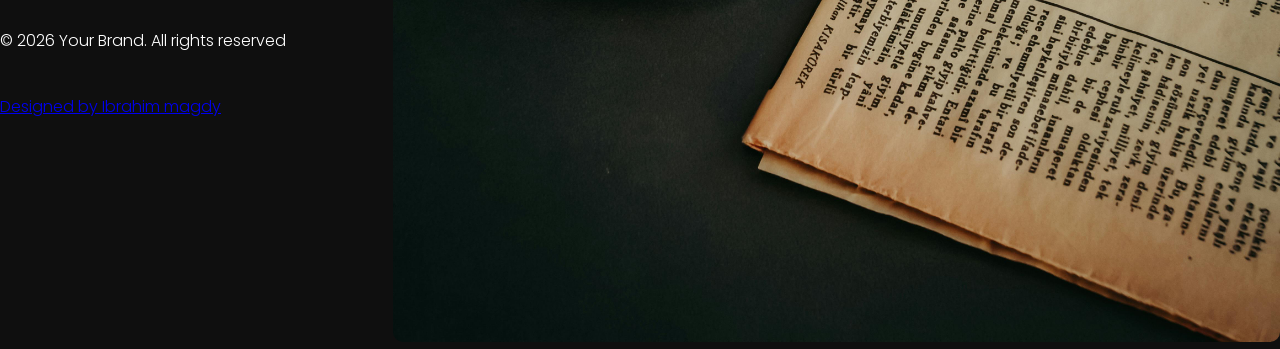
==== commit df331b4c: "Update" ====
--- a/index.html
+++ b/index.html
@@ -36,7 +36,7 @@
 
             <li><a href="#Contact">Contact</a></li>
 
-            <li><a href="#Footer">Footer</a></li>
+            <li><a href="#Help">Help</a></li>
 
         </ul>
 
@@ -192,7 +192,7 @@
 
     <footer>
 
-        <h2 id="Footer">Footer</h2>
+        <h2 id="Help">Let Us Help You</h2>
 
 
         <h3>Your Brand 🌙
--- a/Your Brand.css
+++ b/Your Brand.css
@@ -139,6 +139,12 @@
     width: fit-content;
 }
 
+@media (max-width: 768px) {
+    button {
+        width: 100%;
+    }
+}
+
 button:hover {
 
     color: #a06b45;
